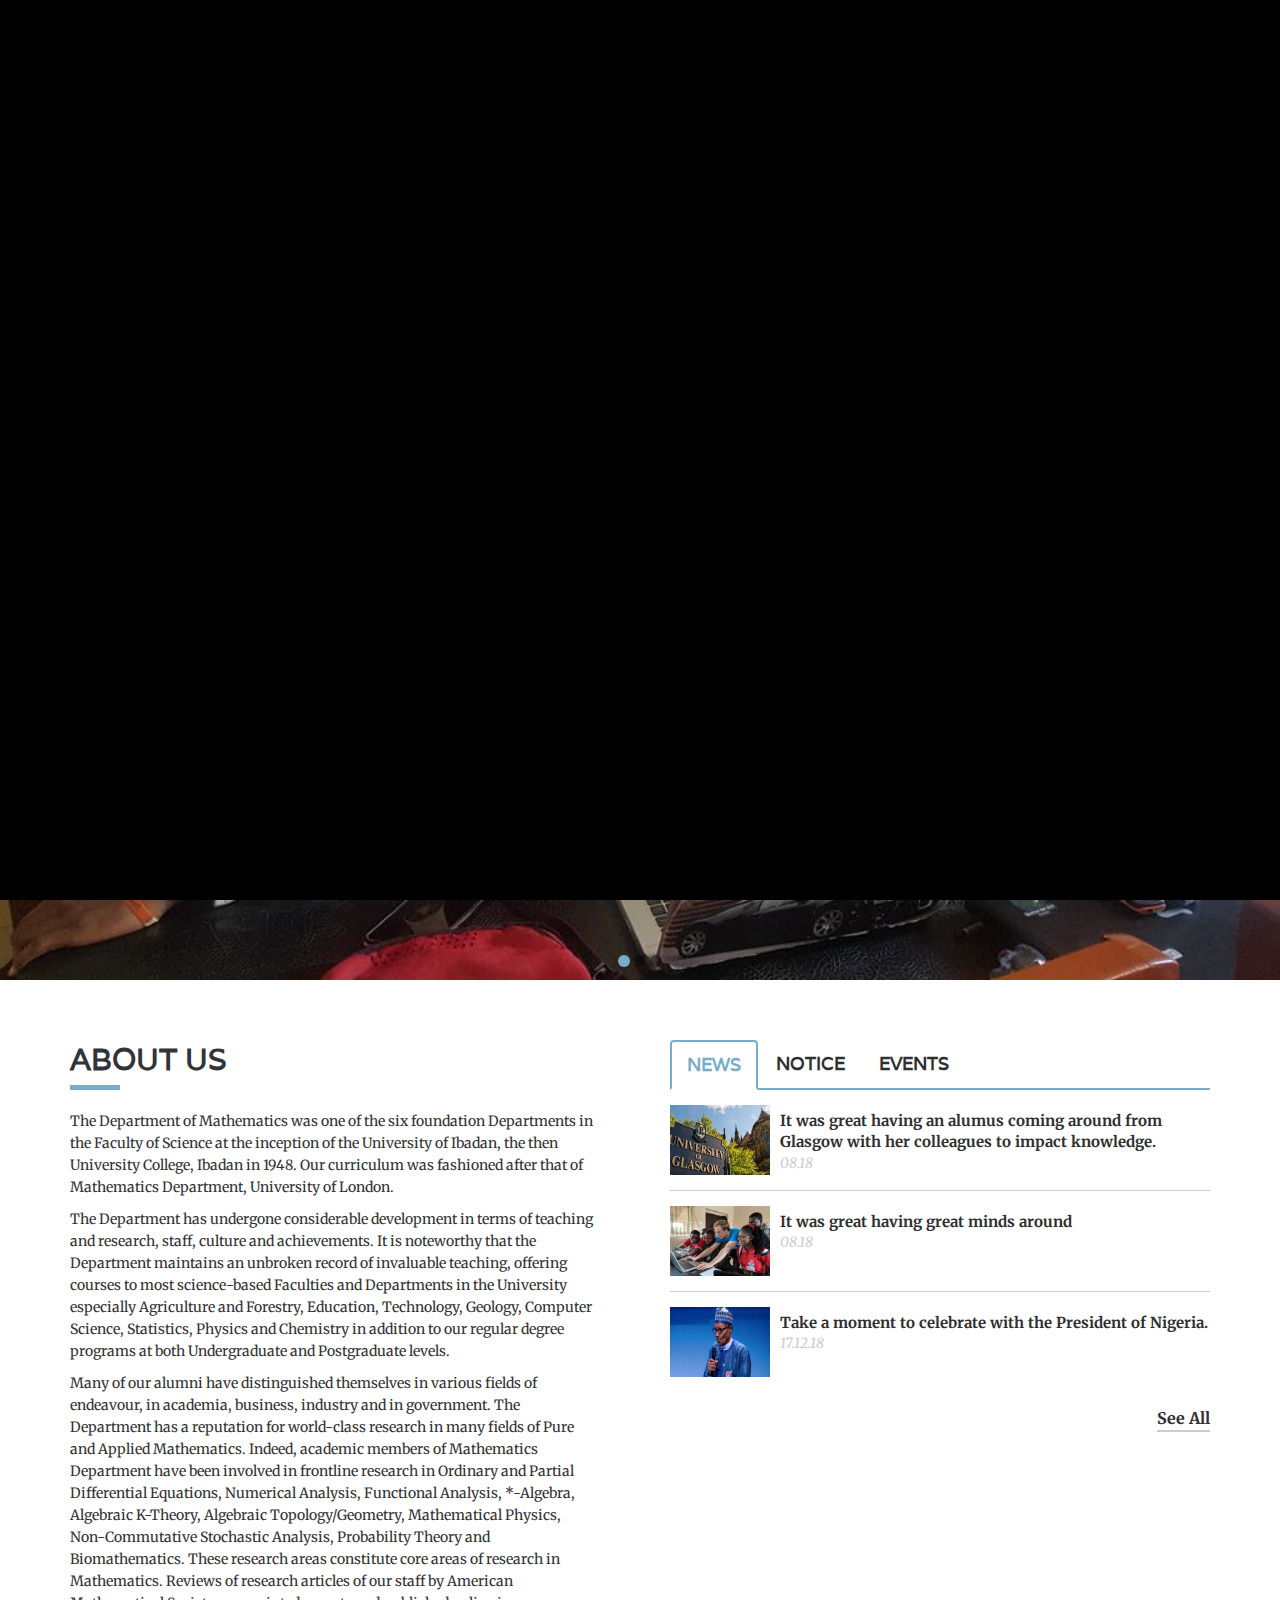
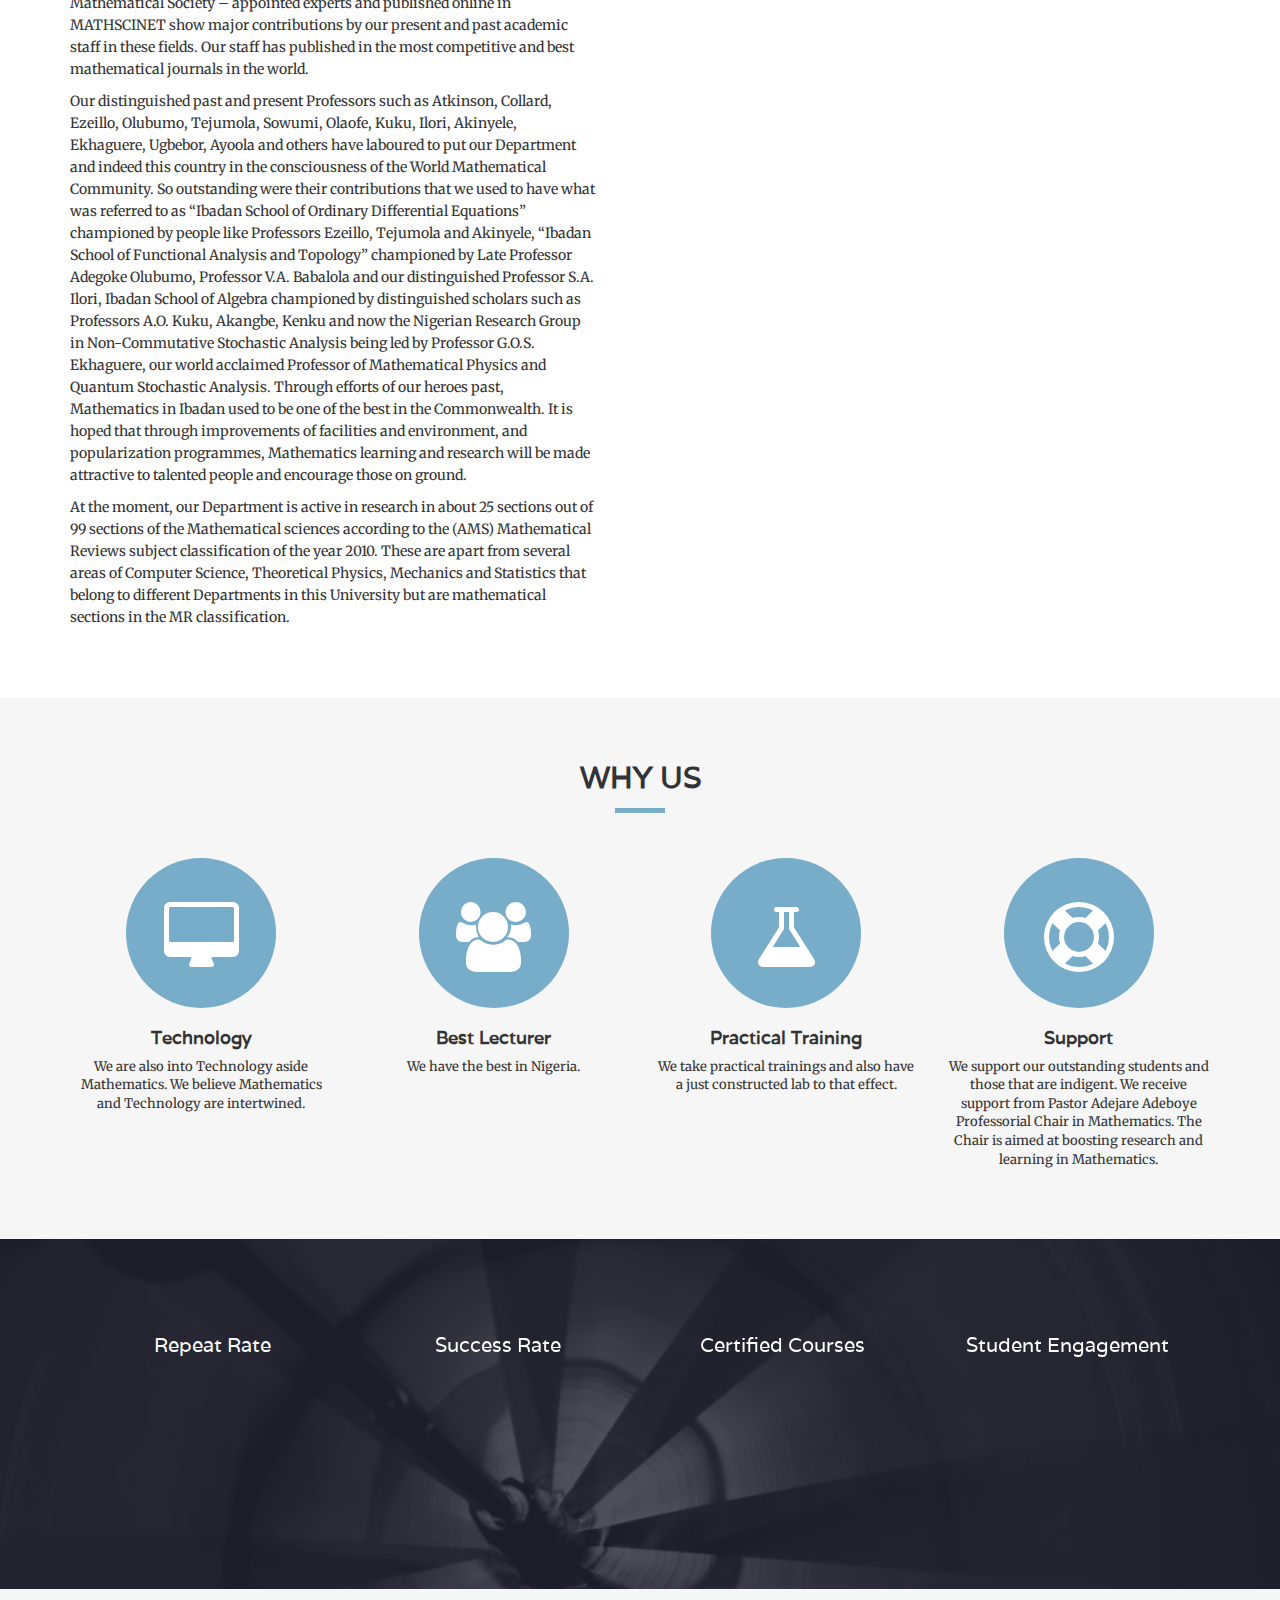
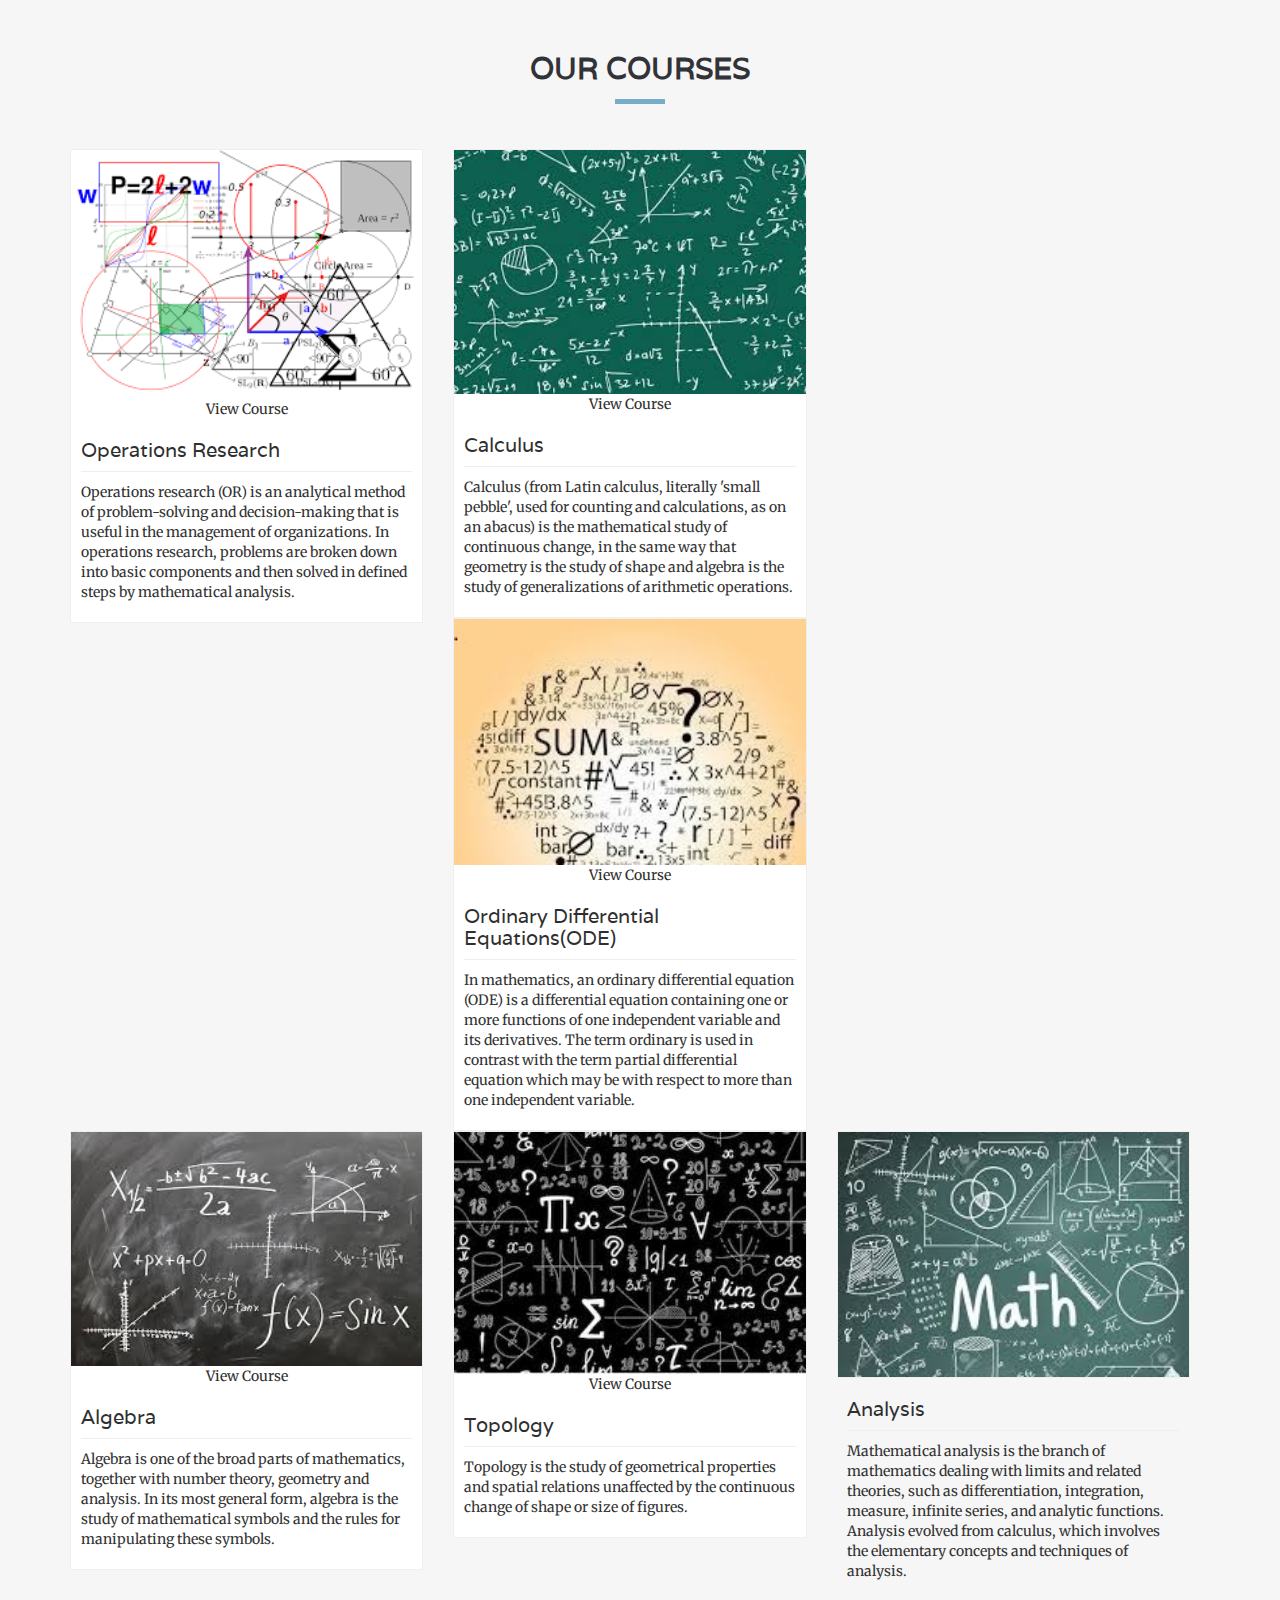
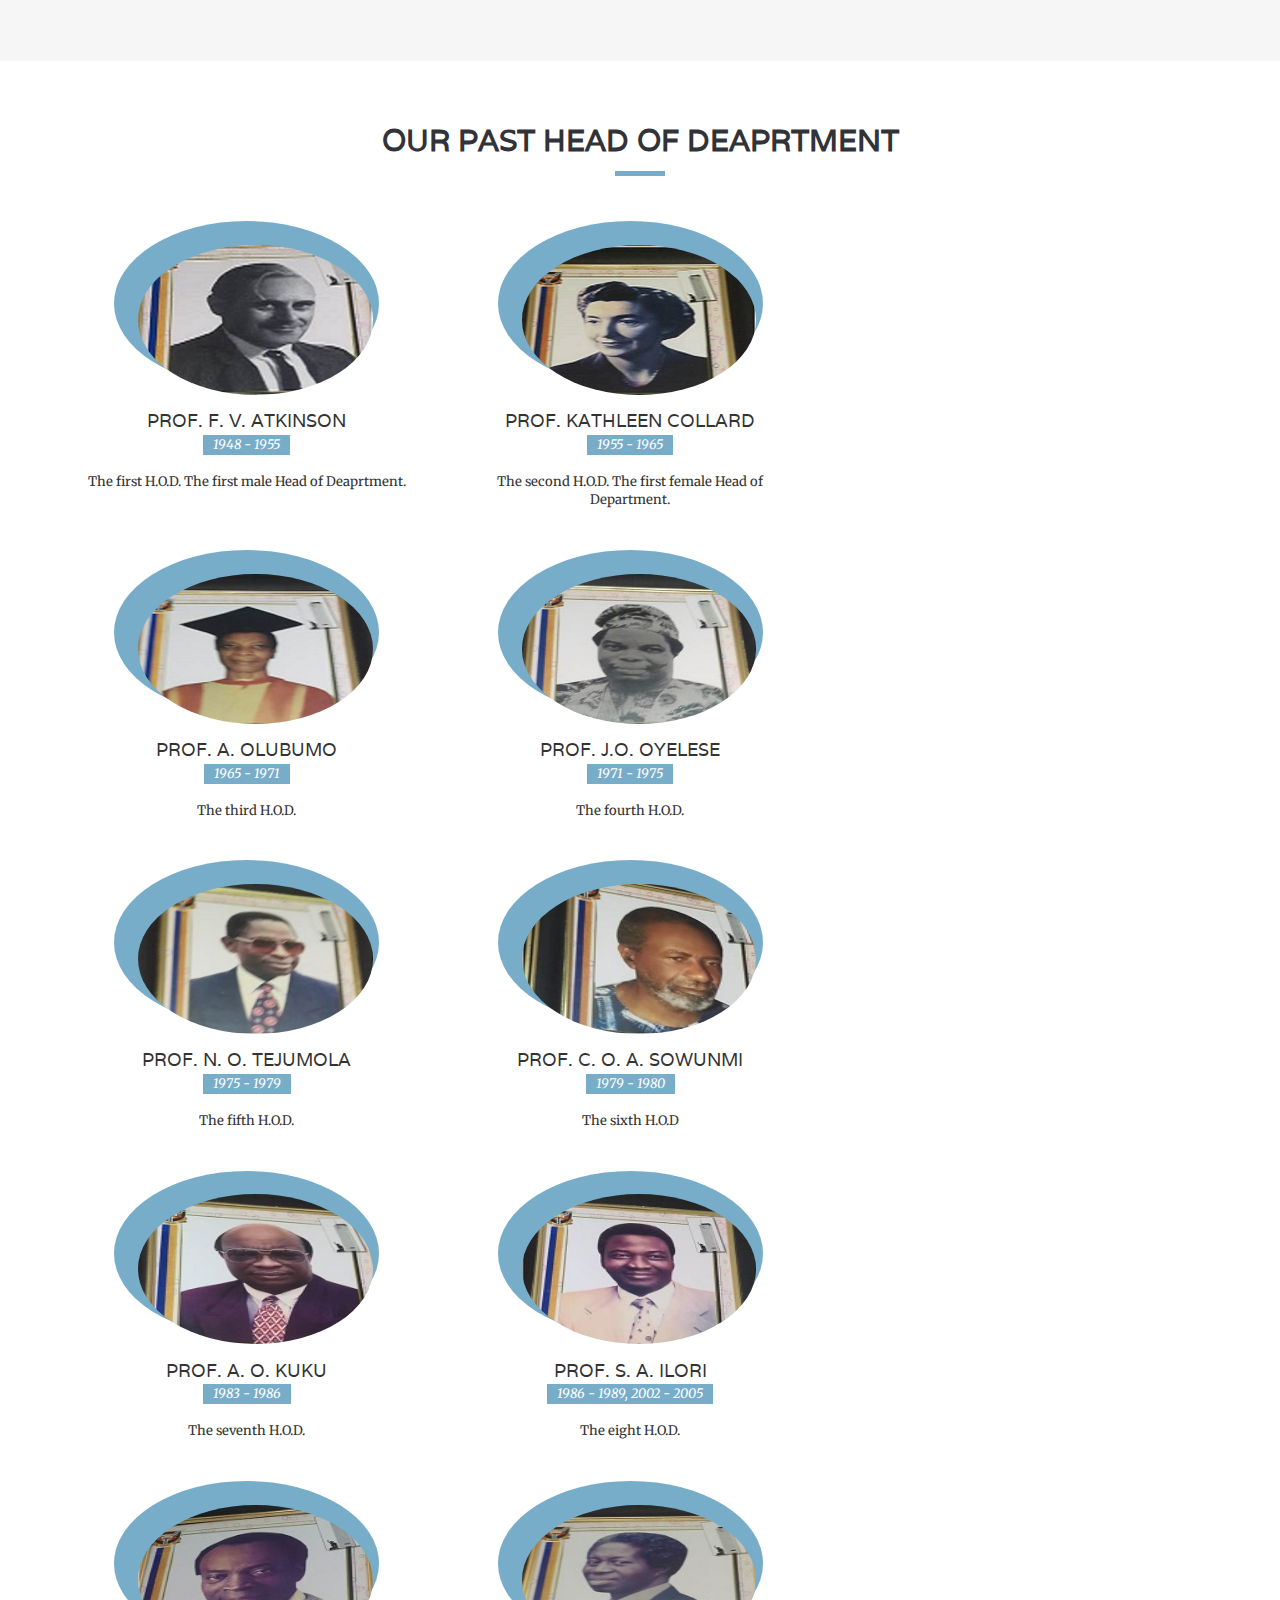
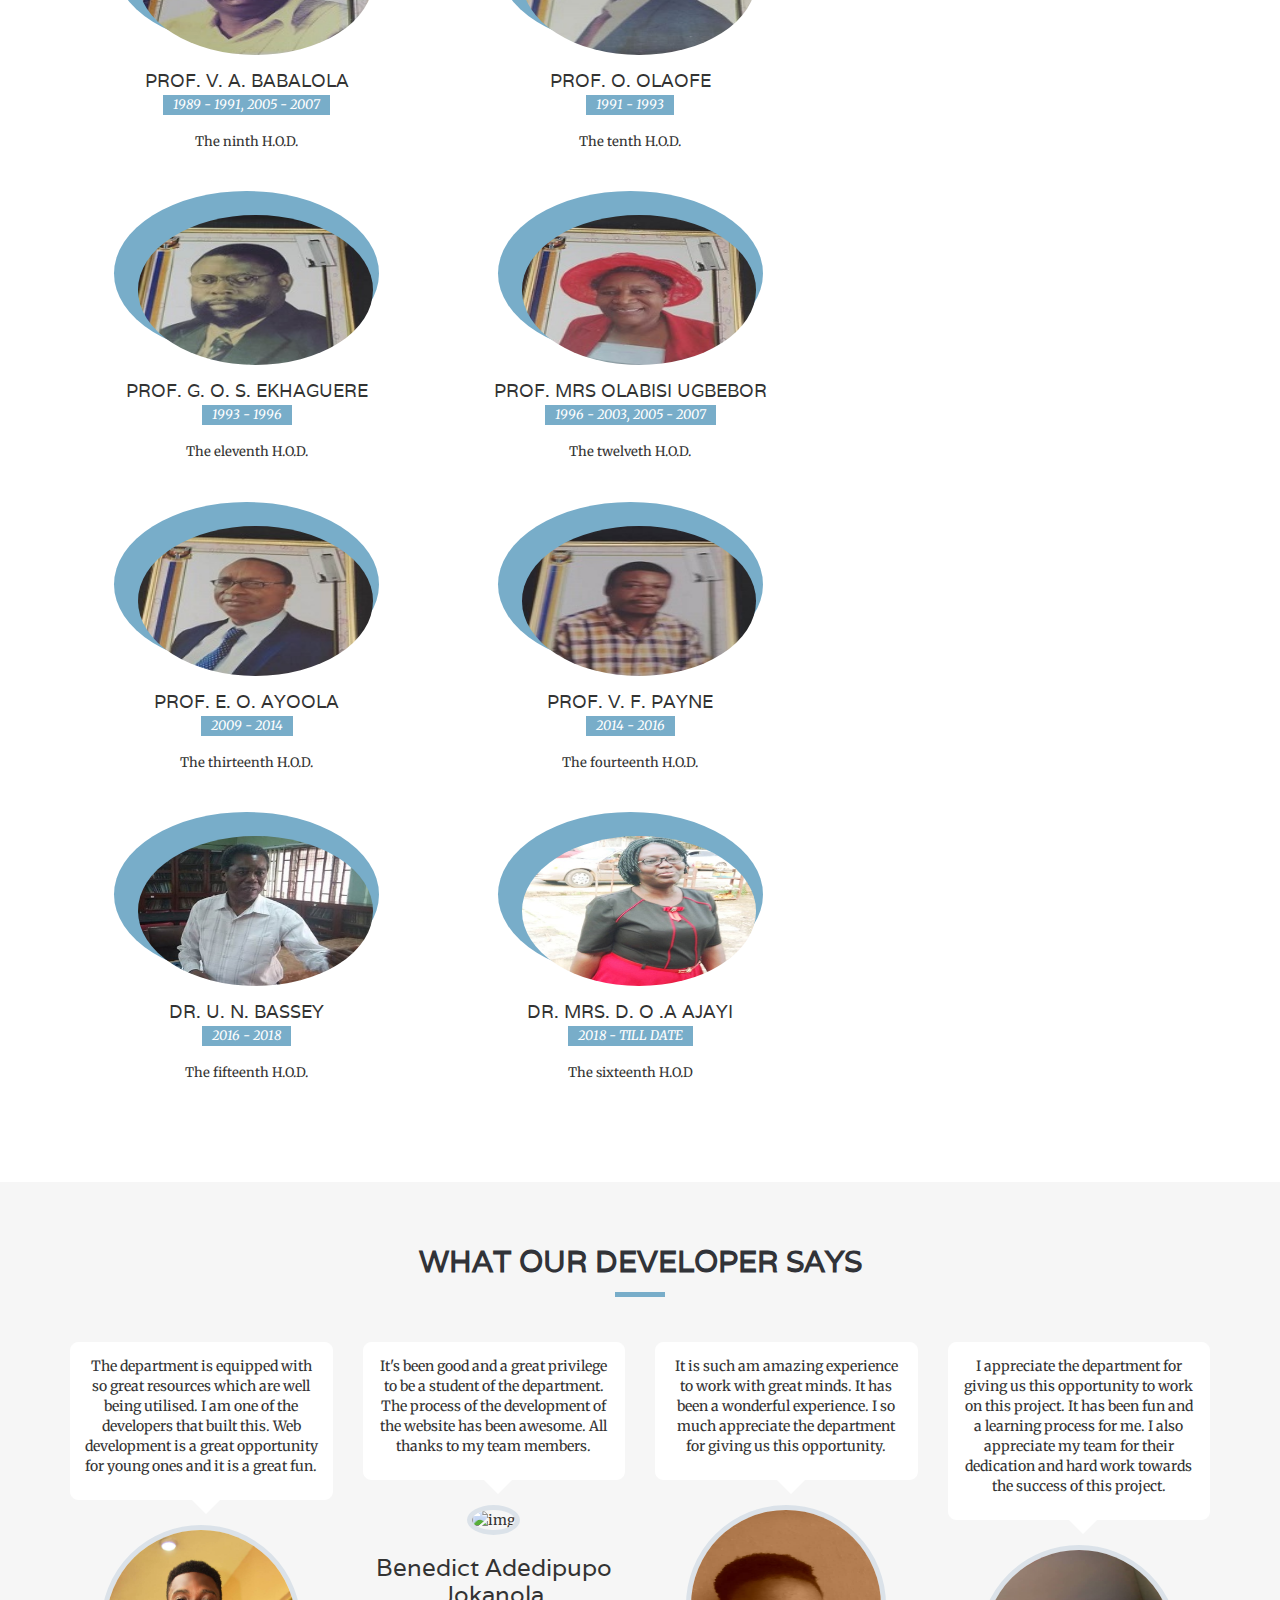
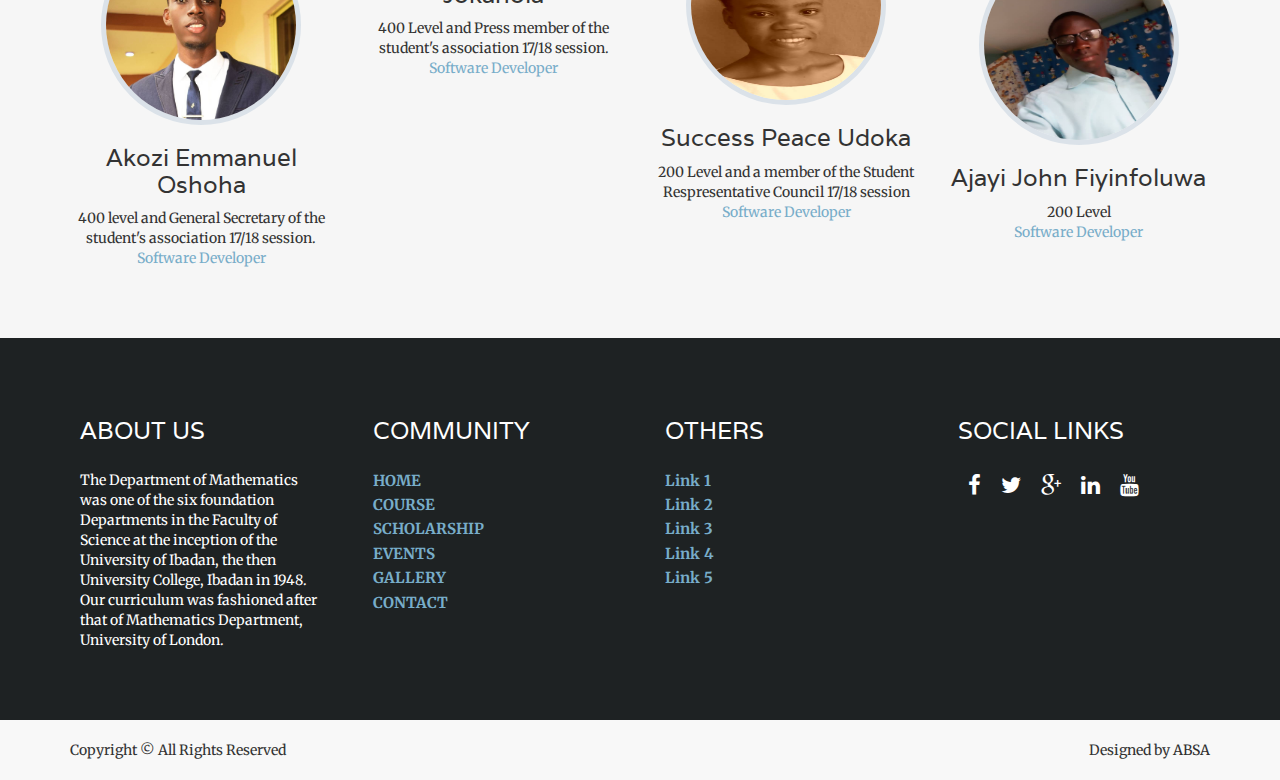
==== index.html @ 93106f30 "new files" ====
<!DOCTYPE html>
<html lang="en">
  <head>
   
    <meta charset="utf-8">
    <meta http-equiv="X-UA-Compatible" content="IE=edge">
     <title>UI MATH : Home</title>

    <!-- Mobile Specific Metas
    ================================================== -->
    <meta name="viewport" content="width=device-width, initial-scale=1">

    <!-- Favicon -->
    <link rel="shortcut icon" type="image/icon" href="img/wpf-favicon.png"/>

    <!-- CSS
    ================================================== -->       
    <!-- Bootstrap css file-->
    <link href="css/bootstrap.min.css" rel="stylesheet">
    <!-- Font awesome css file-->
    <link href="css/font-awesome.min.css" rel="stylesheet">
    <!-- Superslide css file-->
    <link rel="stylesheet" href="css/superslides.css">
    <!-- Slick slider css file -->
    <link href="css/slick.css" rel="stylesheet"> 
    <!-- Circle counter cdn css file -->
    <link rel='stylesheet prefetch' href='https://cdn.rawgit.com/pguso/jquery-plugin-circliful/master/css/jquery.circliful.css'>  
    <!-- smooth animate css file -->
    <link rel="stylesheet" href="css/animate.css"> 
    <!-- preloader -->
    <link rel="stylesheet" href="css/queryLoader.css" type="text/css" />
    <!-- gallery slider css -->
    <link type="text/css" media="all" rel="stylesheet" href="css/jquery.tosrus.all.css" />    
    <!-- Default Theme css file -->
    <link id="switcher" href="css/themes/default-theme.css" rel="stylesheet">
    <!-- Main structure css file -->
    <link href="style.css" rel="stylesheet">
   
    <!-- Google fonts -->
    <link href='http://fonts.googleapis.com/css?family=Merriweather' rel='stylesheet' type='text/css'>   
    <link href='http://fonts.googleapis.com/css?family=Varela' rel='stylesheet' type='text/css'>    

    <!-- HTML5 shim and Respond.js for IE8 support of HTML5 elements and media queries -->
    <!-- WARNING: Respond.js doesn't work if you view the page via file:// -->
    <!--[if lt IE 9]>
      <script src="https://oss.maxcdn.com/html5shiv/3.7.2/html5shiv.min.js"></script>
      <script src="https://oss.maxcdn.com/respond/1.4.2/respond.min.js"></script>
    <![endif]-->
 
  </head>
  <body>    

    <!-- SCROLL TOP BUTTON -->
    <a class="scrollToTop" href="#"></a>
    <!-- END SCROLL TOP BUTTON -->

    <!--=========== BEGIN HEADER SECTION ================-->
    <header id="header">
      <!-- BEGIN MENU -->
      <div class="menu_area">
        <nav class="navbar navbar-default navbar-fixed-top" role="navigation">  <div class="container">
            <div class="navbar-header">
              <!-- FOR MOBILE VIEW COLLAPSED BUTTON -->
              <button type="button" class="navbar-toggle collapsed" data-toggle="collapse" data-target="#navbar" aria-expanded="false" aria-controls="navbar">
                <span class="sr-only">Toggle navigation</span>
                <span class="icon-bar"></span>
                <span class="icon-bar"></span>
                <span class="icon-bar"></span>
              </button>
              <!-- LOGO -->
              <!-- TEXT BASED LOGO -->
              <a class="navbar-brand" href="index.html">UI MATH<span>@70</span></a>              
              <!-- IMG BASED LOGO  -->
               <!-- <a class="navbar-brand" href="index.html"><img src="img/logo.png" alt="logo"></a>  -->            
                     
            </div>
            <div id="navbar" class="navbar-collapse collapse">
              <ul id="top-menu" class="nav navbar-nav navbar-right main-nav">
                <li class="active"><a href="index.html">Home</a></li>
                <li><a href="course-archive.html">Course</a></li>
                <li><a href="scholarship.html">Scholarship</a></li>
                <li><a href="events-archive.html">Events</a></li>
                <li><a href="gallery.html">Gallery</a></li>                

                <li><a href="contact.html">Contact</a></li>
              </ul>           
            </div><!--/.nav-collapse -->
          </div>     
        </nav>  
      </div>
      <!-- END MENU -->    
    </header>
    <!--=========== END HEADER SECTION ================--> 

    <!--=========== BEGIN SLIDER SECTION ================-->
    <section id="slider">
      <div class="row">
        <div class="col-lg-12 col-md-12">
          <div class="slider_area">
            <!-- Start super slider -->
            <div id="slides">
              <ul class="slides-container">                          
                <li>
                  <img src="img/slider/bb.jpg" alt="img">
                   <div class="slider_caption">
                    <h2>Department of Mathematics</h2>
                    <p>Where great thinkers are born.</p>
                  </div>
                  </li>
                <!-- Start single slider-->
                <li>
                  <img src="img/slider/1.jpg" alt="img">
                   <div class="slider_caption slider_right_caption">
                    <h2>Better Education Environment</h2>
                    <p>It is a long established fact that a reader will be distracted by the readable content of a page when looking at its layout.
                      Learning environments are educational approaches, cultures and physical settings for all types of learners and activities.
                      Learning environment can refer to an educational approach, cultural context, or physical setting in which teaching and learning occur. </p>
                  </div>
                </li>
                <!-- Start single slider-->
                <li>
                  <img src="img/slider/5.jpg" alt="img">
                   <div class="slider_caption">
                    <h2>Find out you in better way</h2>
                    <p>If you want to excel at anything, it’s not enough to fix your weaknesses. You also need to leverage your strengths. When Albert Einstein failed a French exam, if he had concentrated only on his language skills, he might never have transformed physics. When J.K. Rowling realized that she was highly disorganized, if she had focused solely on becoming more orderly, she might never have honed her storytelling skills to write Harry Potter.</p>
                  </div>
                </li>
              </ul>
              <nav class="slides-navigation">
                <a href="#" class="next"></a>
                <a href="#" class="prev"></a>
              </nav>
            </div>
          </div>
        </div>
      </div>
    </section>
    <!--=========== END SLIDER SECTION ================-->

    <!--=========== BEGIN ABOUT US SECTION ================-->
    <section id="aboutUs">
      <div class="container">
        <div class="row">
        <!-- Start about us area -->
        <div class="col-lg-6 col-md-6 col-sm-6">
          <div class="aboutus_area wow fadeInLeft">
            <h2 class="titile">About Us</h2>
            <p>The Department of Mathematics was one of the six foundation Departments in the Faculty of Science at the inception of the University of Ibadan, the then University College, Ibadan in 1948. Our curriculum was fashioned after that of Mathematics Department, University of London.</p>
              
            <p> The Department has undergone considerable development in terms of teaching and research, staff, culture and achievements. It is noteworthy that the Department maintains an unbroken record of invaluable teaching, offering courses to most science-based Faculties and Departments in the University especially Agriculture and Forestry, Education, Technology, Geology, Computer Science, Statistics, Physics and Chemistry in addition to our regular degree programs at both Undergraduate and Postgraduate levels.</p>
              
            <p>  Many of our alumni have distinguished themselves in various fields of endeavour, in academia, business, industry and in government. The Department has a reputation for world-class research in many fields of Pure and Applied Mathematics. Indeed, academic members of Mathematics Department have been involved in frontline research in Ordinary and Partial Differential Equations, Numerical Analysis, Functional Analysis, *-Algebra, Algebraic K-Theory, Algebraic Topology/Geometry, Mathematical Physics, Non-Commutative Stochastic Analysis, Probability Theory and Biomathematics. These research areas constitute core areas of research in Mathematics. Reviews of research articles of our staff by American Mathematical Society – appointed experts and published online in MATHSCINET show major contributions by our present and past academic staff in these fields. Our staff has published in the most competitive and best mathematical journals in the world.</p>
              
            <p>  Our distinguished past and present Professors such as Atkinson, Collard, Ezeillo, Olubumo, Tejumola, Sowumi, Olaofe, Kuku, Ilori, Akinyele, Ekhaguere, Ugbebor, Ayoola and others have laboured to put our Department and indeed this country in the consciousness of the World Mathematical Community. So outstanding were their contributions that we used to have what was referred to as “Ibadan School of Ordinary Differential Equations” championed by people like Professors Ezeillo, Tejumola and Akinyele, “Ibadan School of Functional Analysis and Topology” championed by Late Professor Adegoke Olubumo, Professor V.A. Babalola and our distinguished Professor S.A. Ilori, Ibadan School of Algebra championed by distinguished scholars such as Professors A.O. Kuku, Akangbe, Kenku and now the Nigerian Research Group in Non-Commutative Stochastic Analysis being led by Professor G.O.S. Ekhaguere, our world acclaimed Professor of Mathematical Physics and Quantum Stochastic Analysis. Through efforts of our heroes past, Mathematics in Ibadan used to be one of the best in the Commonwealth. It is hoped that through improvements of facilities and environment, and popularization programmes, Mathematics learning and research will be made attractive to talented people and encourage those on ground.</p>
              
            <p>  At the moment, our Department is active in research in about 25 sections out of 99 sections of the Mathematical sciences according to the (AMS) Mathematical Reviews subject classification of the year 2010. These are apart from several areas of Computer Science, Theoretical Physics, Mechanics and Statistics that belong to different Departments in this University but are mathematical sections in the MR classification.</p>
          </div>
        </div>
        <div class="col-lg-6 col-md-6 col-sm-6">
          <div class="newsfeed_area wow fadeInRight">
            <ul class="nav nav-tabs feed_tabs" id="myTab2">
              <li class="active"><a href="#news" data-toggle="tab">News</a></li>
              <li><a href="#notice" data-toggle="tab">Notice</a></li>
              <li><a href="#events" data-toggle="tab">Events</a></li>         
            </ul>

            <!-- Tab panes -->
            <div class="tab-content">
              <!-- Start news tab content -->
              <div class="tab-pane fade in active" id="news">                
                <ul class="news_tab">
                  <li>
                    <div class="media">
                      <div class="media-left">
                        <a class="news_img" href="#">
                          <img class="media-object" src="img/glasgow.jpg" alt="img">
                        </a>
                      </div>
                      <div class="media-body">
                       <a href="#">It was great having an alumus coming around from Glasgow with her colleagues to impact knowledge. </a>
                       <span class="feed_date">08.18</span>
                      </div>
                    </div>                    
                  </li>
                  <li>
                    <div class="media">
                      <div class="media-left">
                        <a class="news_img" href="#">
                          <img class="media-object" src="img/glasgow1.jpg" alt="img">
                        </a>
                      </div>
                      <div class="media-body">
                       <a href="#">It was great having great minds around</a>
                       <span class="feed_date">08.18</span>
                      </div>
                    </div>
                  </li>
                  <li>
                    <div class="media">
                      <div class="media-left">
                        <a class="news_img" href="#">
                          <img class="media-object" src="img/buhari.jpg" alt="img">
                        </a>
                      </div>
                      <div class="media-body">
                       <a href="#">Take a moment to celebrate with the President of Nigeria.</a>
                       <span class="feed_date">17.12.18</span>
                      </div>
                    </div>
                  </li>
                </ul>                
                <a class="see_all" href="#">See All</a>
              </div>
              <!-- Start notice tab content -->  
              <div class="tab-pane fade " id="notice">
                <div class="single_notice_pane">
                  <ul class="news_tab">
                    <li>
                      <div class="media">
                        <div class="media-left">
                          <a class="news_img" href="#">
                            <img class="media-object" src="img/mm.jpg" alt="img">
                          </a>
                        </div>
                        <div class="media-body">
                         <a href="#">The department clocks 70 years.</a>
                         <span class="feed_date">17.12.18</span>
                        </div>
                      </div>                   
                    </li>
                    <li>
                      <div class="media">
                        <div class="media-left">
                          <a class="news_img" href="#">
                            <img class="media-object" src="img/mo.png" alt="img">
                          </a>
                        </div>
                        <div class="media-body">
                         <a href="#">Mourinho to be sacked soon after Liverpool defeat</a>
                         <span class="feed_date">17.12.18</span>             
                        </div>
                      </div>
                    </li>
                    <li>
                      <div class="media">
                        <div class="media-left">
                          <a class="news_img" href="#">
                            <img class="media-object" src="img/notice.jpg" alt="img">
                          </a>
                        </div>
                        <div class="media-body">
                         <a href="#">Dummy text of the printing and typesetting industry</a>
                         <span class="feed_date">28.02.15</span>             
                        </div>
                      </div>
                    </li>                                    
                  </ul>
                  <ul class="news_tab">
                    <li>
                      <div class="media">
                        <div class="media-left">
                          <a class="news_img" href="#">
                            <img class="media-object" src="img/notice.jpg" alt="img">
                          </a>
                        </div>
                        <div class="media-body">
                         <a href="#">Contrary to popular belief, Lorem Ipsum is not simply random text</a>
                         <span class="feed_date">27.02.15</span>
                        </div>
                      </div>
                    </li>
                    <li>
                      <div class="media">
                        <div class="media-left">
                          <a class="news_img" href="#">
                            <img class="media-object" src="img/notice.jpg" alt="img">
                          </a>
                        </div>
                        <div class="media-body">
                         <a href="#">Dummy text of the printing and typesetting industry</a>
                         <span class="feed_date">28.02.15</span>          
                        </div>
                      </div>
                    </li>
                    <li>
                      <div class="media">
                        <div class="media-left">
                          <a class="news_img" href="#">
                            <img class="media-object" src="img/notice.jpg" alt="img">
                          </a>
                        </div>
                        <div class="media-body">
                         <a href="#">Contrary to popular belief, Lorem Ipsum is not simply random text</a>
                         <span class="feed_date">28.02.15</span>
                        </div>
                      </div>
                    </li>                                    
                  </ul>
                </div>               
              </div>
              <!-- Start events tab content -->
              <div class="tab-pane fade " id="events">
                <ul class="news_tab">
                  <li>
                    <div class="media">
                      <div class="media-left">
                        <a class="news_img" href="#">
                          <img class="media-object" src="img/ui.jpg" alt="img">
                        </a>
                      </div>
                      <div class="media-body">
                       <a href="#">The university had her convocation on November in which noble men were invited to grace the occasion.</a>
                       <span class="feed_date">27.11.18</span>
                      </div>
                    </div>
                  </li>
                  <li>
                    <div class="media">
                      <div class="media-left">
                        <a class="news_img" href="#">
                          <img class="media-object" src="img/asuu.jpg" alt="img">
                        </a>
                      </div>
                      <div class="media-body">
                       <a href="#">The Federal Government has said that talks with the Academic Staff Union of Universities (ASUU) have so far been fruitful, expressing optimism that the ongoing strike by the university teachers, will soon be called off.</a>
                       <span class="feed_date">17.12.18</span>                
                      </div>
                    </div>
                  </li>
                  <li>
                    <div class="media">
                      <div class="media-left">
                        <a class="news_img" href="#">
                          <img class="media-object" src="img/news.jpg" alt="img">
                        </a>
                      </div>
                      <div class="media-body">
                       <a href="#">Dummy text of the printing and typesetting industry</a>
                       <span class="feed_date">28.02.15</span>                
                      </div>
                    </div>
                  </li>                  
                </ul>
                <a class="see_all" href="#">See All</a>
              </div>
            </div>
          </div>
        </div>
      </div>
      </div>
    </section>
    <!--=========== END ABOUT US SECTION ================--> 

    <!--=========== BEGIN WHY US SECTION ================-->
    <section id="whyUs">
      <!-- Start why us top -->
      <div class="row">        
        <div class="col-lg-12 col-sm-12">
          <div class="whyus_top">
            <div class="container">
              <!-- Why us top titile -->
              <div class="row">
                <div class="col-lg-12 col-md-12"> 
                  <div class="title_area">
                    <h2 class="title_two">Why Us</h2>
                    <span></span> 
                  </div>
                </div>
              </div>
              <!-- End Why us top titile -->
              <!-- Start Why us top content  -->
              <div class="row">
                <div class="col-lg-3 col-md-3 col-sm-3">
                  <div class="single_whyus_top wow fadeInUp">
                    <div class="whyus_icon">
                      <span class="fa fa-desktop"></span>
                    </div>
                    <h3>Technology</h3>
                    <p>We are also into Technology aside Mathematics. We believe Mathematics and Technology are intertwined. </p>
                  </div>
                </div>
                <div class="col-lg-3 col-md-3 col-sm-3">
                  <div class="single_whyus_top wow fadeInUp">
                    <div class="whyus_icon">
                      <span class="fa fa-users"></span>
                    </div>
                    <h3>Best Lecturer</h3>
                    <p>We have the best in Nigeria. </p>
                  </div>
                </div>
                <div class="col-lg-3 col-md-3 col-sm-3">
                  <div class="single_whyus_top wow fadeInUp">
                    <div class="whyus_icon">
                      <span class="fa fa-flask"></span>
                    </div>
                    <h3>Practical Training</h3>
                    <p>We take practical trainings and also have a just constructed lab to that effect.</p>
                  </div>
                </div>
                <div class="col-lg-3 col-md-3 col-sm-3">
                  <div class="single_whyus_top wow fadeInUp">
                    <div class="whyus_icon">
                      <span class="fa fa-support"></span>
                    </div>
                    <h3>Support</h3>
                    <p>We support our outstanding students and those that are indigent. We receive support from Pastor Adejare Adeboye Professorial Chair in Mathematics. The Chair is aimed at boosting research and learning in Mathematics. </p>
                  </div>
                </div>
              </div>
              <!-- End Why us top content  -->
            </div>
          </div>
        </div>        
      </div>
      <!-- End why us top -->

      <!-- Start why us bottom -->
      <div class="row">        
        <div class="col-lg-12 col-sm-12">
          <div class="whyus_bottom">            
            <div class="slider_overlay"></div>
            <div class="container">               
              <div class="skills">                
                <!-- START SINGLE SKILL-->
                <div class="col-lg-3 col-md-3 col-sm-3">
                 <div class="single_skill wow fadeInUp">
                   <div id="myStat" data-dimension="150" data-text="35%" data-info="" data-width="10" data-fontsize="25" data-percent="35" data-fgcolor="#999" data-bgcolor="#fff"></div>
                    <h4>Repeat Rate</h4>                      
                  </div>
                </div>
                <!-- START SINGLE SKILL-->
                <div class="col-lg-3 col-md-3 col-sm-3">
                  <div class="single_skill wow fadeInUp">
                    <div id="myStathalf2" data-dimension="150" data-text="90%" data-info="" data-width="10" data-fontsize="25" data-percent="90" data-fgcolor="#999" data-bgcolor="#fff"></div>
                    <h4>Success Rate</h4>
                  </div>
                </div>
                <!-- START SINGLE SKILL-->
                <div class="col-lg-3 col-md-3 col-sm-3">                 
                  <div class="single_skill wow fadeInUp">
                    <div id="myStat2" data-dimension="150" data-text="100%" data-info="" data-width="10" data-fontsize="25" data-percent="100" data-fgcolor="#999" data-bgcolor="#fff"></div>
                    <h4>Certified Courses</h4>
                  </div>
                </div>
                <!-- START SINGLE SKILL-->
                <div class="col-lg-3 col-md-3 col-sm-3">                 
                  <div class="single_skill wow fadeInUp">
                    <div id="myStat3" data-dimension="150" data-text="65%" data-info="" data-width="10" data-fontsize="25" data-percent="65" data-fgcolor="#999" data-bgcolor="#fff"></div>
                    <h4>Student Engagement</h4>
                  </div>
                </div>
              </div>
            </div>            
          </div>
        </div>        
      </div>
      <!-- End why us bottom -->
    </section>
    <!--=========== END WHY US SECTION ================-->

    <!--=========== BEGIN OUR COURSES SECTION ================-->
    <section id="ourCourses">
      <div class="container">
       <!-- Our courses titile -->
        <div class="row">
          <div class="col-lg-12 col-md-12"> 
            <div class="title_area">
              <h2 class="title_two">Our Courses</h2>
              <span></span> 
            </div>
          </div>
        </div>
        <!-- End Our courses titile -->
        <!-- Start Our courses content -->
        <div class="row">
          <div class="col-lg-12 col-md-12 col-sm-12">
            <div class="ourCourse_content">
              <ul class="course_nav">
                <li>
                  <div class="single_course">
                    <div class="singCourse_imgarea">
                      <img src="img/image3.png" />
                      <div class="mask">                         
                        <a href="#" class="course_more">View Course</a>
                      </div>
                    </div>
                    <div class="singCourse_content">
                    <h3 class="singCourse_title"><a href="#">Operations Research</a></h3>
                  <!--  <p class="singCourse_price"><span>$20</span> Per One Month</p> -->
                    <p>Operations research (OR) is an analytical method of problem-solving and decision-making that is useful in the management of organizations. In operations research, problems are broken down into basic components and then solved in defined steps by mathematical analysis.</p>
                    </div>
                    <!--<div class="singCourse_author">
                      <img src="img/author.jpg" alt="img">
                      <p>Richard Remus, Teacher</p> 
                    </div> -->
                  </div>
                </li>
                <li>
                  <div class="single_course">
                    <div class="singCourse_imgarea">
                      <img src="img/image4.jpg" />
                      <div class="mask">                         
                        <a href="#" class="course_more">View Course</a>
                      </div>
                    </div>
                    <div class="singCourse_content">
                    <h3 class="singCourse_title"><a href="#">Calculus</a></h3>
                    <!--<p class="singCourse_price"><span>$20</span> Per One Month</p> -->
                    <p>Calculus (from Latin calculus, literally 'small pebble', used for counting and calculations, as on an abacus) is the mathematical study of continuous change, in the same way that geometry is the study of shape and algebra is the study of generalizations of arithmetic operations.</p>
                    </div>
                    <!--<div class="singCourse_author">
                      <img src="img/author.jpg" alt="img">
                      <p>Richard Remus, Teacher</p>
                    </div> -->
                  </div>
                </li> 
                <li>
                  <div class="single_course">
                    <div class="singCourse_imgarea">
                      <img src="img/image1.jpg" />
                      <div class="mask">                         
                        <a href="#" class="course_more">View Course</a>
                      </div>
                    </div>
                    <div class="singCourse_content">
                    <h3 class="singCourse_title"><a href="#">Ordinary Differential Equations(ODE)</a></h3>
                    <!--<p class="singCourse_price"><span>$20</span> Per One Month</p> -->
                    <p>In mathematics, an ordinary differential equation (ODE) is a differential equation containing one or more functions of one independent variable and its derivatives. The term ordinary is used in contrast with the term partial differential equation which may be with respect to more than one independent variable.</p>
                    </div>
                    <!--<div class="singCourse_author">
                      <img src="img/author.jpg" alt="img">
                      <p>Richard Remus, Teacher</p>
                    </div> -->
                  </div>
                </li>  
                <li>
                  <div class="single_course">
                    <div class="singCourse_imgarea">
                      <img src="img/image2.jpg" />
                      <div class="mask">                         
                        <a href="#" class="course_more">View Course</a>
                      </div>
                    </div>
                    <div class="singCourse_content">
                    <h3 class="singCourse_title"><a href="#">Algebra</a></h3>
                    <!--<p class="singCourse_price"><span>$20</span> Per One Month</p> -->
                    <p>Algebra is one of the broad parts of mathematics, together with number theory, geometry and analysis. In its most general form, algebra is the study of mathematical symbols and the rules for manipulating these symbols.</p>
                    </div>
                    <!--<div class="singCourse_author">
                      <img src="img/author.jpg" alt="img">
                      <p>Richard Remus, Teacher</p>
                    </div> -->
                  </div>
                </li>
                <li>
                  <div class="single_course">
                    <div class="singCourse_imgarea">
                      <img src="img/image5.jpg" />
                      <div class="mask">                         
                        <a href="#" class="course_more">View Course</a>
                      </div>
                    </div>
                    <div class="singCourse_content">
                    <h3 class="singCourse_title"><a href="#">Topology</a></h3>
                    <!--<p class="singCourse_price"><span>$20</span> Per One Month</p> -->
                    <p> Topology is the study of geometrical properties and spatial relations unaffected by the continuous change of shape or size of figures.</p>
                    </div>
                    <!--<div class="singCourse_author">
                      <img src="img/author.jpg" alt="img">
                      <p>Richard Remus, Teacher</p>
                    </div> -->
                  </div>
                </li> 
                <li>
                  <div class="single_course">
                    <div class="singCourse_imgarea">
                      <img src="img/image6.jpg" />
                      <!--<div class="mask">                         
                        <a href="#" class="course_more">View Course</a> -->
                      </div> 
                    </div>
                    <div class="singCourse_content">
                    <h3 class="singCourse_title"><a href="#">Analysis</a></h3>
                    <!--<p class="singCourse_price"><span>$20</span> Per One Month</p> -->
                    <p>Mathematical analysis is the branch of mathematics dealing with limits and related theories, such as differentiation, integration, measure, infinite series, and analytic functions. Analysis evolved from calculus, which involves the elementary concepts and techniques of analysis.</p>
                    </div>
                    <!--<div class="singCourse_author">
                      <img src="img/author.jpg" alt="img">
                      <p>Richard Remus, Teacher</p>
                    </div> -->
                  </div>
                </li>                
              </ul>
            </div>
          </div>
        </div>
        <!-- End Our courses content -->
      </div>
    </section>
    <!--=========== END OUR COURSES SECTION ================-->  

    <!--=========== BEGIN OUR TUTORS SECTION ================-->
    <section id="ourTutors">
      <div class="container">
       <!-- Our courses titile -->
        <div class="row">
          <div class="col-lg-12 col-md-12"> 
            <div class="title_area">
              <h2 class="title_two">Our Past Head of Deaprtment</h2>
              <span></span> 
            </div>
          </div>
        </div>
        <!-- End Our courses titile -->

        <!-- Start Our courses content -->
        <div class="row">
          <div class="col-lg-12 col-md-12 col-sm-12">
            <div class="ourTutors_content">
              <!-- Start Tutors nav -->
              <ul class="tutors_nav">
                <li>
                  <div class="single_tutors">
                    <div class="tutors_thumb">
                      <img src="img/hod111.jpg" />                      
                    </div>
                    <div class="singTutors_content">
                      <h3 class="tutors_name">Prof. F. V. Atkinson</h3>
                      <span>1948 - 1955</span>
                      <p>The first H.O.D. The first male Head of Deaprtment. </p>
                    </div>
                    <div class="singTutors_social">
                      <!-- <ul class="tutors_socnav">
                        <li><a class="fa fa-facebook" href="#"></a></li>
                        <li><a class="fa fa-twitter" href="#"></a></li>
                        <li><a class="fa fa-instagram" href="#"></a></li>
                        <li><a class="fa fa-google-plus" href="#"></a></li>
                      </ul> -->
                    </div>
                  </div>
                </li>
                <li>
                  <div class="single_tutors">
                    <div class="tutors_thumb">
                      <img src="img/hod22.jpg" />                      
                    </div>
                    <div class="singTutors_content">
                      <h3 class="tutors_name">PROF. KATHLEEN COLLARD</h3>
                      <span>1955 - 1965</span>
                      <p>The second H.O.D. The first female Head of Department.</p>
                    </div>
                    <div class="singTutors_social">
                      <!-- <ul class="tutors_socnav">
                        <li><a class="fa fa-facebook" href="#"></a></li>
                        <li><a class="fa fa-twitter" href="#"></a></li>
                        <li><a class="fa fa-instagram" href="#"></a></li>
                        <li><a class="fa fa-google-plus" href="#"></a></li>
                      </ul> -->
                    </div>
                  </div>
                </li>
                <li>
                  <div class="single_tutors">
                    <div class="tutors_thumb">
                      <img src="img/hod33.jpg" />                      
                    </div>
                    <div class="singTutors_content">
                      <h3 class="tutors_name">Prof. A. OLUBUMO</h3>
                      <span>1965 - 1971</span>
                      <p>The third H.O.D.</p>
                    </div>
                    <div class="singTutors_social">
                      <!-- <ul class="tutors_socnav">
                        <li><a class="fa fa-facebook" href="#"></a></li>
                        <li><a class="fa fa-twitter" href="#"></a></li>
                        <li><a class="fa fa-instagram" href="#"></a></li>
                        <li><a class="fa fa-google-plus" href="#"></a></li>
                      </ul> -->
                    </div>
                  </div>
                </li>
                <li>
                  <div class="single_tutors">
                    <div class="tutors_thumb">
                      <img src="img/hod44.jpg" />                      
                    </div>
                    <div class="singTutors_content">
                      <h3 class="tutors_name">Prof. J.O. OYELESE</h3>
                      <span>1971 - 1975</span>
                      <p>The fourth H.O.D.</p>
                    </div>
                    <div class="singTutors_social">
                      <!-- <ul class="tutors_socnav">
                        <li><a class="fa fa-facebook" href="#"></a></li>
                        <li><a class="fa fa-twitter" href="#"></a></li>
                        <li><a class="fa fa-instagram" href="#"></a></li>
                        <li><a class="fa fa-google-plus" href="#"></a></li>
                      </ul> -->
                    </div>
                  </div>
                </li>
                <li>
                  <div class="single_tutors">
                    <div class="tutors_thumb">
                      <img src="img/hod55.jpg" />                      
                    </div>
                    <div class="singTutors_content">
                      <h3 class="tutors_name">Prof. N. O. TEJUMOLA</h3>
                      <span>1975 - 1979</span>
                      <p>The fifth H.O.D.</p>
                    </div>
                    <div class="singTutors_social">
                      <!-- <ul class="tutors_socnav">
                        <li><a class="fa fa-facebook" href="#"></a></li>
                        <li><a class="fa fa-twitter" href="#"></a></li>
                        <li><a class="fa fa-instagram" href="#"></a></li>
                        <li><a class="fa fa-google-plus" href="#"></a></li>
                      </ul> -->
                    </div>
                  </div>
                </li>
                <li>
                  <div class="single_tutors">
                    <div class="tutors_thumb">
                      <img src="img/hod66.jpg" />                      
                    </div>
                    <div class="singTutors_content">
                      <h3 class="tutors_name">Prof. C. O. A. SOWUNMI</h3>
                      <span>1979 - 1980</span>
                      <p>The sixth H.O.D</p>
                    </div>
                    <div class="singTutors_social">
                      <!-- <ul class="tutors_socnav">
                        <li><a class="fa fa-facebook" href="#"></a></li>
                        <li><a class="fa fa-twitter" href="#"></a></li>
                        <li><a class="fa fa-instagram" href="#"></a></li>
                        <li><a class="fa fa-google-plus" href="#"></a></li>
                      </ul> -->
                    </div>
                  </div>
                </li>
                <li>
                  <div class="single_tutors">
                    <div class="tutors_thumb">
                      <img src="img/hod77.jpg" />                      
                    </div>
                    <div class="singTutors_content">
                      <h3 class="tutors_name">Prof. A. O. KUKU</h3>
                      <span>1983 - 1986</span>
                      <p>The seventh H.O.D.</p>
                    </div>
                    <div class="singTutors_social">
                      <!-- <ul class="tutors_socnav">
                        <li><a class="fa fa-facebook" href="#"></a></li>
                        <li><a class="fa fa-twitter" href="#"></a></li>
                        <li><a class="fa fa-instagram" href="#"></a></li>
                        <li><a class="fa fa-google-plus" href="#"></a></li>
                      </ul> -->
                    </div>
                  </div>
                </li>
                <li>
                  <div class="single_tutors">
                    <div class="tutors_thumb">
                      <img src="img/hod88.jpg" />                      
                    </div>
                    <div class="singTutors_content">
                      <h3 class="tutors_name">Prof. S. A. ILORI</h3>
                      <span>1986 - 1989, 2002 - 2005</span>
                      <p>The eight H.O.D.</p>
                    </div>
                    <div class="singTutors_social">
                      <!-- <ul class="tutors_socnav">
                        <li><a class="fa fa-facebook" href="#"></a></li>
                        <li><a class="fa fa-twitter" href="#"></a></li>
                        <li><a class="fa fa-instagram" href="#"></a></li>
                        <li><a class="fa fa-google-plus" href="#"></a></li>
                      </ul> -->
                    </div>
                  </div>
                </li>
                <li>
                  <div class="single_tutors">
                    <div class="tutors_thumb">
                      <img src="img/hod99.jpg" />                      
                    </div>
                    <div class="singTutors_content">
                      <h3 class="tutors_name">Prof. V. A. BABALOLA</h3>
                      <span>1989 - 1991, 2005 - 2007</span>
                      <p>The ninth H.O.D.</p>
                    </div>
                    <div class="singTutors_social">
                      <!-- <ul class="tutors_socnav">
                        <li><a class="fa fa-facebook" href="#"></a></li>
                        <li><a class="fa fa-twitter" href="#"></a></li>
                        <li><a class="fa fa-instagram" href="#"></a></li>
                        <li><a class="fa fa-google-plus" href="#"></a></li>
                      </ul> -->
                    </div>
                  </div>
                </li>
                <li>
                  <div class="single_tutors">
                    <div class="tutors_thumb">
                      <img src="img/hod100.jpg" />                      
                    </div>
                    <div class="singTutors_content">
                      <h3 class="tutors_name">Prof. O. OLAOFE</h3>
                      <span>1991 - 1993</span>
                      <p>The tenth H.O.D.</p>
                    </div>
                    <div class="singTutors_social">
                      <!-- <ul class="tutors_socnav">
                        <li><a class="fa fa-facebook" href="#"></a></li>
                        <li><a class="fa fa-twitter" href="#"></a></li>
                        <li><a class="fa fa-instagram" href="#"></a></li>
                        <li><a class="fa fa-google-plus" href="#"></a></li>
                      </ul> -->
                    </div>
                  </div>
                </li>
                <li>
                  <div class="single_tutors">
                    <div class="tutors_thumb">
                      <img src="img/hod101.jpg" />                      
                    </div>
                    <div class="singTutors_content">
                      <h3 class="tutors_name">Prof. G. O. S. EKHAGUERE</h3>
                      <span>1993 - 1996</span>
                      <p>The eleventh H.O.D.</p>
                    </div>
                    <div class="singTutors_social">
                      <!-- <ul class="tutors_socnav">
                        <li><a class="fa fa-facebook" href="#"></a></li>
                        <li><a class="fa fa-twitter" href="#"></a></li>
                        <li><a class="fa fa-instagram" href="#"></a></li>
                        <li><a class="fa fa-google-plus" href="#"></a></li>
                      </ul> -->
                    </div>
                  </div>
                </li>
                <li>
                  <div class="single_tutors">
                    <div class="tutors_thumb">
                      <img src="img/hod102.jpg" />                      
                    </div>
                    <div class="singTutors_content">
                      <h3 class="tutors_name">Prof. Mrs OLABISI UGBEBOR</h3>
                      <span>1996 - 2003, 2005 - 2007</span>
                      <p>The twelveth H.O.D.</p>
                    </div>
                    <div class="singTutors_social">
                      <!-- <ul class="tutors_socnav">
                        <li><a class="fa fa-facebook" href="#"></a></li>
                        <li><a class="fa fa-twitter" href="#"></a></li>
                        <li><a class="fa fa-instagram" href="#"></a></li>
                        <li><a class="fa fa-google-plus" href="#"></a></li>
                      </ul> -->
                    </div>
                  </div>
                </li>
                <li>
                  <div class="single_tutors">
                    <div class="tutors_thumb">
                      <img src="img/hod103.jpg" />                      
                    </div>
                    <div class="singTutors_content">
                      <h3 class="tutors_name">Prof. E. O. AYOOLA</h3>
                      <span>2009 - 2014</span>
                      <p>The thirteenth H.O.D.</p>
                    </div>
                    <div class="singTutors_social">
                      <!-- <ul class="tutors_socnav">
                        <li><a class="fa fa-facebook" href="#"></a></li>
                        <li><a class="fa fa-twitter" href="#"></a></li>
                        <li><a class="fa fa-instagram" href="#"></a></li>
                        <li><a class="fa fa-google-plus" href="#"></a></li>
                      </ul> -->
                    </div>
                  </div>
                </li>
                <li>
                  <div class="single_tutors">
                    <div class="tutors_thumb">
                      <img src="img/hod104.jpg" />                      
                    </div>
                    <div class="singTutors_content">
                      <h3 class="tutors_name">Prof. V. F. PAYNE</h3>
                      <span>2014 - 2016</span>
                      <p>The fourteenth H.O.D.</p>
                    </div>
                    <div class="singTutors_social">
                      <!-- <ul class="tutors_socnav">
                        <li><a class="fa fa-facebook" href="#"></a></li>
                        <li><a class="fa fa-twitter" href="#"></a></li>
                        <li><a class="fa fa-instagram" href="#"></a></li>
                        <li><a class="fa fa-google-plus" href="#"></a></li>
                      </ul> -->
                    </div>
                  </div>
                </li>
                <li>
                  <div class="single_tutors">
                    <div class="tutors_thumb">
                      <img src="img/bassey.jpg" />                      
                    </div>
                    <div class="singTutors_content">
                      <h3 class="tutors_name">Dr. U. N. BASSEY</h3>
                      <span>2016 - 2018</span>
                      <p>The fifteenth H.O.D.</p>
                    </div>
                    <div class="singTutors_social">
                      <!-- <ul class="tutors_socnav">
                        <li><a class="fa fa-facebook" href="#"></a></li>
                        <li><a class="fa fa-twitter" href="#"></a></li>
                        <li><a class="fa fa-instagram" href="#"></a></li>
                        <li><a class="fa fa-google-plus" href="#"></a></li>
                      </ul> -->
                    </div>
                  </div>
                </li>
                <li>
                  <div class="single_tutors">
                    <div class="tutors_thumb">
                      <img src="img/ajayi.jpg" />                      
                    </div>
                    <div class="singTutors_content">
                      <h3 class="tutors_name">Dr. Mrs. D. O .A AJAYI</h3>
                      <span>2018 - TILL DATE</span>
                      <p>The sixteenth H.O.D </p>
                    </div>
                    <div class="singTutors_social">
                      <!-- <ul class="tutors_socnav">
                        <li><a class="fa fa-facebook" href="#"></a></li>
                        <li><a class="fa fa-twitter" href="#"></a></li>
                        <li><a class="fa fa-instagram" href="#"></a></li>
                        <li><a class="fa fa-google-plus" href="#"></a></li>
                      </ul> -->
                    </div>
                  </div>
                </li>                                             
              </ul>
            </div>
          </div>
        </div>
        <!-- End Our courses content -->
      </div>
    </section>
    <!--=========== END OUR TUTORS SECTION ================-->

    <!--=========== BEGIN STUDENTS TESTIMONIAL SECTION ================-->
    <section id="studentsTestimonial">
      <div class="container">
       <!-- Our courses titile -->
        <div class="row">
          <div class="col-lg-12 col-md-12"> 
            <div class="title_area">
              <h2 class="title_two">What our Developer says</h2>
              <span></span> 
            </div>
          </div>
        </div>
        <!-- End Our courses titile -->

        <!-- Start Our courses content -->
        <div class="row">
          <div class="col-lg-12 col-md-12 col-sm-12">
            <div class="studentsTestimonial_content">              
              <div class="row">
                <!-- start single student testimonial -->
                <div class="col-lg-3 col-md-3 col-sm-3">
                  <div class="single_stsTestimonial wow fadeInUp">
                    <div class="stsTestimonial_msgbox">
                      <p>The department is equipped with so great resources which are well being utilised. I am one of the developers that built this. Web development is a great opportunity for young ones and it is a great fun. </p>
                    </div>
                    <img class="stsTesti_img" src="img/Emmanuel.jpg" alt="img">
                    <div class="stsTestimonial_content">
                      <h3>Akozi Emmanuel Oshoha</h3>                      
                      <span>400 level and General Secretary of the student's association 17/18 session.</span>
                      <p>Software Developer</p>
                    </div>
                  </div>
                </div>
                <!-- End single student testimonial -->
                <!-- start single student testimonial -->
                <div class="col-lg-3 col-md-3 col-sm-3">
                  <div class="single_stsTestimonial wow fadeInUp">
                    <div class="stsTestimonial_msgbox">
                      <p>It's been good and a great privilege to be a student of the department. The process of the development of the website has been awesome. All thanks to my team members.</p>
                    </div>
                    <img class="stsTesti_img" src="img/benee.png" alt="img">
                    <div class="stsTestimonial_content">
                      <h3>Benedict Adedipupo Jokanola</h3>                      
                      <span>400 Level and Press member of the student's association 17/18 session.</span>
                      <p>Software Developer</p>
                    </div>
                  </div>
                </div>
                <!-- End single student testimonial -->
                <!-- start single student testimonial -->
                <div class="col-lg-3 col-md-3 col-sm-3">
                  <div class="single_stsTestimonial wow fadeInUp">
                    <div class="stsTestimonial_msgbox">
                      <p>It is such am amazing experience to work with great minds. It has been a wonderful experience. I so much appreciate the department for giving us this opportunity.</p>
                    </div>
                    <img class="stsTesti_img" src="img/peace.jpg" alt="img">
                    <div class="stsTestimonial_content">
                      <h3>Success Peace Udoka</h3>                      
                      <span>200 Level and a member of the Student Respresentative Council 17/18 session</span>
                      <p>Software Developer</p>
                    </div>
                  </div>
                </div>
               <!-- End single student testimonial -->
                <!-- start single student testimonial -->
                <div class="col-lg-3 col-md-3 col-sm-3">
                  <div class="single_stsTestimonial wow fadeInUp">
                    <div class="stsTestimonial_msgbox">
                      <p> I appreciate the department for giving us this opportunity to work on this project. It has been fun and a learning process for me. I also appreciate my team for their dedication and hard work towards the success of this project.  </p>
                    </div>
                    <img class="stsTesti_img" src="img/john.jpg" alt="img">
                    <div class="stsTestimonial_content">
                      <h3>Ajayi John Fiyinfoluwa </h3>                      
                      <span>200 Level</span>
                      <p>Software Developer</p>
                    </div>
                  </div>
                </div>  
                <!-- End single student testimonial -->
              </div>
            </div>
          </div>
        </div>
        <!-- End Our courses content -->
      </div>
    </section>
    <!--=========== END STUDENTS TESTIMONIAL SECTION ================-->    
    
    <!--=========== BEGIN FOOTER SECTION ================-->
    <footer id="footer">
      <!-- Start footer top area -->
      <div class="footer_top">
        <div class="container">
          <div class="row">
            <div class="col-ld-3  col-md-3 col-sm-3">
              <div class="single_footer_widget">
                <h3>About Us</h3>
                <p>The Department of Mathematics was one of the six foundation Departments in the Faculty of Science at the inception of the University of Ibadan, the then University College, Ibadan in 1948. Our curriculum was fashioned after that of Mathematics Department, University of London.</p>
              </div>
            </div>
            <div class="col-ld-3  col-md-3 col-sm-3">
              <div class="single_footer_widget">
                <h3>Community</h3>
                <ul class="footer_widget_nav">
                  <li><a href="#">HOME</a></li>
                  <li><a href="#">COURSE</a></li>
                  <li><a href="#">SCHOLARSHIP</a></li>
                  <li><a href="#">EVENTS</a></li>
                  <li><a href="#">GALLERY</a></li>
                  <li><a href="#">CONTACT</a></li>
                </ul>
              </div>
            </div>
            <div class="col-ld-3  col-md-3 col-sm-3">
              <div class="single_footer_widget">
                <h3>Others</h3>
                <ul class="footer_widget_nav">
                  <li><a href="#">Link 1</a></li>
                  <li><a href="#">Link 2</a></li>
                  <li><a href="#">Link 3</a></li>
                  <li><a href="#">Link 4</a></li>
                  <li><a href="#">Link 5</a></li>
                </ul>
              </div>
            </div>
            <div class="col-ld-3  col-md-3 col-sm-3">
              <div class="single_footer_widget">
                <h3>Social Links</h3>
                <ul class="footer_social">
                  <li><a data-toggle="tooltip" data-placement="top" title="Facebook" class="soc_tooltip" href="#"><i class="fa fa-facebook"></i></a></li>
                  <li><a data-toggle="tooltip" data-placement="top" title="Twitter" class="soc_tooltip"  href="#"><i class="fa fa-twitter"></i></a></li>
                  <li><a data-toggle="tooltip" data-placement="top" title="Google+" class="soc_tooltip"  href="#"><i class="fa fa-google-plus"></i></a></li>
                  <li><a data-toggle="tooltip" data-placement="top" title="Linkedin" class="soc_tooltip"  href="#"><i class="fa fa-linkedin"></i></a></li>
                  <li><a data-toggle="tooltip" data-placement="top" title="Youtube" class="soc_tooltip"  href="#"><i class="fa fa-youtube"></i></a></li>
                </ul>
              </div>
            </div>
          </div>
        </div>
      </div>
      <!-- End footer top area -->

      <!-- Start footer bottom area -->
      <div class="footer_bottom">
        <div class="container">
          <div class="row">
            <div class="col-lg-6 col-md-6 col-sm-6">
              <div class="footer_bootomLeft">
                <p> Copyright &copy; All Rights Reserved</p>
              </div>
            </div>
            <div class="col-lg-6 col-md-6 col-sm-6">
              <div class="footer_bootomRight">
                <p>Designed by <a href="#" rel="nofollow">ABSA</a></p>
              </div>
            </div>
          </div>
        </div>
      </div>
      <!-- End footer bottom area -->
    </footer>
    <!--=========== END FOOTER SECTION ================--> 

  

    <!-- Javascript Files
    ================================================== -->

    <!-- initialize jQuery Library -->
    <script src="https://ajax.googleapis.com/ajax/libs/jquery/1.11.1/jquery.min.js"></script>
    <!-- Preloader js file -->
    <script src="js/queryloader2.min.js" type="text/javascript"></script>
    <!-- For smooth animatin  -->
    <script src="js/wow.min.js"></script>  
    <!-- Bootstrap js -->
    <script src="js/bootstrap.min.js"></script>
    <!-- slick slider -->
    <script src="js/slick.min.js"></script>
    <!-- superslides slider -->
    <script src="js/jquery.easing.1.3.js"></script>
    <script src="js/jquery.animate-enhanced.min.js"></script>
    <script src="js/jquery.superslides.min.js" type="text/javascript" charset="utf-8"></script>   
    <!-- for circle counter -->
    <script src='https://cdn.rawgit.com/pguso/jquery-plugin-circliful/master/js/jquery.circliful.min.js'></script>
    <!-- Gallery slider -->
    <script type="text/javascript" language="javascript" src="js/jquery.tosrus.min.all.js"></script>   
   
    <!-- Custom js-->
    <script src="js/custom.js"></script>
    <!--=============================================== 
    Template Design By WpFreeware Team.
    Author URI : http://www.wpfreeware.com/
    ====================================================-->


  </body>
</html>
---- css/superslides.css ----
#slides {
  position: relative;
}
#slides .slides-container {
  display: none;
}
#slides .scrollable {
  *zoom: 1;
  position: relative;
  top: 0;
  left: 0;
  overflow-y: auto;
  -webkit-overflow-scrolling: touch;
  height: 100%;
}
#slides .scrollable:after {
  content: "";
  display: table;
  clear: both;
}

.slides-navigation {
  margin: 0 auto;
  position: absolute;
  z-index: 3;
  top: 46%;
  width: 100%;
}
.slides-navigation a {
  position: absolute;
  display: block;
  height: 95px;
  width: 55px;

}
.slides-navigation a.prev {
  background-image: url("../img/slider/navigation-icon.png");
  background-repeat: no-repeat; 
  background-position: left -240px center;
  left: 0;  
}
.slides-navigation a.next {
  background-image: url("../img/slider/navigation-icon.png");
  background-position: left -316px center;
  background-repeat: no-repeat;
  right: 0;
}
.slides-navigation a.prev:hover{
  background-position: left center;
}
.slides-navigation a.next:hover {  
  background-position: left -75px center;
  
}


.slides-pagination {
  position: absolute;
  z-index: 3;
  bottom: 10px;
  text-align: center;
  width: 100%;
}
.slides-pagination a {
  border-radius: 15px;
  width: 12px;
  background: none repeat scroll 0 0 rgba(0, 0, 0, 0.4);
  height: 12px;
  display: -moz-inline-stack;
  display: inline-block;
  vertical-align: middle;
  *vertical-align: auto;
  zoom: 1;
  *display: inline;
  background-image: url("[data-uri]");
  margin: 2px;
  overflow: hidden;
  text-indent: -137%;
}
.slides-pagination a.current {  
  background-color: #78adc9;
}
---- css/themes/default-theme.css ----
/*=======================================
Template Design By WpFreeware Team.
Author URI : http://www.wpfreeware.com/
========================================*/

.navbar-default .navbar-brand span{
  color: #78ADC9;
}
.navbar-default .navbar-brand span{
  color: #78ADC9;
}
.navbar-default .navbar-nav > li > a:focus, .navbar-default .navbar-nav > li > a:hover {
    color: #78ADC9;
}
.navbar-default .navbar-nav > .active > a, .navbar-default .navbar-nav > .active > a:hover, .navbar-default .navbar-nav > .active > a:focus {
   color: #78ADC9;
}
.dropdown-menu > li > a:focus, .dropdown-menu > li > a:hover {
  color: #78ADC9 !important;  
}
.navbar-default .navbar-toggle .icon-bar {
  background-color: #78ADC9;
}
.navbar-default .navbar-nav > .open > a, .navbar-default .navbar-nav > .open > a:focus, .navbar-default .navbar-nav > .open > a:hover {
  background-color: transparent;
  color: #78ADC9;
}
.navbar-default .navbar-nav .open .dropdown-menu > li > a {
  color: #78ADC9;
}
.slides-pagination a.current {  
  background-color: #78adc9;
}
.slider_btn:hover,.slider_btn:focus{  
  color: #78adc9;
  border-color: #78adc9; 
}
.titile:after{ 
  background-color: #78adc9;
}
.feed_tabs{border-bottom: 2px solid #78adc9;}
.feed_tabs li.active a,.feed_tabs li.active a:hover,.feed_tabs li.active a:focus{
  border:2px solid;
  color: #78ADC9 !important; 
  border-color: #78ADC9 #78ADC9 transparent;
}

.feed_tabs li a:hover{ 
  background-color: #78adc9;
}
.news_tab .media-body > a :hover{
  color: #78ADC9;
}
.see_all:hover, .see_all:focus{
  border-color:#78ADC9;
  color: #78ADC9;  
}
.single_notice_pane .slick-prev {
  background-color: #78adc9; 
}
.single_notice_pane .slick-next {
  background-color: #78adc9;  
}
.title_area span{  
  background: none repeat scroll 0 0 #78ADC9;
}
.whyus_icon{
  background: none repeat scroll 0 0 #78ADC9;  
}
.course_more:hover,.course_more:focus {
  color: #78ADC9;    
}
.singCourse_title a:hover{  
  color: #78ADC9;
}
.singCourse_price{
  color: #78ADC9;
}
.tutors_thumb {
  background: none repeat scroll 0 0 #78adc9;
}
.singTutors_content>span{
  background-color: #78adc9;
}
.tutors_socnav li a:hover,.tutors_socnav li a:focus{
  color: #78ADC9;
  border-color: #78ADC9;
}
.tutors_nav .slick-dots li.slick-active{
  border-color: #78ADC9;
}
.stsTestimonial_content > p {
  color: #78adc9;
}
.scrollToTop:hover{
  background-color: #78ADC9;  
}
.footer_bootomLeft a{
  color: #78ADC9;
}
.pagination li a{
  color: #78ADC9;
}
.pagination li a:hover,.pagination li a:focus{
  background-color: #78ADC9;
}
.single_blog_archive {
  border-bottom: 3px solid #78adc9;  
}
.blog_title a:hover{
  color: #78ADC9;
}
.blog_commentbox > p:hover{
  color: #78ADC9;
}
.blog_commentbox>a:hover{
  color: #78ADC9;
}
.blog_readmore:hover,.blog_readmore:focus{  
  color: #78ADC9;
}
.blog_readmore:hover::before,
.blog_readmore:hover::after,
.blog_readmore:focus::before,
.blog_readmore:focus::after {
  color: #78ADC9; 
}
.tags_nav li a:hover,.tags_nav li a:focus{  
  background-color: #78ADC9;
}
.single_blog blockquote>span{
  color: #78ADC9;
}
.single_blog ul li > span {
  color: #78adc9;
}
.prev_post:hover{
  color: #78ADC9;
  border-color: #78ADC9; 
}
.next_post:hover{
  color: #78ADC9;
  border-color: #78ADC9;
}
.related_post > h2 {
  color: #78adc9;
}
.events_slider .slick-prev,.events_slider .slick-next {
  background-color: #78adc9;
}
.error_page_content h1:after, .error_page_content h1:before {
  border: 2px solid #78adc9;
}
.error_page_content p>a:hover{
  color: #78adc9;
}
.error_page_content p:before {
  border-top: 1px solid #78adc9;
}
.error_page_content p:after {
  border-top: 1px solid #78adc9;
}
.error_page_content p {
  border-bottom: 2px solid #78adc9;
  border-top: 2px solid #78adc9;
}
.error_page_content h1 {  
  color: #78adc9;
}
.wp-form-control:focus{
  border: 1px solid #78ADC9;
}
.wpcf7-submit {
  border: 1px solid #78adc9;
  color: #78adc9;  
}
.wpcf7-submit:hover,.wpcf7-submit:focus{
  background-color: #78ADC9;
  color: #ffffff;
}
.footer_widget_nav li a {
  color: #78adc9;
}
.dropdown-menu > .active > a, .dropdown-menu > .active > a:focus, .dropdown-menu > .active > a:hover {
  color: #78adc9 !important;  
}
.single_sidebar > h2 {
  background-color: #78adc9;
}
.singlecourse_price {  
  color: #78ADC9;
}
.course_table thead{
  background-color: #78ADC9;
}
.related_course > h2 {
  color: #78adc9;  
}
.single_sidebar > ul > li>a:hover,.single_sidebar > ul > li>a:focus{
  color: #78ADC9;
}
.news_tab .media-body > a:hover {
  color: #78ADC9;
}


/*Header nav color*/
/*.navbar-default {
  background-color: #313b3d;
}*/

/*Footer top color*/
/*.footer_top {
  background-color: #1e2223;  
}*/

/*=======================================
Template Design By WpFreeware Team.
Author URI : http://www.wpfreeware.com/
========================================*/
---- style.css ----
body,html{
  overflow-x:hidden;
}
body {
font-family: 'Merriweather', serif;
  overflow-x: hidden !important;
}

ul{
  padding: 0;
  margin: 0;
  list-style: none;
}

a{ 
  text-decoration: none;
  color: #2f2f2f;
  
}
a:focus{
  outline: none;
  text-decoration: none;
}

h1,h2,h3,h4,h5,h6{
	font-family: 'Varela', sans-serif;	
}

h2 {
  color: #313338;  
  font-size: 30px;
  font-weight: 700;
  line-height: 40px;
  margin: 0;
  padding-bottom: 10px;  
}
img{
 border:none;
}

/* Preloader */
#preloader {
  position: fixed;
  top:0;
  left:0;
  right:0;
  bottom:0;
  background-color:#000; /* change if the mask should have another color then white */
  z-index:99999; /* makes sure it stays on top */
}

#status {
  width:200px;
  height:200px;
  position:absolute;
  left:50%; /* centers the loading animation horizontally one the screen */
  top:50%; /* centers the loading animation vertically one the screen */
  background-image:url(img/status.GIF); /* path to your loading animation */
  background-repeat:no-repeat;
  background-position:center;
  margin:-100px 0 0 -100px; /* is width and height divided by two */
}

/*scrol to top*/

.scrollToTop {
  background: url("img/bootom-top-arrow.png") no-repeat scroll 13px 12px #ffffff;
  border: 3px solid #f0f1f3;
  border-radius: 5px;
  bottom: 20px;
  display: inline-block;
  height: 54px;
  opacity: 0;
  position: fixed;
  right: 20px;
  text-align: center;
  width: 54px;
  z-index: 100;
  -webkit-transition: all 0.5s;
  -o-transition: all 0.5s;
  transition: all 0.5s;

}
.scrollToTop:hover{
  background-position: 13px -50px;  
  text-decoration: none;
  outline: none;
}

/*--------------------*/
/* HOME HEADER */
/*--------------------*/

#header{
	float: left;
	display: inline;
	width: 100%;
  background-color: #313b3d;	
}

/*--------.menu_area-------- */
.menu_area{
  float: left;
  display: inline;
  width: 100%;
}
.navbar-default .navbar-brand {
  color: #fff;
  font-size: 25px;
  font-weight: bold;
  margin-top: 15px; 
}
.navbar-default .navbar-brand:focus, .navbar-default .navbar-brand:hover {
  background-color: transparent;
  color: #fff;
}
.navbar-default {
  background-color: #313b3d;
  border-color: transparent;
}
#navbar{overflow-x: hidden;}
.navbar-default .navbar-nav > li > a {
  color: #fff;
  padding: 30px 15px;
  text-transform: uppercase;
  -webkit-transition: all 0.5s;
  -o-transition: all 0.5s;
  transition: all 0.5s;
}
.navbar-default .navbar-nav > li > a:focus, .navbar-default .navbar-nav > li > a:hover {
  background-color: transparent;
}
.navbar-default .navbar-nav > .active > a, .navbar-default .navbar-nav > .active > a:hover, .navbar-default .navbar-nav > .active > a:focus {
  background-color: transparent;
}
.navbar-nav > li > .dropdown-menu {
  background-color: #48575a; 
}
.navbar-nav > li > .dropdown-menu:before { 
  border-bottom: 15px solid #48575a; 
  border-left: 15px solid transparent;
  border-right: 15px solid transparent;
  content: "";
  height: 0;
  position: absolute;
  right: 25px;
  top: -15px;
  width: 0;
}
.navbar-nav > li > .dropdown-menu li a {
  border-bottom: 1px dotted rgba(255, 255, 255, 0.3);
  color: #fff;
  display: block;  
  opacity: 0.8;
  padding: 10px;
  -webkit-transition: all 0.5s;
  -o-transition: all 0.5s;
  transition: all 0.5s;
}
.navbar-nav > li > .dropdown-menu > li:last-child a {
  border-bottom: medium none;
}
.dropdown-menu > li > a:focus, .dropdown-menu > li > a:hover {
  background-color:transparent;  
  text-decoration: none;
}
.dropdown-menu > .active > a, .dropdown-menu > .active > a:focus, .dropdown-menu > .active > a:hover {
  background-color: transparent;  
}
.navbar-default .navbar-toggle:focus, .navbar-default .navbar-toggle:hover {
  background-color: transparent;
}
.navbar-default .navbar-nav > .open > a, .navbar-default .navbar-nav > .open > a:focus, .navbar-default .navbar-nav > .open > a:hover {
  background-color: transparent;
}

/*--------------------*/
/* HOME SLIDER SECTION */
/*--------------------*/

#slider{
  float: left;
  display: inline;
  width: 100%;
}
.slider_area {
  background-color: #ccc;
  display: inline;
  float: left;
  margin-top: 80px;
  width: 100%;
}
.slider_caption {
  left: 5%;
  position: absolute;
  top: 25%;
  width: 50%;
}
.slider_right_caption{
  left: 38%;
}
.slider_caption h2 {
  color: #fff;
  font-size: 33px;
  background-color: rgba(49, 59, 61, 0.6);
  padding: 8px;
  margin-bottom: 5px;
  text-transform: uppercase;
}
.slider_caption p {
  background-color: rgba(49, 59, 61, 0.6);
  color: #fff;
  font-family: "Varela",sans-serif;
  font-size: 15px;
  font-weight: 600;
  padding: 10px;
}
.slider_btn {  
  background: rgba(49, 59, 61, 0.6);
  border: 2px solid #fff;
  border-radius: 5px;
  color: #fff;
  font-size: 16px;
  display: inline-block;
  font-family: "Varela",sans-serif;
  margin-top: 10px;
  padding: 9px 15px;
  text-decoration: none;
  -webkit-transition: all 0.5s;
    -o-transition: all 0.5s;
    transition: all 0.5s;  
}
.slider_btn:hover,.slider_btn:focus{   
  text-decoration: none;
  outline: none;
}
.next,.prev{
  display: none !important;  
}
.slider_area:hover .next{
  display: block !important;
}
.slider_area:hover .prev{
  display: block !important;
}

/*--------------------*/
/* HOME ABOUT US */
/*--------------------*/

#aboutUs {
  display: inline;
  float: left;
  padding: 60px 0;
  width: 100%;
}
.aboutus_area {
  display: inline;
  float: left;
  padding-right: 30px;
  width: 100%;
}
.aboutus_area p {
  line-height: 22px;
}
.titile{
  text-transform: uppercase;
  position: relative;
  margin-bottom: 20px;
}
.titile:after{
  content: "";
  position: absolute;
  left: 0;  
  bottom: 0px;
  width: 50px;
  height: 5px;  
}
.newsfeed_area{
  float: left;
  display: inline;
  width: 100%;
  padding-left: 15px;
}
.feed_tabs li{margin-bottom: -2px;}

.feed_tabs li a {
  font-family: "Varela",sans-serif;
  font-size: 18px;
  text-transform: uppercase;
  font-weight: bold;
}
.feed_tabs li a:hover{
  color: #fff;  
}
.news_tab {
  margin-top: 15px;
}
.news_tab li {
  border-bottom: 1px solid #ccc;
  padding-bottom: 15px;
  margin-bottom: 15px;
}
.news_tab li:last-child{
  border-bottom: none;
}
.news_img {
  display: block;
  height: 70px;
  width: 100px;
}
.news_img>img{
  width: 100%;
  height: 100%;
}
.news_tab .media-body > a {
  display: block;
  font-size: 15px;
  font-weight: bold;
  margin-top: 5px;
  -webkit-transition: all 0.5s;
  -o-transition: all 0.5s;
  -ms-transition: all 0.5s;
  transition: all 0.5s;
}
.feed_date{
  color: #ccc;
  font-style: italic;
}
.see_all {
  border-bottom: 2px solid #ccc;
  float: right;
  font-size: 16px;
  font-weight: bold;
  text-decoration: none;
  -webkit-transition: all 0.5s;
  -o-transition: all 0.5s;
  transition: all 0.5s;
}
.see_all:hover, .see_all:focus{  
  text-decoration: none;
  outline: none;  
}
.single_news_pane{
  float: left;
  display: inline;
  width: 100%;
}
.single_notice_pane{
  float: left;
  display: inline;
  width: 100%;
}
.single_notice_pane .slick-prev {  
  background-image: url("img/nav-prev.png");
  background-repeat: no-repeat;
  height: 30px;
  width: 30px;
  background-position: center;
}
.single_notice_pane .slick-next {  
  background-image: url("img/nav-next.png");
  background-repeat: no-repeat;
  height: 30px;
  width: 30px;
  background-position: center;
}
.single_notice_pane .slick-prev, .single_notice_pane .slick-next { 
  top: 100%;  
}
.single_notice_pane .slick-prev{
  left: 87%;
}

/*--------------------*/
/* HOME WHY US SECTION */
/*--------------------*/

#whyUs{
  float: left;
  display: inline;
  width: 100%;
}
.whyus_top{
  float: left;
  display: inline;
  width: 100%;
  background-color: #f6f6f6;
  padding: 60px 0px;  
}
.single_whyus_top{
  float: left;  
  display: inline;  
  width: 100%;
  text-align: center;
}
.title_area{
  float: left;  
  display: inline;  
  width: 100%; 
  text-align: center;
  margin-bottom: 40px;  
}
.title_area span{
  display: inline-block;  
  text-align: center; 
  height: 5px;    
  width: 50px;
}
.title_two {
  padding-bottom: 0;
  position: relative;
  text-align: center;
  text-transform: uppercase;
}
.whyus_icon{
  border-radius: 150px;
  color: #ffffff;
  display: inline-block;
  height: 150px;  
  text-align: center;
  width: 150px;
}
.whyus_icon span{
  display: inline-block;
  font-size: 70px;
  height: 100%;
  line-height: 160px;
  width: 100%;
  -webkit-transition:   all 0.5s;
  -o-transition:  all 0.5s;
  transition:   all 0.5s;
}
.single_whyus_top:hover .whyus_icon span{
  transform:scale(0.9);
}
.single_whyus_top>h3{
  font-size: 18px;
  font-weight: bold;
}
.single_whyus_top>p{
  font-size: 13px;
}
.whyus_bottom{
  float: left;
  display: inline;
  width: 100%;
  min-height: 350px;
  padding: 85px 0px;
  background-image: url(img/skills_bg.jpg);
  background-repeat: no-repeat;
  background-size: 100% 100%;
  position: relative;
  -webkit-background-size: cover;
  background-size: cover;  
}
.slider_overlay {
  background: none repeat scroll 0 0 #242434;
  height: 100%;
  opacity: 0.8;
  position: absolute;
  right: 0;
  top: 0;
  width: 100%;
  z-index: 9;
}
.skills{
  position: relative;
  z-index: 999;
}

.heading h3 {
  color: #fff;
  display: inline-block;
  float: left;
  font-size: 40px;
  margin: 0 0 40px;
  padding-bottom: 10px;
  text-transform: uppercase;
  font-weight: bold;
  line-height: 40px;
}
div[data-dimension] {
  float: none;
  margin: 0 auto;
}
.circle-text{
  color: #fff;
}
.single_skill{
  float: left;
  display: block;
  width: 100%;
  text-align: center;
}
.single_skill > h4 {
  color: #ffffff;
  font-size: 20px;  
}

/*--------------------*/
/* HOME COURSE SECTION */
/*--------------------*/

#ourCourses{
  background-color: #f6f6f6;
  float: left;
  display: inline;
  width: 100%;  
  padding: 60px 0px;
}
.ourCourse_content{
  float: left;
  display: inline;
  width: 100%;
}
.course_nav{}
.course_nav li {
  display: block;
  float: left;
  margin-right: 30px;
  width: 31%;
}
.course_nav li:last-child{
  margin-right: 0px;
}
.single_course {
  background-color: #ffffff;
  border: 1px solid #efefef;
  display: inline;
  float: left;
  min-height: 150px;
  width: 100%;
}
.singCourse_imgarea {
  float: left;
  overflow: hidden;
  position: relative;
  text-align: center;
  width: 100%;
}
.singCourse_imgarea img {
  display: block;
  position: relative;
  width: 100%;
   -webkit-transition: all 0.3s ease-in-out;
   -moz-transition: all 0.3s ease-in-out;
   -o-transition: all 0.3s ease-in-out;
   -ms-transition: all 0.3s ease-in-out;
   transition: all 0.3s ease-in-out;
}
/* .singCourse_imgarea .mask {
   background-color: rgba(49, 59, 61, 0.6);
   -webkit-transform: translateX(-100%);
   -moz-transform: translateX(-100%);
   -o-transform: translateX(-100%);
   -ms-transform: translateX(-100%);
   transform: translateX(-100%);
   -ms-filter: "progid: DXImageTransform.Microsoft.Alpha(Opacity=100)";
   filter: alpha(opacity=100);
   opacity: 1;
   -webkit-transition: all 0.3s ease-in-out;
   -moz-transition: all 0.3s ease-in-out;
   -o-transition: all 0.3s ease-in-out;
   -ms-transition: all 0.3s ease-in-out;
   transition: all 0.3s ease-in-out;
}
.singCourse_imgarea .mask, .singCourse_imgarea .content {  
  left: 0;
  overflow: hidden;
  position: absolute;
  top: 0;
  bottom: 0;
  width: 100%;
}
.singCourse_imgarea:hover .mask {
   -webkit-transform: translateX(0px);
   -moz-transform: translateX(0px);
   -o-transform: translateX(0px);
   -ms-transform: translateX(0px);
   transform: translateX(0px);
}
.singCourse_imgarea:hover img {
   -webkit-transform: translateX(100%);
   -moz-transform: translateX(100%);
   -o-transform: translateX(100%);
   -ms-transform: translateX(100%);
   transform: translateX(100%);
}
.course_more {
  border: 2px solid #fff;
  color: #fff;
  display: inline-block;
  font-size: 18px;
  margin-top: 27%;
  padding: 10px;
  text-transform: uppercase;
  -webkit-transition: all 0.5s;
  -o-transition: all 0.5s;
  transition: all 0.5s;
}
.course_more:hover,.course_more:focus {
  background-color: #fff;  
  text-decoration: none;
  outline: none;
  border-radius: 4px;
} */
.singCourse_content{
  float: left;
  display: inline;
  width: 100%;
  padding: 10px;
}
.singCourse_title {
  border-bottom: 1px solid #efefef;
  font-size: 20px;
  margin-top: 10px;
  padding-bottom: 10px;
  
}
.singCourse_title a{
  -webkit-transition: all 0.5s;
  -o-transition: all 0.5s;
  transition: all 0.5s;
}
.singCourse_title a:hover{
  text-decoration: none;
  outline: none;
}
.singCourse_price{
  border-bottom: 1px solid #efefef;
  padding-bottom: 10px;
}
.singCourse_price > span {
  font-weight: bold;
  font-size: 18px;
}
.singCourse_author {
  border-top: 1px solid #efefef;
  display: inline;
  float: left;
  padding: 20px 10px 0;
  width: 100%;
}
.singCourse_author > img {
  float: left;
  border-radius: 50%;
  height: 40px;
  margin-bottom: 25px;
  margin-right: 15px;
  width: 40px;
}
.singCourse_author>p{
  float: left;
  color: #c0c1c1;
  font-size: 18px;
  margin-top: 10px;
  -webkit-transition: all 0.5s;
  -o-transition: all 0.5s;
  transition: all 0.5s;
}
.singCourse_author>p:hover{
  color: #000;
}
.course_nav .slick-prev {
  left: -37px;
  background-image: url("img/course-nav-prev.png");
  background-color: transparent;
  background-position: center center;
  background-repeat: no-repeat;
  height: 121px;
  width: 36px;
}
.course_nav .slick-next {  
  background-image: url("img/course-nav-next.png");
  background-color: transparent;
  background-position: center center;
  background-repeat: no-repeat;
  height: 121px;
  width: 36px;
  right: -6px;
}
.course_nav .slick-prev, .course_nav .slick-next {
  top: 40%;
}

/*--------------------*/
/* HOME OUR TUTORS SECTION */
/*--------------------*/

#ourTutors{
  background-color: #ffffff;
  display: inline;
  float: left;
  padding: 60px 0;
  width: 100%;
}
.ourTutors_content{
  float: left;
  display: inline;
  width: 100%;
}
.tutors_nav{}

.tutors_nav>li {
  display: block;
  float: left;
  margin-right: 30px;
  width: 31%;
}
.tutors_nav>li:last-child{
  margin-right: 0px;
}
.single_tutors {
  display: inline;
  float: left;
  min-height: 150px;
  width: 100%;
  padding-bottom: 15px;
}
.tutors_thumb {
  border-radius: 50%;
  display: block;
  font-size: 15px;
  height: 165px;
  line-height: 165px;
  margin: 0 auto;
  padding: 15px 0 0 18px;
  text-align: center;
  width: 75%;
  -webkit-transition: all 0.5s ease-in-out;
  -o-transition: all 0.5s ease-in-out;
  transition: all 0.5s ease-in-out;
}
.single_tutors:hover .tutors_thumb{
  padding: 0px;
}
.tutors_thumb > img {
  border-radius: 50%;
  height: 150px;
  width: 95%;
}
.singTutors_content{
  float: left;
  display: inline;
  width: 100%;
  padding: 5px;
  text-align: center;
}
.tutors_name {
  font-size: 18px;
  margin-bottom: 3px;
  text-transform: uppercase;
}
.singTutors_content>span{
  font-size: 13px;
  color: #fff;
  display: inline-block;
  padding: 0 10px;
  margin-bottom: 18px;
  font-style: italic;
  font-weight: 400;
  line-height: 20px;
  text-transform: capitalize;
}
.singTutors_content > p {
  font-size: 13px;
}
.singTutors_social{
  float: left;
  display: inline;
  width: 100%;
  padding-top: 10px;
}
.tutors_socnav{
  text-align: center;
}
.tutors_socnav li{
  display: inline-block;
}
.tutors_socnav li a{
  background-color: #fff;  
  border: 1px solid #a8a8a8;
  color: #a8a8a8;
  display: inline-block;
  font-size: 14px;
  height: 26px;
  line-height: 24px;
  margin: 0 auto;
  text-align: center;
  width: 26px;
  text-decoration: none;
  -webkit-transition: all 0.5s;
  -o-transition: all 0.5s;
  transition: all 0.5s;
}
.tutors_socnav li a:hover,.tutors_socnav li a:focus{
  text-decoration: none;
  outline: none;
}
.tutors_nav .slick-dots li {
  border: 2px solid #a8a8a8;
  width: 15px;
  height: 15px;  
}
.tutors_nav .slick-dots li.slick-active button:before,.tutors_nav .slick-dots li button:before {
  color: #fff; 
}

/*--------------------*/
/* HOME STUDENTS TESTIMONIAL SECTION */
/*--------------------*/

#studentsTestimonial{
  background-color: #f6f6f6;
  float: left;
  display: inline;
  width: 100%;  
  padding: 60px 0px;
}
.studentsTestimonial_content{
  float: left;
  display: inline;
  width: 100%;
}
.single_stsTestimonial{
  float: left;
  display: inline;
  width: 100%;
  text-align: center;
}
.stsTestimonial_msgbox {
  background-color: #fff;
  border: 1px solid #fff;
  border-radius: 8px;
  display: inline;
  float: left;
  margin-bottom: 25px;
  padding: 13px;
  width: 100%;
  position: relative;
}
.stsTestimonial_msgbox:after {
  border-left: 15px solid transparent;
  border-right: 15px solid transparent;
  border-top: 15px solid #fff;
  bottom: -15px;
  content: "";
  height: 0;
  left: 46%;
  position: absolute;
  width: 0;
}
.stsTesti_img {
  border: 5px solid #dbe2e9;
  border-radius: 50%;
  height: 200px;
  width: 200px;
}
.stsTestimonial_content{
  float: left;
  display: inline;
  width: 100%;
}

/*--------------------*/
/* FOOTER SECTION */
/*--------------------*/

#footer{
  float: left;
  display: inline;
  width: 100%;
}
.footer_top{
  float: left;
  display: inline;
  width: 100%;
  background-color: #1e2223;
  padding: 60px 0px;
}
.single_footer_widget {
  display: inline;
  float: left;
  padding: 0 10px;
  width: 100%;
}
.single_footer_widget > h3 {
  color: #fff;
  text-transform: uppercase;
  margin-bottom: 25px;
}
.single_footer_widget>p{
  color: #fff;
}
.footer_widget_nav li a {
  font-size: 15px;
  font-weight: bold;
  margin-bottom: 3px;
  display: block;
}
.footer_social li a {
  color: #fff;
  display: inline-block;
  float: left;
  font-size: 22px;
  padding: 0 10px;
}
.footer_bottom{
  float: left;
  display: inline;
  width: 100%;
  background-color: #f8f8f8;
  padding: 20px 0px;
}
.footer_bootomLeft{
  float: left;
  display: inline;
  width: 100%;
}
.footer_bootomLeft>p,.footer_bootomRight>p{margin-bottom: 0px;}

.footer_bootomRight{
  float: left;
  display: inline;
  width: 100%;
  text-align: right;
}

/*--------------------*/
/* COURSE ARCHIVE PAGE */
/*--------------------*/

#imgBanner {
  background-image: url("img/banner.jpg");
  background-repeat: no-repeat;
  background-size: 100% 100%;
  display: inline;
  float: left;
  height: 300px;
  margin-top: 77px;
  padding: 118px 0;
  text-align: center;
  width: 100%;
}
#imgBanner h2 {
  color: #fff;
  font-size: 72px;
  font-weight: bold;
  text-align: center;
  text-transform: uppercase;
}
#courseArchive{
  float: left;
  display: inline;
  width: 100%;
  background-color: #f6f6f6;
  padding: 60px 0px;
  min-height: 500px;
}
.courseArchive_content{
  float: left;
  display: inline;
  width: 100%;
}
.courseArchive_content .single_course {
  margin-bottom: 30px;
}
.pagination li a{
  -webkit-transition: all 0.5s;
  -mz-transition: all 0.5s;
  -ms-transition: all 0.5s;
  -o-transition: all 0.5s;
  transition: all 0.5s;
}
.pagination li a:hover,.pagination li a:focus{
  color: #fff;
}
.courseArchive_sidebar{
  background-color: #fff;
  float: left;
  display: inline;
  width: 100%; 
  padding: 12px;
  min-height: 500px;
}
.single_sidebar{
  float: left;
  display: inline;
  width: 100%;
  margin-bottom: 15px;  
}
.single_sidebar > h2 {
  color: #fff;
  font-size: 26px;
  padding: 0 5px;
  margin-bottom: 15px;
}
.single_sidebar > h2 span{
  font-size: 24px;
}
.single_sidebar .news_tab .media-body > a {
  margin-top: 0;
}
.single_sidebar > ul > li>a {
  display: block;
  font-size: 13px;
  font-weight: 600;
  padding: 5px;
  -webkit-transition: all 0.5s;
  -o-transition: all 0.5s;
  transition: all 0.5s;
}
.single_sidebar > ul > li>a:hover,.single_sidebar > ul > li>a:focus{
  text-decoration: none;
  outline: none;
}

/*--------------------*/
/* COURSE SINGLE PAGE */
/*--------------------*/

.singlecourse_ferimg_area{
  float: left;
  display: inline;
  width: 100%;
  background-color: #ffffff;
}
.singlecourse_ferimg{
  float: left;
  display: inline;
  width: 100%;
}
.singlecourse_ferimg > img {
  max-height: 350px;
  width: 100%;
}
.singlecourse_bottom {
  display: inline;
  float: left;
  padding: 15px;
  width: 100%;
}
.singlecourse_bottom > h2 {
  display: inline-block;
  float: left;
  font-size: 18px;
  margin-right: 20px;
  padding-bottom: 0px;
}
.singlecourse_author{
  float: left;
  display: inline-block;
  color: #c0c1c1;
  font-size: 15px;
  -webkit-transition: all 0.5s ease 0s;
  -ms-transition: all 0.5s ease 0s;
  -o-transition: all 0.5s ease 0s;
  transition: all 0.5s ease 0s;  
}
.singlecourse_author:hover{
  color: #000;
}
.singlecourse_author img{
  border-radius: 50%;
  height: 40px;
  /*margin-bottom: 25px;*/
  margin-right: 15px;
  width: 40px;
}
.singlecourse_price {
  display: inline-block;
  float: right;
  font-size: 25px;
  margin-top: 4px;
}
.single_course_content {
  display: inline;
  float: left;
  margin-top: 35px;
  width: 100%;
}
.single_course_content > h2 {
  margin-bottom: 15px;
  text-transform: uppercase;
}
.single_course_content > p {
  font-size: 15px;
  line-height: 1.9em;
}
.course_table{
  margin-top: 50px;
  background-color: #fff;
}
.course_table thead{
  color: #fff;
}
.course_table thead>tr>th{
  color: #ffffff;
  text-transform: uppercase;
}
.related_course{
  float: left;
  display: inline;
  width: 100%;
  margin-top: 30px;
}
.related_course > h2 {
  background-color: #ffffff;
  font-size: 25px;
  margin-bottom: 20px;
  padding: 5px;
  text-transform: uppercase;
}

/*--------------------*/
/* BLOG PAGE */
/*--------------------*/

.single_blog_archive {
  background-color: #fff;
  display: inline;
  float: left;
  margin-bottom: 30px;
  padding-bottom: 15px;
  width: 100%;
}
.blogimg_container {
    width:100%;    
    overflow: hidden;
    margin-bottom: 8px;
}
.blog_img img {
  height: 100%;
  width:100%;
  -webkit-transition: all 1s ease; /* Safari and Chrome */
  -moz-transition: all 1s ease; /* Firefox */
  -ms-transition: all 1s ease; /* IE 9 */
  -o-transition: all 1s ease; /* Opera */
  transition: all 1s ease;
  transform: translate3d(0px, 0px, 0px);
}
.blog_img:hover img {
  opacity: 0.8;
  -webkit-transform:scale(1.1); /* Safari and Chrome */
  -moz-transform:scale(1.1); /* Firefox */
  -ms-transform:scale(1.1); /* IE 9 */
  -o-transform:scale(1.1); /* Opera */
  transform:scale(1.1);
}
.blog_title {
  display: block;
  margin-bottom: 7px;
  margin-top: 20px;
  text-transform: uppercase;
  padding: 0 15px;
  -webkit-transition: all 0.5s;
  -o-transition: all 0.5s;
  transition: all 0.5s;
}
.blog_title a:hover{
  text-decoration: none;
  outline: none;
}
.blog_commentbox{
  float: left;
  display: inline;
  width: 100%;
  padding: 0px 15px;
}
.blog_commentbox > p {
  color: #888;
  display: inline-block;
  font-size: 15px;
  font-weight: normal;
  margin-right: 5px;
  border-right: 2px solid #ccc;
  padding-right: 5px;
  -webkit-transition: all 0.5s;
  -ms-transition: all 0.5s;
  -o-transition: all 0.5s;
  transition: all 0.5s;
}
.blog_commentbox :last-child{
  border-right: none;
}
.blog_commentbox > p i{
  margin-right: 5px;
}
.blog_commentbox>a{
  color: #888;
  font-size: 15px;
  font-weight: normal;
  -webkit-transition: all 0.5s;
  -ms-transition: all 0.5s;
  -o-transition: all 0.5s;
  transition: all 0.5s;
}
.blog_commentbox>a i{
  margin-right: 5px;
}
.blog_summary {
  color: #9b9b9b;
  line-height: 18px;
  margin: 10px 5px 10px 0;
  padding: 0 15px;
}
.blog_readmore{
  position: relative;
  display: inline-block;
  margin: 15px 25px;
  outline: none;
  color: #9b9b9b;
  text-decoration: none;
  text-transform: uppercase;
  letter-spacing: 1px;
  font-weight: 400;
  text-shadow: 0 0 1px rgba(255,255,255,0.3);
  font-size: 15px;
  float: right;
}
.blog_readmore:hover,.blog_readmore:focus{
  text-decoration: none;
  outline: none;
}
.blog_readmore::before,
.blog_readmore::after {
  display: inline-block;
  opacity: 0;
  -webkit-transition: -webkit-transform 0.3s, opacity 0.2s;
  -moz-transition: -moz-transform 0.3s, opacity 0.2s;
  transition: transform 0.3s, opacity 0.2s;
}

.blog_readmore::before {
  margin-right: 10px;
  content: '[';
  -webkit-transform: translateX(20px);
  -moz-transform: translateX(20px);
  transform: translateX(20px);
}

.blog_readmore::after {
  margin-left: 10px;
  content: ']';
  -webkit-transform: translateX(-20px);
  -moz-transform: translateX(-20px);
  transform: translateX(-20px);
}

.blog_readmore:hover::before,
.blog_readmore:hover::after,
.blog_readmore:focus::before,
.blog_readmore:focus::after {
  opacity: 1;
  -webkit-transform: translateX(0px);
  -moz-transform: translateX(0px);
  transform: translateX(0px);
}
.tags_nav li{
  display: inline-block;
}
.tags_nav li a {
  display: inline-block;
  border: 1px solid #ccc;
  margin-bottom: 5px;
  color: #666;
}
.tags_nav li a:hover,.tags_nav li a:focus{
  color: #ffffff !important;
}
.tags_nav li a>i{
  margin-right: 5px;
}
.single_blog{
  float: left;
  display: inline;
  width: 100%;
}
.single_blog .blog_title{
  padding-left: 0px;
}
.single_blog .blog_commentbox{
  padding-left: 0px;
}
.single_blog p {
  line-height: 25px;
  font-size: 15px;
}
.single_blog blockquote{
  border-left: none;
}
.single_blog blockquote>span{
  font-size: 25px;
}
.single_blog ul li {
  line-height: 25px;
}
.single_blog ul li > span {
  margin-right: 5px;
}
.single_blog_prevnext {
  display: inline;
  float: left;
  margin-top: 40px;
  width: 100%;
}
.prev_post{
  display: inline-block;
  float: left;
  padding: 8px 16px;
  color: #ccc;
  border:2px solid #ccc;
  text-transform: uppercase;
  -webkit-transition: all 0.5s;
  -o-transition: all 0.5s;
  -ms-transition: all 0.5s;
  transition: all 0.5s;
}
.prev_post:hover{
  text-decoration: none;
  outline: none;
}
.prev_post>i{
  font-size: 20px;
  margin-right: 5px;
}
.next_post{
  display: inline-block;
  float: right;
  padding: 8px 16px;
  color: #ccc;
  border:2px solid #ccc;
  text-transform: uppercase;
  -webkit-transition: all 0.5s;
  -o-transition: all 0.5s;
  -ms-transition: all 0.5s;
  transition: all 0.5s;
}
.next_post:hover{
  text-decoration: none;
  outline: none;
}
.next_post>i{
  font-size: 20px;
  margin-left: 5px;
}
.related_post{
  float: left;
  display: inline;
  width: 100%;
  margin-top: 40px;
}
.related_post > h2 {
  background-color: #fff;
  border-left: 5px solid;
  font-size: 25px;
  margin-bottom: 20px;
  padding: 10px;
}

/*--------------------*/
/* EVENTS */
/*--------------------*/

.events_slider_area{
  float: left;
  display: inline;
  width: 100%;
}
.events_slider{
  float: left;
  display: inline;
  width: 100%;
}
.events_slider .slick-prev {  
  background-image: url("img/nav-prev.png");
  background-repeat: no-repeat;
  height: 30px;
  width: 30px;
  background-position: center;
}
.events_slider .slick-next {  
  background-image: url("img/nav-next.png");
  background-repeat: no-repeat;
  height: 30px;
  width: 30px;
  background-position: center;
}
.events_slider .slick-prev,.events_slider .slick-next {
  height: 45px;
}
.events_slider .slick-slide img {
  display: block;
  width: 100%;
}

/*--------------------*/
/* GALLERY */
/*--------------------*/

#gallery {
  display: inline;
  float: left;
  padding: 60px 0;
  width: 100%;
}
.gallery_area{
  float: left;
  display: inline;
  width: 100%;
}
.gallery_area a {  
  display: inline-block;
  height: 200px;
  margin: 0 9px 18px;
  width: 23%;
  position: relative;
  overflow: hidden;
  -webkit-transition: all 0.5s;
    -o-transition: all 0.5s;
    transition: all 0.5s;  
}
.gallery_area a>img{
  width: 100%;
  height: 100%;  
  -webkit-transition: all 0.5s;
  -o-transition: all 0.5s;
  transition: all 0.5s;
}
.gallery_area a:hover .gallery_img{
  transform: scale(2.2);
}
.view_btn {
  display: none;
  left: -100%;
  -webkit-transition: all 0.5s;
  -o-transition: all 0.5s;
  transition: all 0.5s;  
}
.gallery_area a:hover .view_btn{
  display: block;
  background-color: rgba(0, 0, 0, 0.9);
  color: #fff;
  font-size: 18px;
  font-weight: bold;
  height: 100%;
  left:0;
  padding-top: 34%;
  position: absolute;
  text-align: center;
  text-transform: uppercase;
  top: 0;
  width: 100%;
  -webkit-transition: all 0.5s;
  -o-transition: all 0.5s;
  transition: all 0.5s;
}
.tos-caption-0{ 
  font-family: 'Varela', sans-serif;
  font-size: 22px;
}

/*--------------------*/
/* CONTACT */
/*--------------------*/

#contact{
  float: left;
  display: inline;
  width: 100%;
  background-color: #f6f6f6;
  padding: 60px 0;
}
.contact_form{
  float: left;
  display: inline;
  width: 100%;
}
 .wp-form-control {
  border: 1px solid #ffffff;
  border-radius: 5px;
  display: inline;
  float: left;
  margin-bottom: 20px;
  padding: 10px 12px;
  -webkit-transition: all 0.4s ease 0s;
  -o-transition: all 0.4s ease 0s;
  -ms-transition: all 0.4s ease 0s;
  transition: all 0.4s ease 0s;  
  width: 100%;  
}
.wpcf7-text{
  height: 45px;
}
.wpcf7-email{
  height: 45px;
}
.wpcf7-textarea {
  height: 200px;
  padding: 15px;
}
.wpcf7-submit {
  background-color: #fff;
  padding: 10px 15px;
  border-radius: 4px;
  text-transform: uppercase;
   -webkit-transition: all 0.4s ease 0s;
  -o-transition: all 0.4s ease 0s;
  -ms-transition: all 0.4s ease 0s;
  transition: all 0.4s ease 0s; 
}
.contact_address{
  float: left;
  display: inline;
  width: 100%;
}
.contact_address>h3{ 
  margin-top: 0px;
}
.address_group{
  float: left;
  display: inline;
  width: 100%;
  margin-bottom: 30px;
}
.address_group .footer_social li a{
  color: #ccc;
}
#googleMap{
  float: left;
  display: inline;
  width: 100%;
  margin-bottom: -6px;
}

/*--------------------*/
/* 404 page */
/*--------------------*/

#errorpage{
  float: left;
  display: inline;
  width: 100%;
  padding: 60px 0;
}
.error_page_content {
  display: inline;
  float: left;
  text-align: center;
  width: 100%;  
}
.error_page_content h1 {
  display: inline-block;  
  font-size: 300px;
  font-weight: 400;
  position: relative;
  vertical-align: middle;  
}
.error_page_content h1:after, .error_page_content h1:before {
  background: none repeat scroll 0 0 #fff;  
  content: "";  
  height: 20px;
  margin-top: -10px;
  position: absolute;
  top: 50%;
  -webkit-transform: rotate(45deg);
  -mz-transform: rotate(45deg);
  -ms-transform: rotate(45deg);
  -o-transform: rotate(45deg); 
  transform: rotate(45deg);
  width: 20px;
}
.error_page_content h1:after {
  right: -60px;
}
.error_page_content h1:before {
  left: -60px;
}
.error_page_content h2 {
  color: #c1c0b4;
  font-size: 60px;
  font-weight: 400;
}
.error_page_content h3 {
  font-size: 24px;
  margin-top: 35px;
}
.error_page_content p { 
  font-size: 23px;
  line-height: 31px;
  margin: 36px auto 0;
  max-width: 630px;
  padding: 9px 0 8px;
  position: relative;
}
.error_page_content p:before {  
  content: "";
  left: 0;
  position: absolute;
  top: 1px;
  width: 100%;
}
.error_page_content p:after {  
  bottom: 1px;
  content: "";
  left: 0;
  position: absolute;
  width: 100%;
}
.error_page_content p>a{
  color: #798992;
  text-decoration: none;
}



/*THEME STYLE SWITCHER*/

.theme_style_switcher {
	background-color: rgba(0, 0, 0, 0.75);
	border-bottom-right-radius: 4px;
	height: auto;
	left: -250px;
	padding: 15px;
	position: fixed;
	top: 140px;
	width: 250px;
	z-index: 1000;
	text-align: center;
	-webkit-transition: all 0.35s ease 0s;
	-o-transition: all 0.35s ease 0s;
	transition: all 0.35s ease 0s;
}
.theme_style_switcher a {
  display: inline-block;
  float: none;
  height: 40px;
  margin: 5px;
  width: 40px;
}
.theme_style_switcher > h4 {
  color: #fff;
  padding: 15px 10px;
  text-transform: uppercase;
}
.style-switch-button {
  background-color: rgba(0, 0, 0, 0.75);
  border-bottom-right-radius: 4px;
  border-top-right-radius: 4px;
  cursor: pointer;
  height: 50px;
  left:250px;
  text-align:left;
  position: absolute;
  top: 50px;
  width: 50px;
  z-index: 1000;
}
.style-switch-active{
	left: 0;
}
.style-switch-button i {
  color: #fff;
  font-size: 20px;
  left: 15px;
  line-height: 1;
  position: relative;
  top: 15px;  
}
#default{
  background-color: #78adc9;
}
#yellow{
  background-color: #ffd133;
}
#red{
  background-color: #ee4532;
}
#bridge{
  background-color: #a5d549;
}
#green{
  background-color: #3fc35f;
}
#liteBlue{
 background-color: #37c6f5; 
}
#orange{
  background-color: #ff871c;
}
#pink{
  background-color: #ff2851;
}
#darkRed{
  background-color: #970001;
}
#purple{
  background-color: #c762cb;
}


/*======================///////////////
			start responsive style
=====================///////////////////////*/


@media(max-width:1199px ){
  .slider_caption {width: 60%;}
  .slider_caption h2 {font-size: 30px;}
  .slider_right_caption {left: 35%;}
  .singCourse_author > p {font-size: 15px;}
  .side_add{display: block;width: 100%;}
  .side_add>img{width: 100%;}
  .gallery_area a {width: 22.5%;}
}
  
@media(max-width:991px ){
  .navbar-default .navbar-brand {font-size: 18px;}
  .navbar-default .navbar-nav > li > a {font-size: 12px;padding: 30px 9px;}
  .navbar-nav > li > .dropdown-menu li a {font-size: 12px;}
  .navbar-brand{width: 160px;}
  .navbar-brand img{max-width: 100%;}
  .slider_caption {width: 80%;}
  .slider_right_caption {left: 15%;}
  .course_nav { padding-left: 15px;}
  .course_nav .slick-prev {left: -20px;}
  .singCourse_title {font-size: 18px;}
  .singCourse_author > p {font-size: 10px;}
  .single_footer_widget > h3 {font-size: 17px;}
  .single_sidebar > h2 {font-size: 20px;}
  .news_tab .media-body > a {font-size: 12px;}
  .gallery_area a {width: 30.3%;} 

  
}


@media(max-width:767px ){
.navbar-default .navbar-nav > li > a {padding: 10px 20px;}
.navbar-nav > li > .dropdown-menu {left: 15px;}	
.navbar-nav > li > .dropdown-menu:before {border-left: 10px solid transparent;border-right: 10px solid transparent;right: 65%;}
.navbar-toggle{margin-top: 15px;}
.navbar-default .navbar-brand {margin-bottom: 8px;margin-top: 8px;}
.navbar-nav > li > .dropdown-menu:before {display: none;}
.slider_caption {width: 90%;}
.slider_right_caption {left: 5%;}
.slider_caption h2 {font-size: 25px;line-height: 35px;}
.slider_area {margin-top: 66px;}
.aboutus_area {padding-right: 0px;margin-bottom: 30px;}
.single_whyus_top {margin-bottom: 30px;}
.single_skill {margin-bottom: 30px;}
.single_stsTestimonial { margin-bottom: 30px;}
.footer_bootomLeft {margin-bottom: 10px;text-align: center;}
.footer_bootomRight {text-align: center;}
.single_footer_widget {text-align: center;}
.footer_social{text-align: center;}
.footer_social li {display: inline-block;}
#imgBanner {margin-top: 65px;}
#imgBanner h2 {font-size: 50px;}
.courseArchive_content {margin-bottom: 65px;}
.gallery_area a {width: 28.5%;}
.contact_address {margin-top: 50px;text-align: center;}

}

@media(max-width:480px ){	
  .slider_right_caption {top: 15%;}
	.slider_caption h2 {font-size: 20px;line-height: 30px;}
  .slider_caption p { font-size: 13px;}
  .slider_btn {font-size: 13px;padding: 5px 10px;}
  .error_page_content h1 {font-size: 100px;}
  #imgBanner h2 {font-size: 40px;}
  #imgBanner {height: 200px;padding: 80px 0;}
  .gallery_area a {width: 100%;margin-right: 0;margin-left: 0;height: 250px;}
 
}

@media(max-width:360px ){
  .error_page_content h1 {font-size: 70px;}
  .error_page_content h2 {font-size: 40px;}
  .error_page_content p {font-size: 17px;}
  .error_page_content h1:after, .error_page_content h1:before {height: 15px;width: 15px;}
  .error_page_content h1:after {right: -30px;}
  .error_page_content h1:before {left: -30px;}
  .feed_tabs li a {font-size: 14px;}
  #imgBanner h2 {font-size: 30px;}
  .blog_title {font-size: 20px;line-height: 30px;}
  .gallery_area a {width: 100%;margin-right: 0;margin-left: 0;height: 200px;}

}

@media(max-width:320px ){

	
}
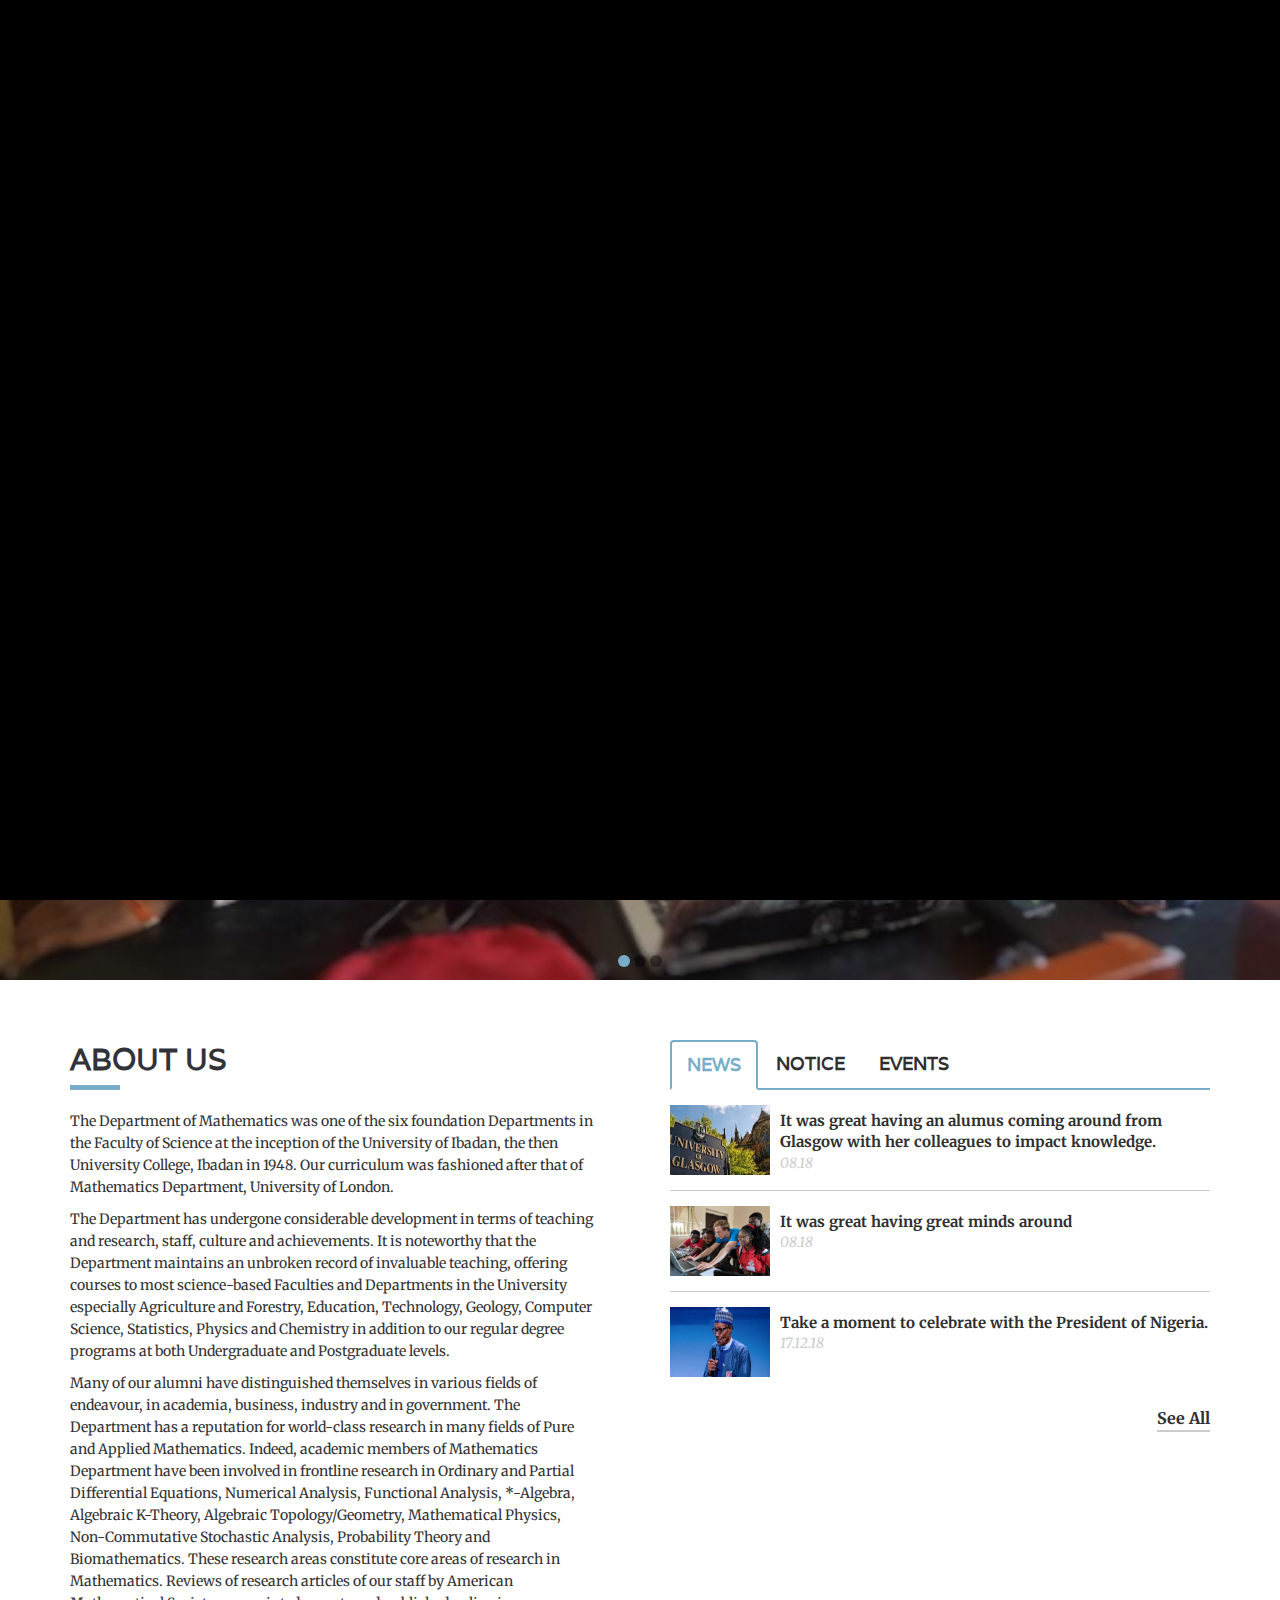
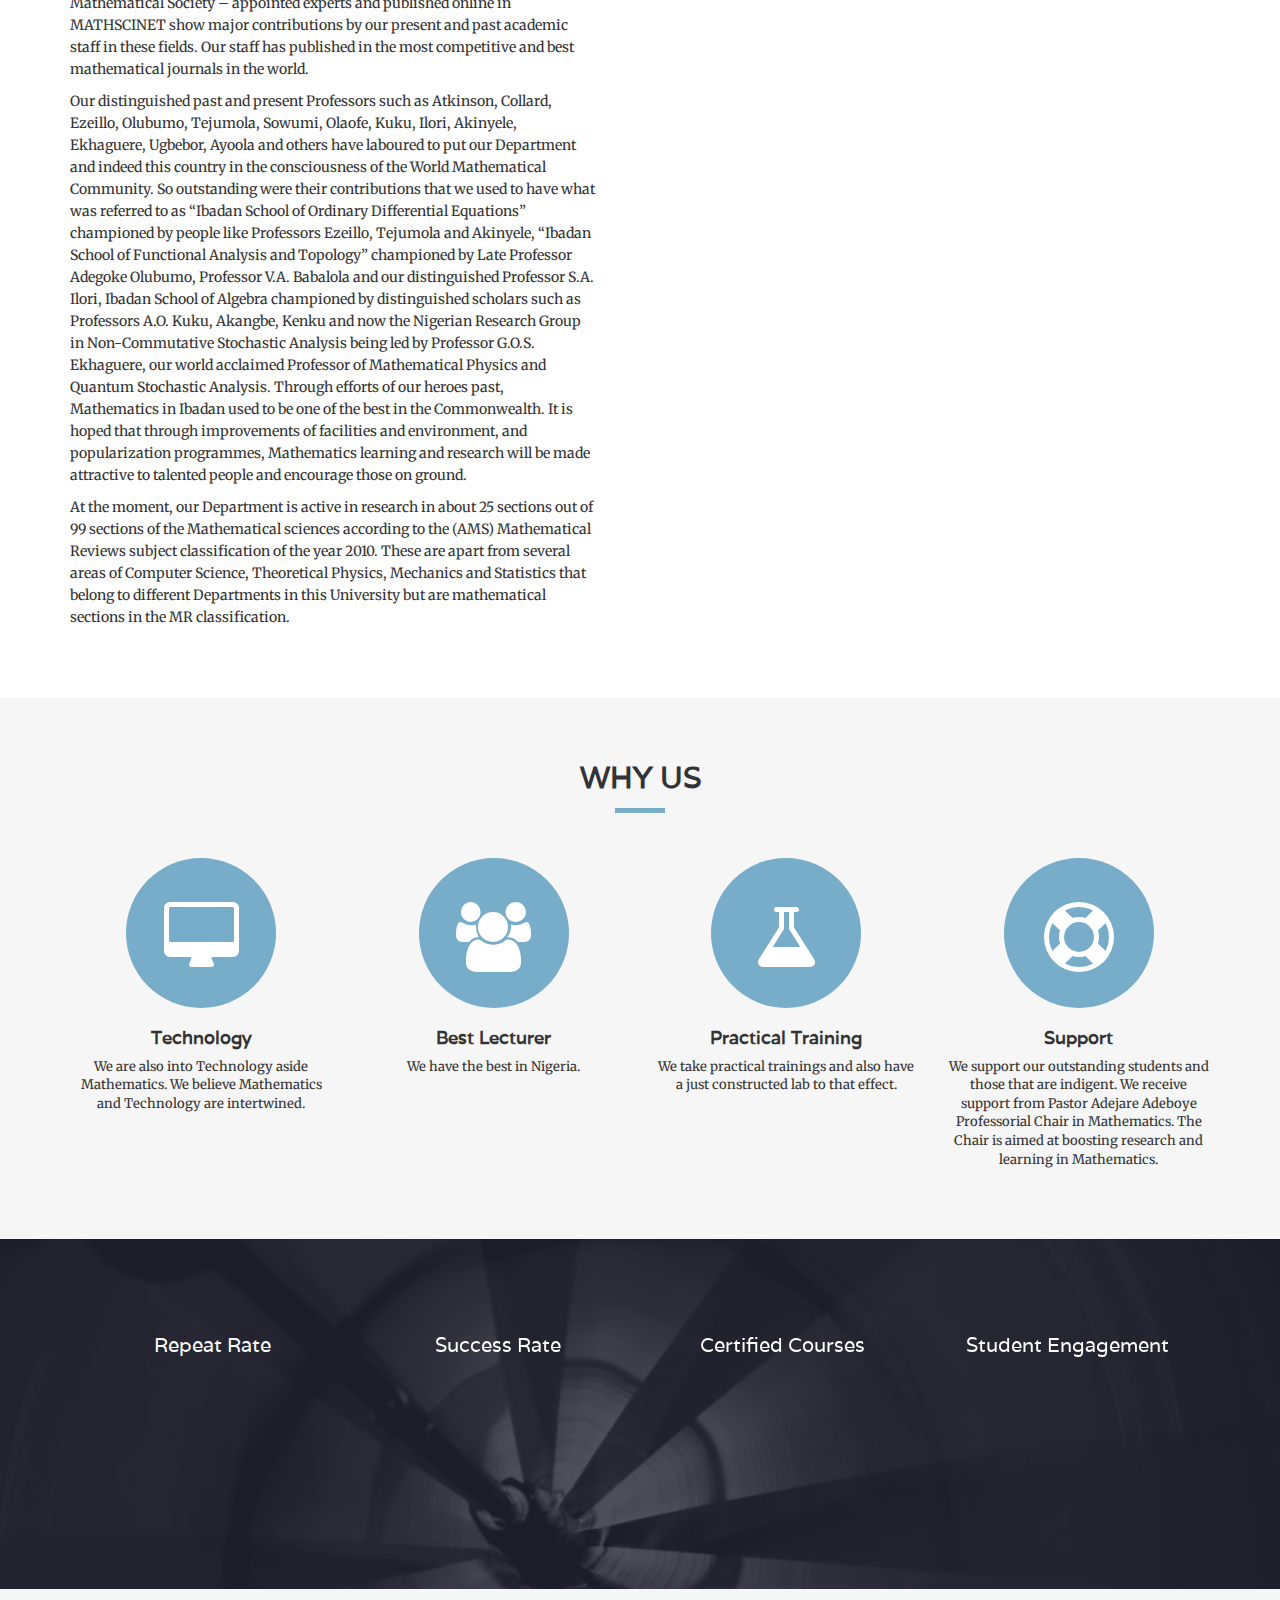
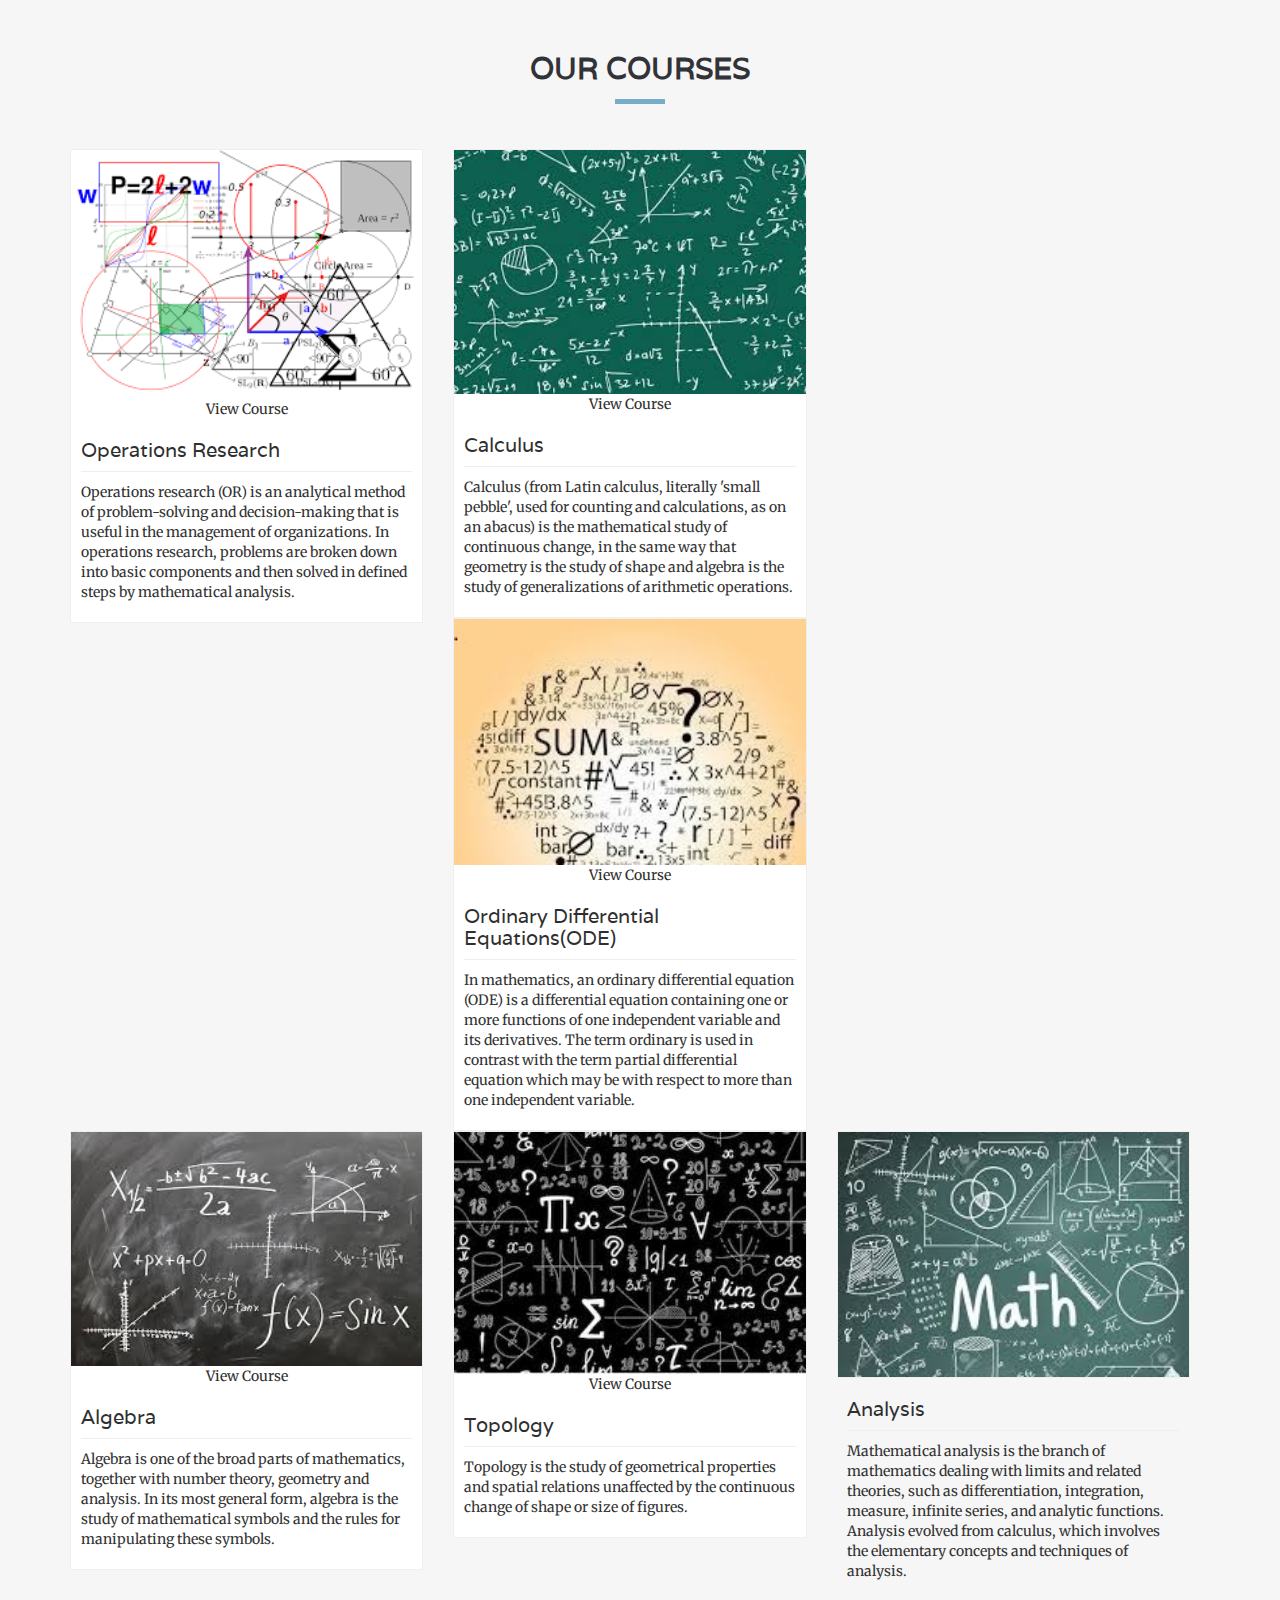
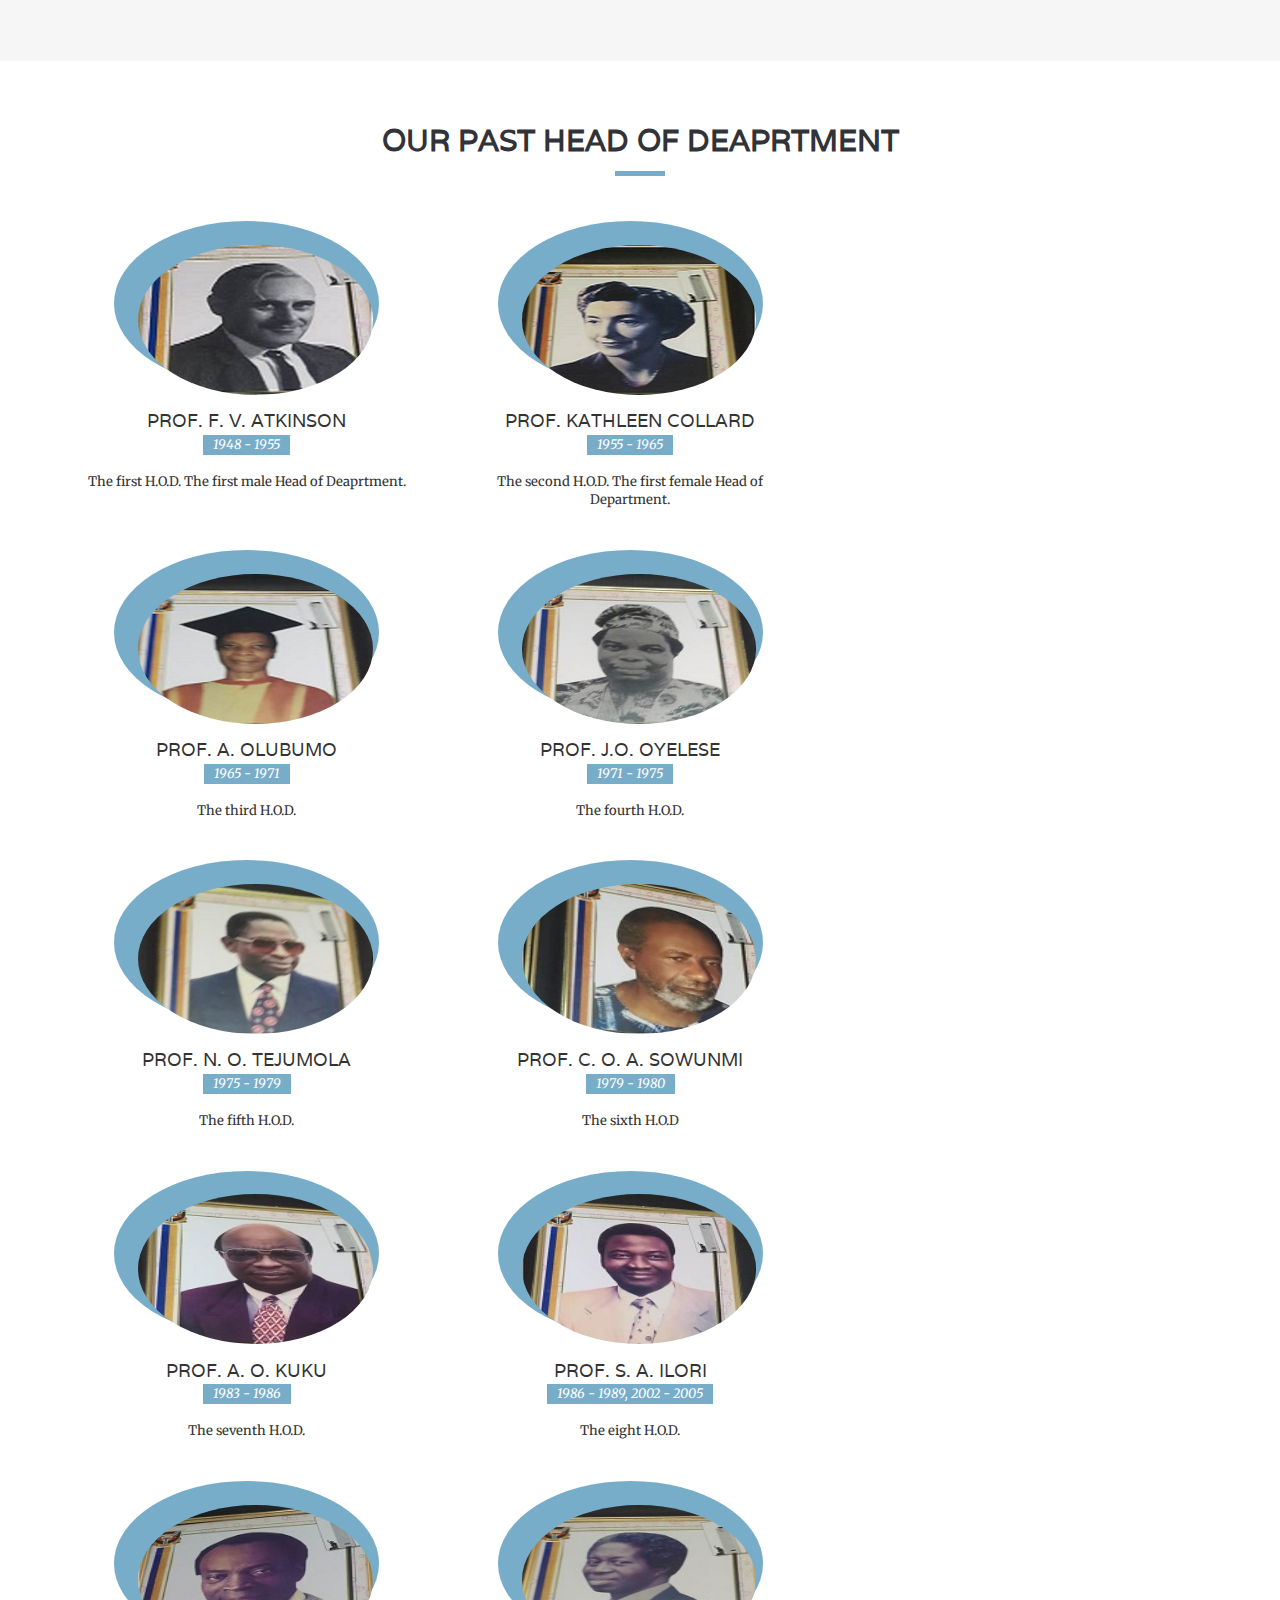
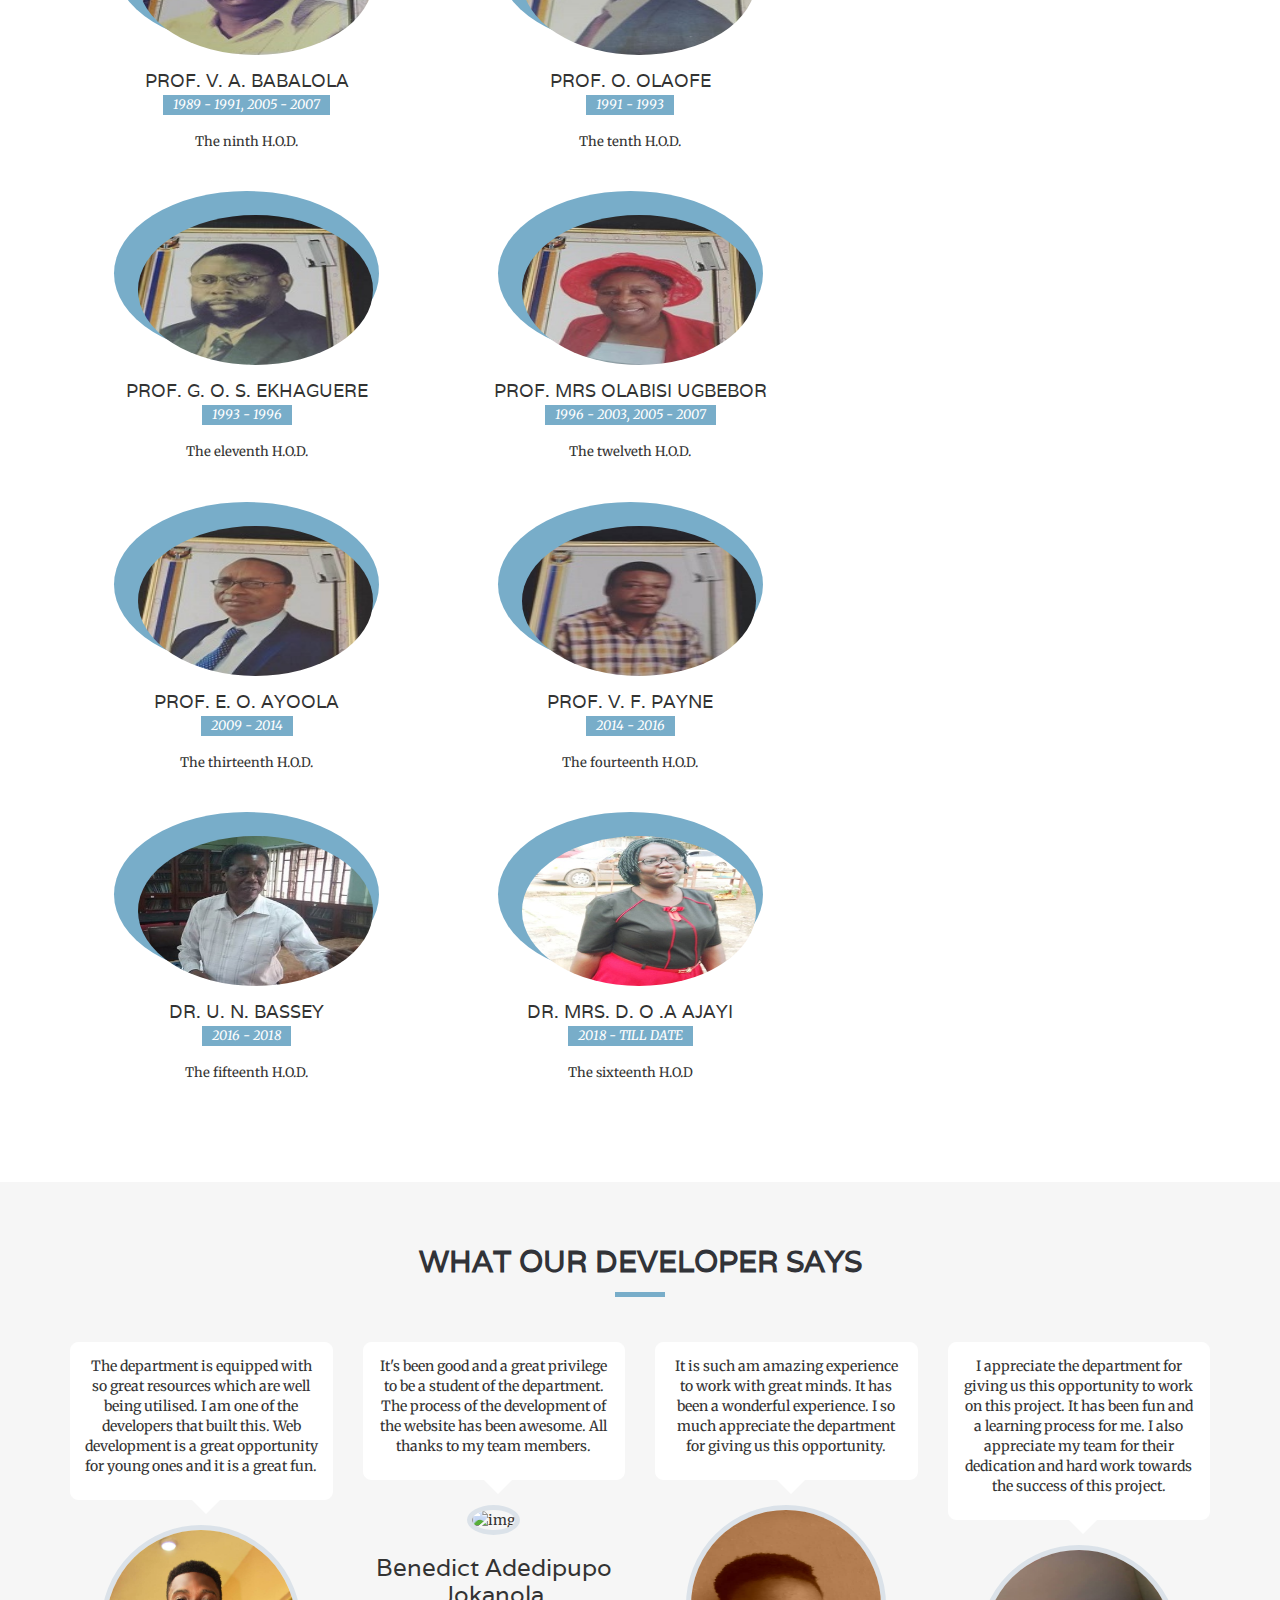
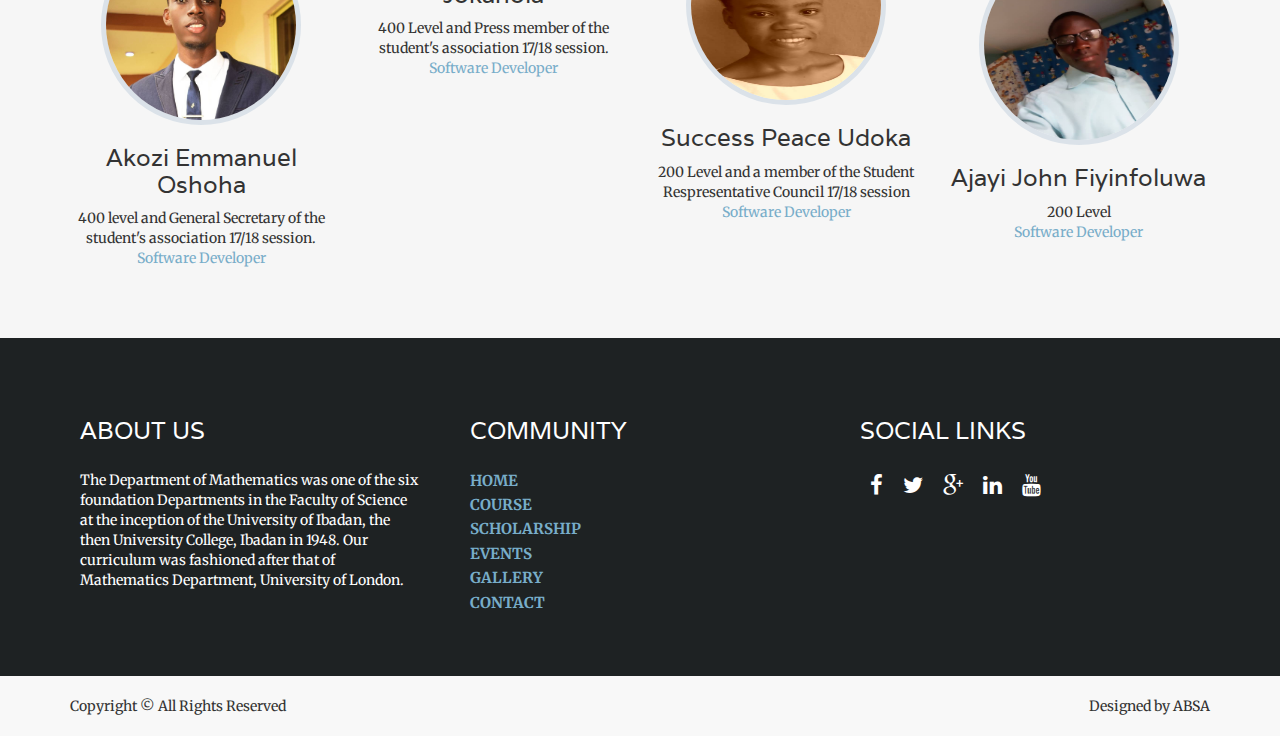
==== commit 8a41c5a6: "modified index.html" ====
--- a/index.html
+++ b/index.html
@@ -101,7 +101,7 @@
             <div id="slides">
               <ul class="slides-container">                          
                 <li>
-                  <img src="img/slider/bb.jpg" alt="img">
+                  <img src="img/slider/bbb.jpg" alt="img">
                    <div class="slider_caption">
                     <h2>Department of Mathematics</h2>
                     <p>Where great thinkers are born.</p>
@@ -109,7 +109,7 @@
                   </li>
                 <!-- Start single slider-->
                 <li>
-                  <img src="img/slider/1.jpg" alt="img">
+                  <img src="img/slider/glasgow5.jpg" alt="img">
                    <div class="slider_caption slider_right_caption">
                     <h2>Better Education Environment</h2>
                     <p>It is a long established fact that a reader will be distracted by the readable content of a page when looking at its layout.
@@ -119,7 +119,7 @@
                 </li>
                 <!-- Start single slider-->
                 <li>
-                  <img src="img/slider/5.jpg" alt="img">
+                  <img src="img/slider/400.jpg" alt="img">
                    <div class="slider_caption">
                     <h2>Find out you in better way</h2>
                     <p>If you want to excel at anything, it’s not enough to fix your weaknesses. You also need to leverage your strengths. When Albert Einstein failed a French exam, if he had concentrated only on his language skills, he might never have transformed physics. When J.K. Rowling realized that she was highly disorganized, if she had focused solely on becoming more orderly, she might never have honed her storytelling skills to write Harry Potter.</p>
@@ -1042,13 +1042,13 @@
       <div class="footer_top">
         <div class="container">
           <div class="row">
-            <div class="col-ld-3  col-md-3 col-sm-3">
+            <div class="col-ld-4  col-md-4 col-sm-4">
               <div class="single_footer_widget">
                 <h3>About Us</h3>
                 <p>The Department of Mathematics was one of the six foundation Departments in the Faculty of Science at the inception of the University of Ibadan, the then University College, Ibadan in 1948. Our curriculum was fashioned after that of Mathematics Department, University of London.</p>
               </div>
             </div>
-            <div class="col-ld-3  col-md-3 col-sm-3">
+            <div class="col-ld-4  col-md-4 col-sm-4">
               <div class="single_footer_widget">
                 <h3>Community</h3>
                 <ul class="footer_widget_nav">
@@ -1061,19 +1061,7 @@
                 </ul>
               </div>
             </div>
-            <div class="col-ld-3  col-md-3 col-sm-3">
-              <div class="single_footer_widget">
-                <h3>Others</h3>
-                <ul class="footer_widget_nav">
-                  <li><a href="#">Link 1</a></li>
-                  <li><a href="#">Link 2</a></li>
-                  <li><a href="#">Link 3</a></li>
-                  <li><a href="#">Link 4</a></li>
-                  <li><a href="#">Link 5</a></li>
-                </ul>
-              </div>
-            </div>
-            <div class="col-ld-3  col-md-3 col-sm-3">
+            <div class="col-ld-4  col-md-4 col-sm-4">
               <div class="single_footer_widget">
                 <h3>Social Links</h3>
                 <ul class="footer_social">
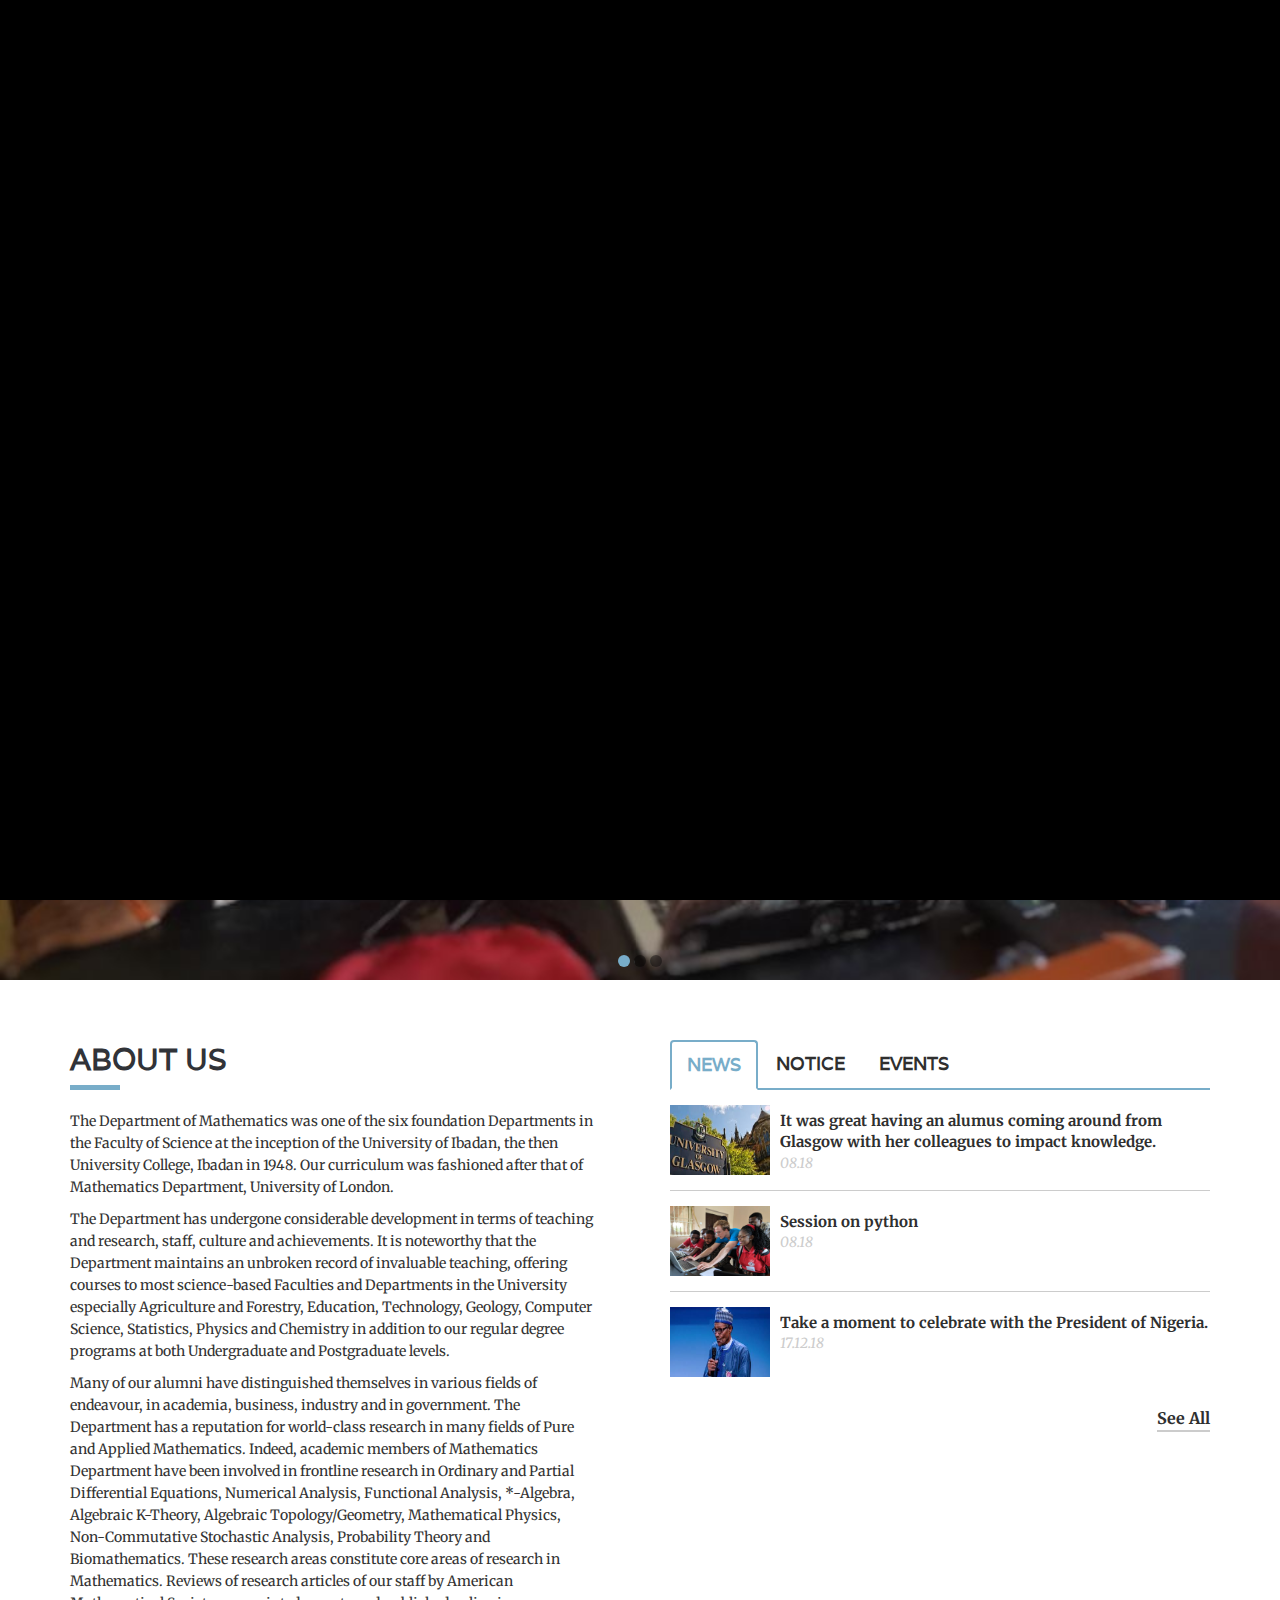
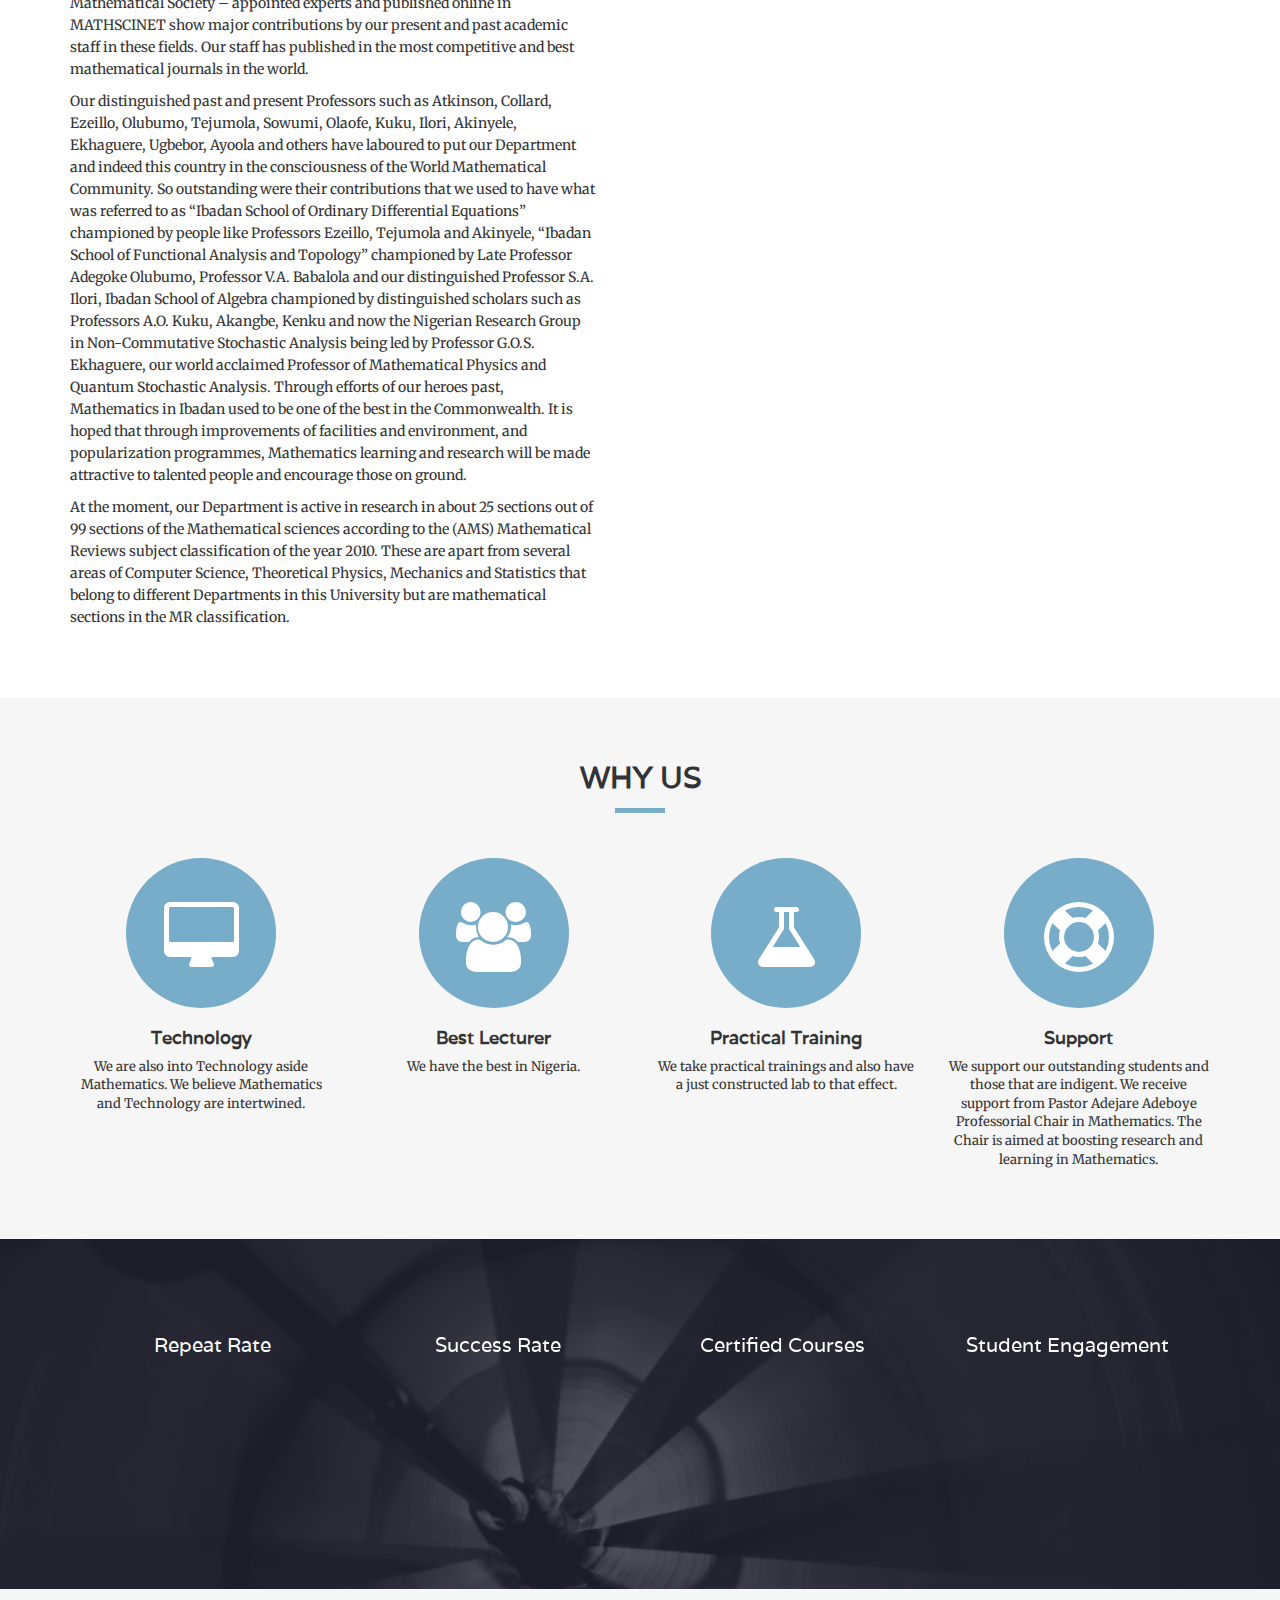
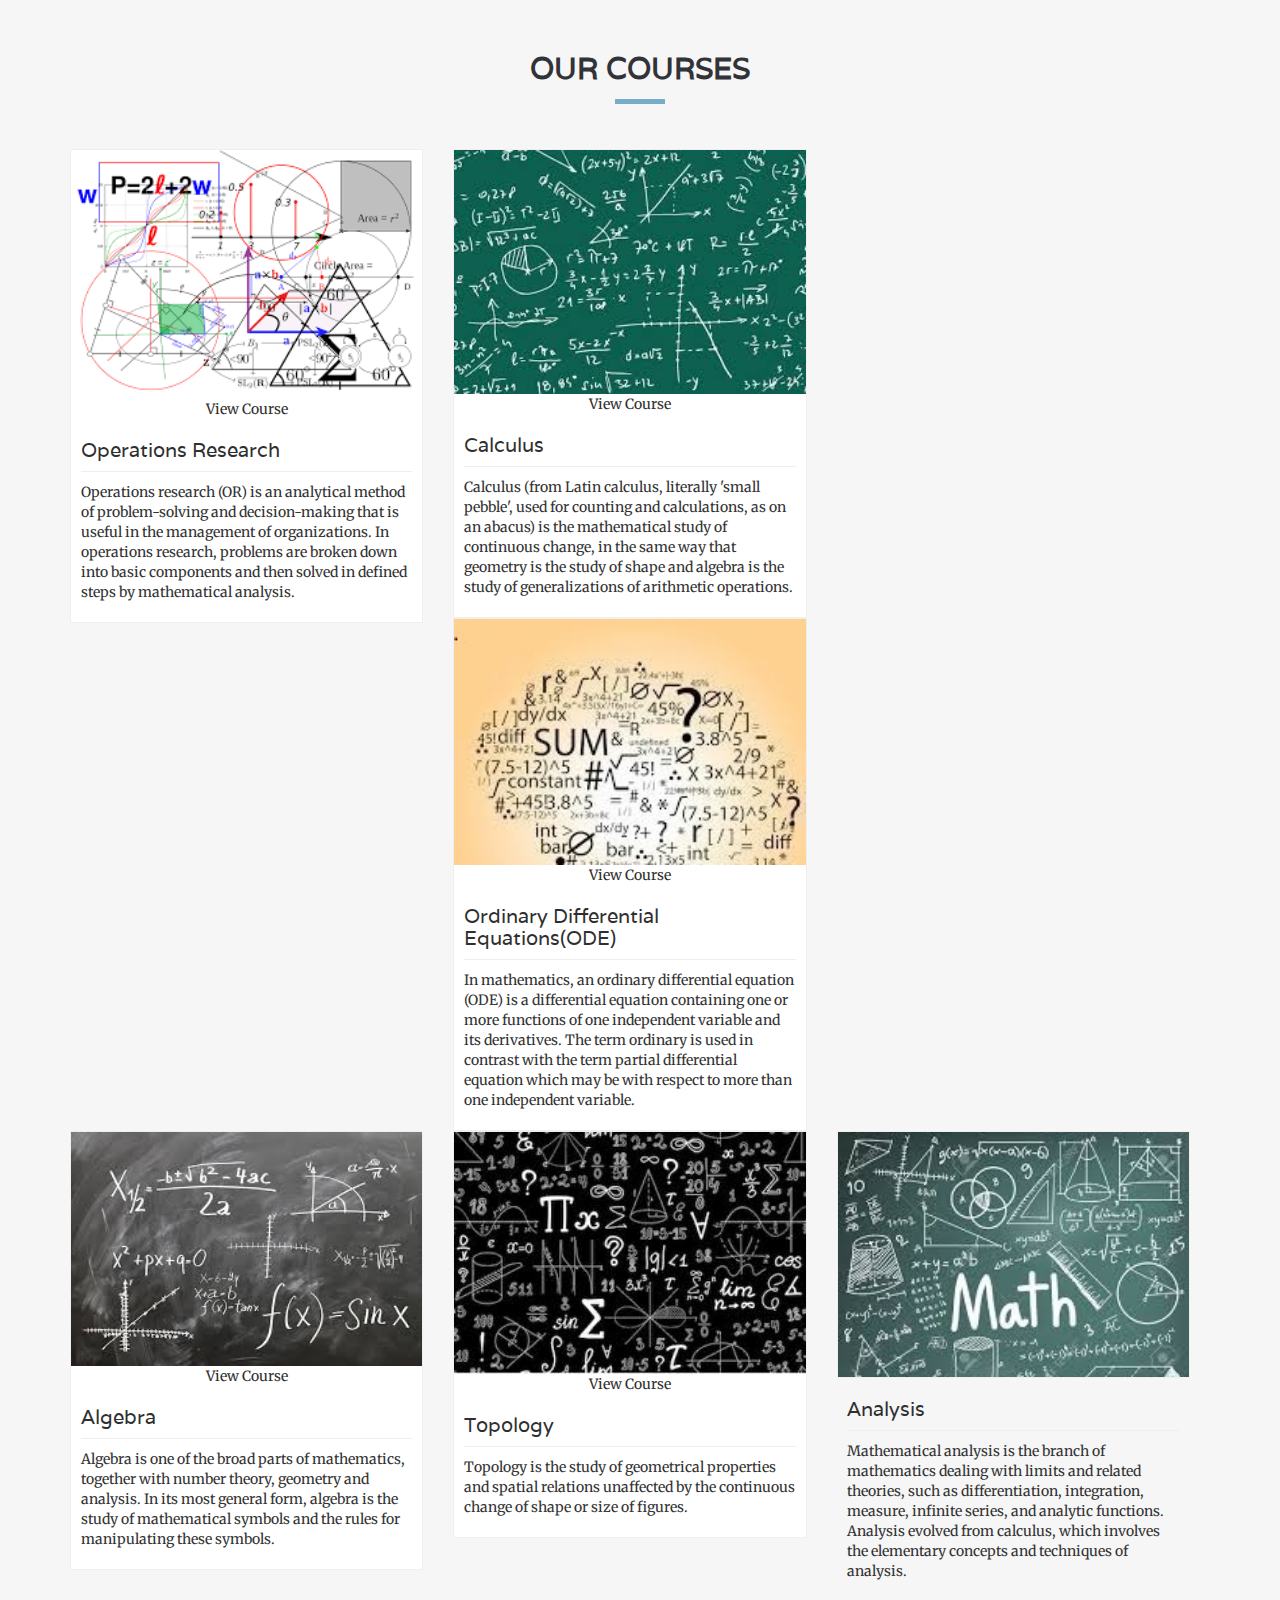
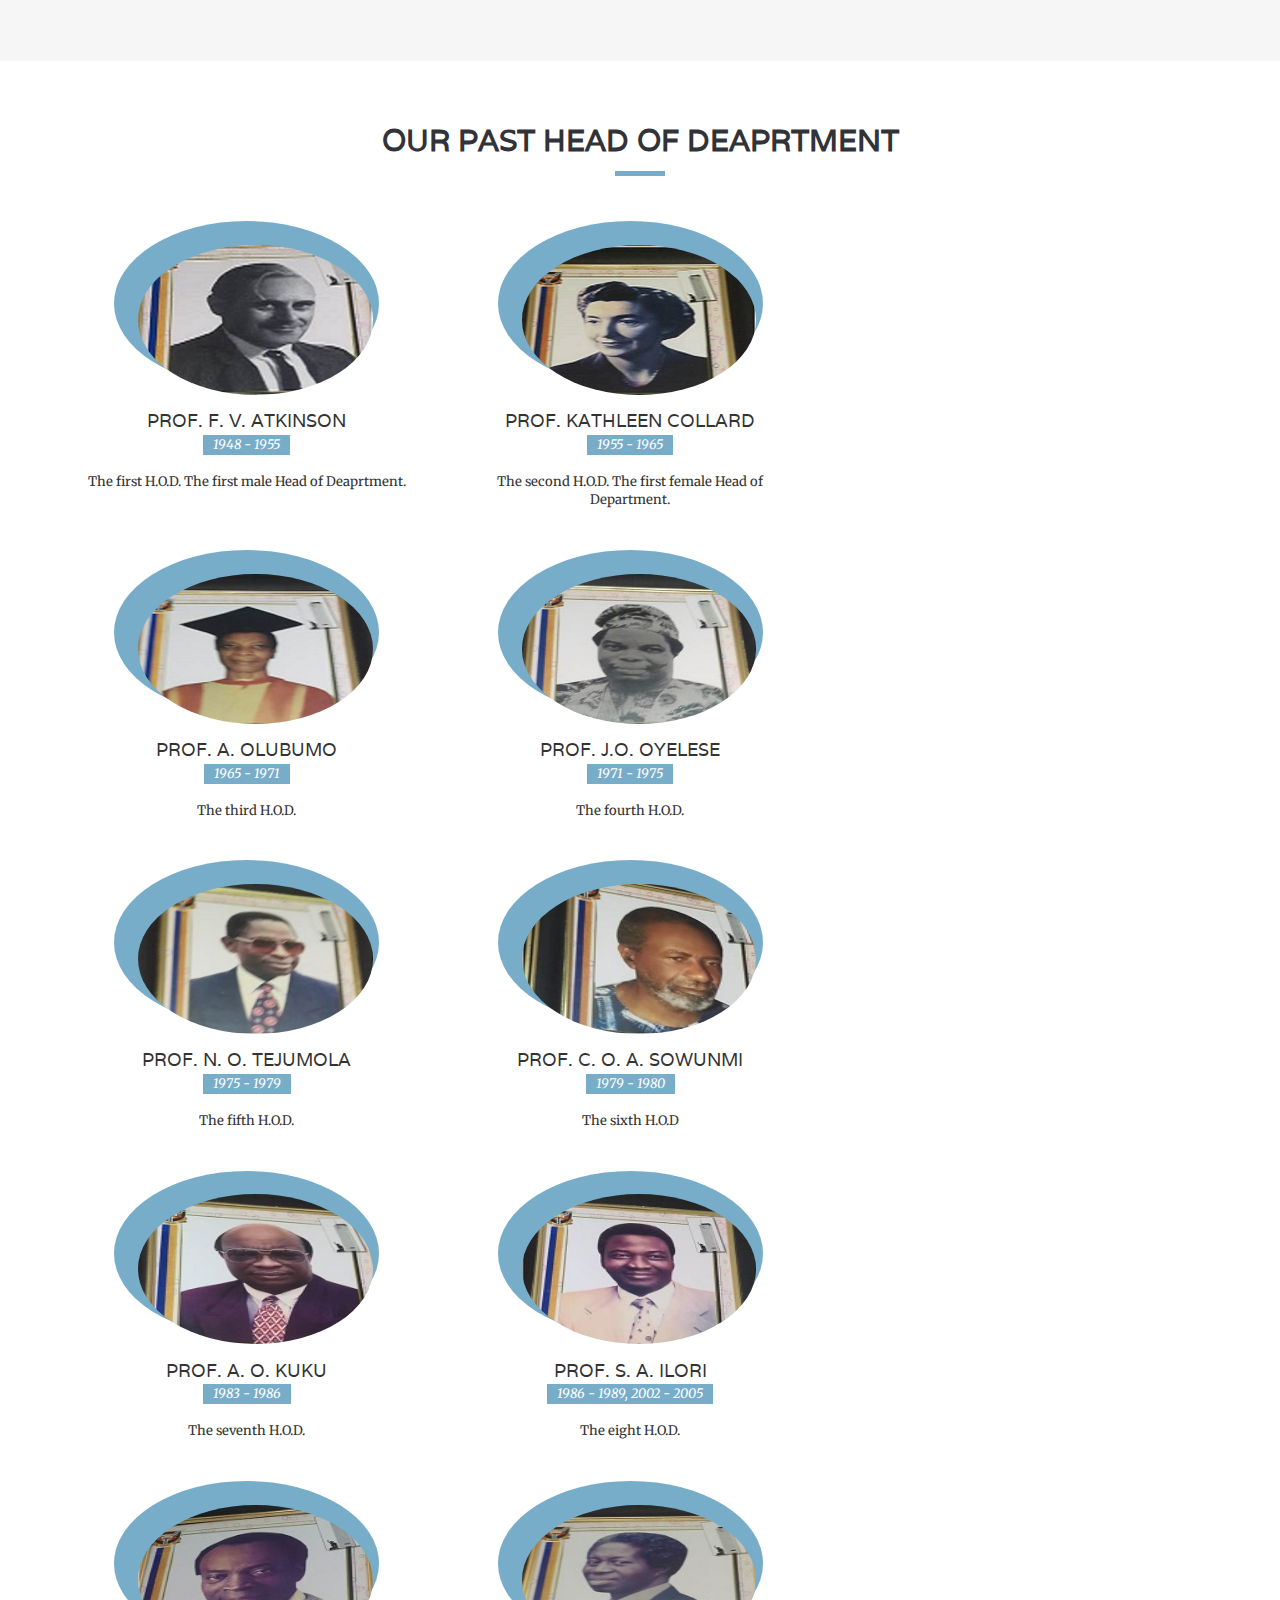
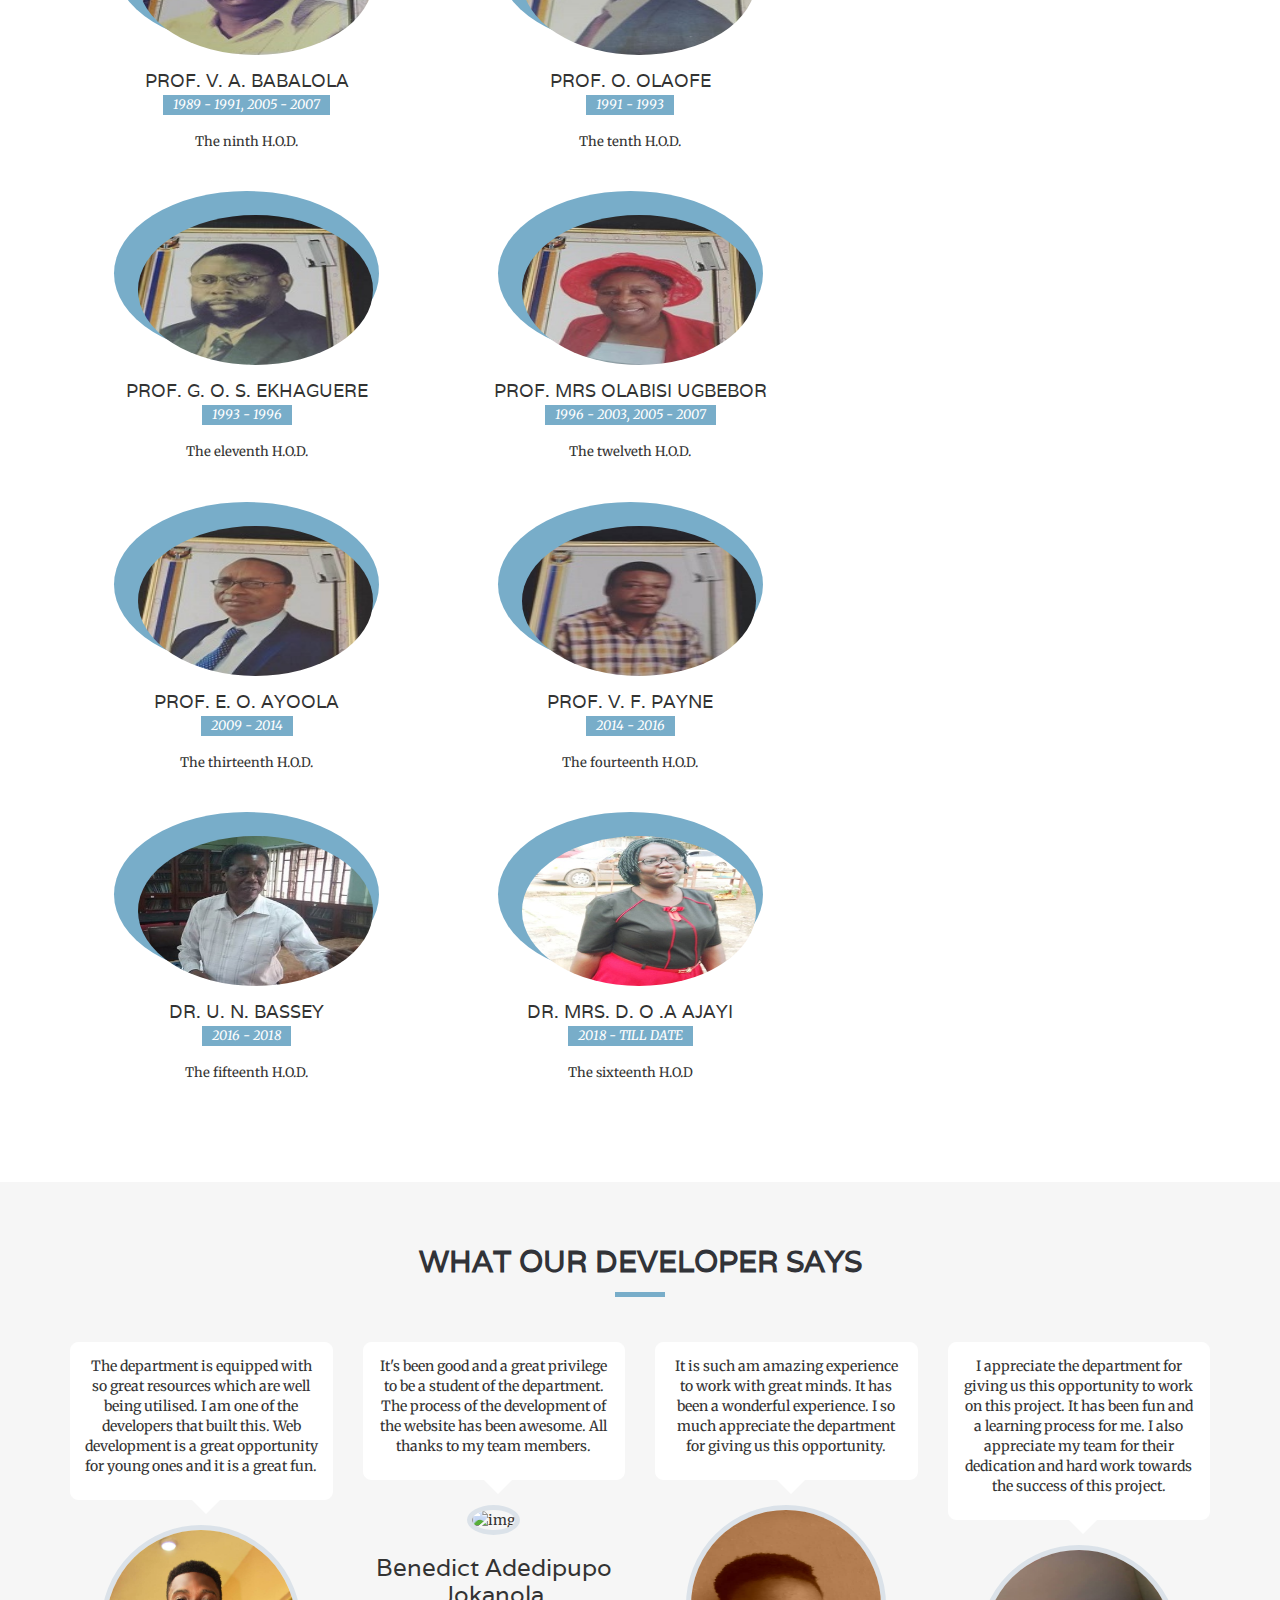
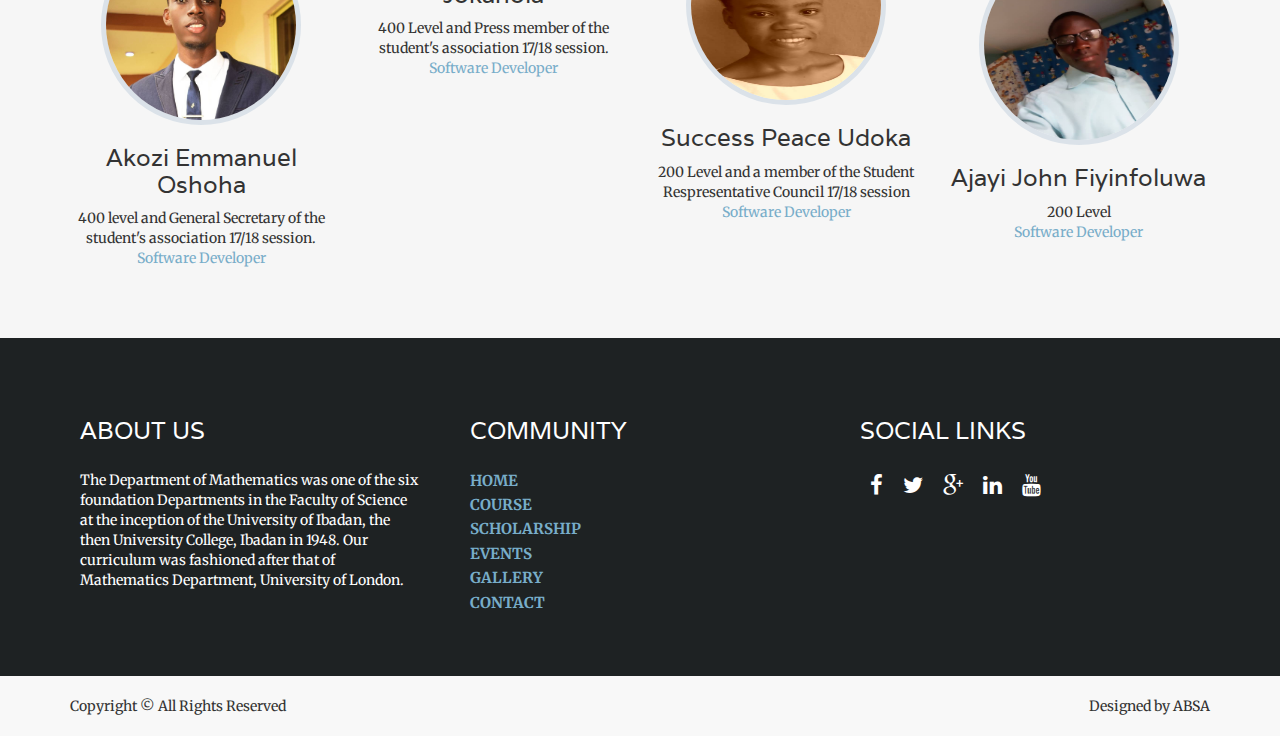
==== commit ed820b76: "new modifications" ====
--- a/index.html
+++ b/index.html
@@ -112,17 +112,15 @@
                   <img src="img/slider/glasgow5.jpg" alt="img">
                    <div class="slider_caption slider_right_caption">
                     <h2>Better Education Environment</h2>
-                    <p>It is a long established fact that a reader will be distracted by the readable content of a page when looking at its layout.
-                      Learning environments are educational approaches, cultures and physical settings for all types of learners and activities.
-                      Learning environment can refer to an educational approach, cultural context, or physical setting in which teaching and learning occur. </p>
+                    <p>It is a long established fact that a reader will be distracted by the readable content of a page when looking at its layout.</p>
                   </div>
                 </li>
                 <!-- Start single slider-->
                 <li>
-                  <img src="img/slider/400.jpg" alt="img">
+                  <img src="img/slider/glasgow1.jpg" alt="img">
                    <div class="slider_caption">
                     <h2>Find out you in better way</h2>
-                    <p>If you want to excel at anything, it’s not enough to fix your weaknesses. You also need to leverage your strengths. When Albert Einstein failed a French exam, if he had concentrated only on his language skills, he might never have transformed physics. When J.K. Rowling realized that she was highly disorganized, if she had focused solely on becoming more orderly, she might never have honed her storytelling skills to write Harry Potter.</p>
+                    <p>If you want to excel at anything, it’s not enough to fix your weaknesses. You also need to leverage your strengths. </p>
                   </div>
                 </li>
               </ul>
@@ -190,7 +188,7 @@
                         </a>
                       </div>
                       <div class="media-body">
-                       <a href="#">It was great having great minds around</a>
+                       <a href="#">Session on python</a>
                        <span class="feed_date">08.18</span>
                       </div>
                     </div>
@@ -1053,11 +1051,11 @@
                 <h3>Community</h3>
                 <ul class="footer_widget_nav">
                   <li><a href="#">HOME</a></li>
-                  <li><a href="#">COURSE</a></li>
-                  <li><a href="#">SCHOLARSHIP</a></li>
-                  <li><a href="#">EVENTS</a></li>
-                  <li><a href="#">GALLERY</a></li>
-                  <li><a href="#">CONTACT</a></li>
+                  <li><a href="file:///C:/Users/USER/Documents/department%20of%20mathematics/depofmaths/course-archive.html">COURSE</a></li>
+                  <li><a href="file:///C:/Users/USER/Documents/department%20of%20mathematics/depofmaths/scholarship.html">SCHOLARSHIP</a></li>
+                  <li><a href="file:///C:/Users/USER/Documents/department%20of%20mathematics/depofmaths/events-archive.html">EVENTS</a></li>
+                  <li><a href="file:///C:/Users/USER/Documents/department%20of%20mathematics/depofmaths/gallery.html">GALLERY</a></li>
+                  <li><a href="file:///C:/Users/USER/Documents/department%20of%20mathematics/depofmaths/contact.html">CONTACT</a></li>
                 </ul>
               </div>
             </div>
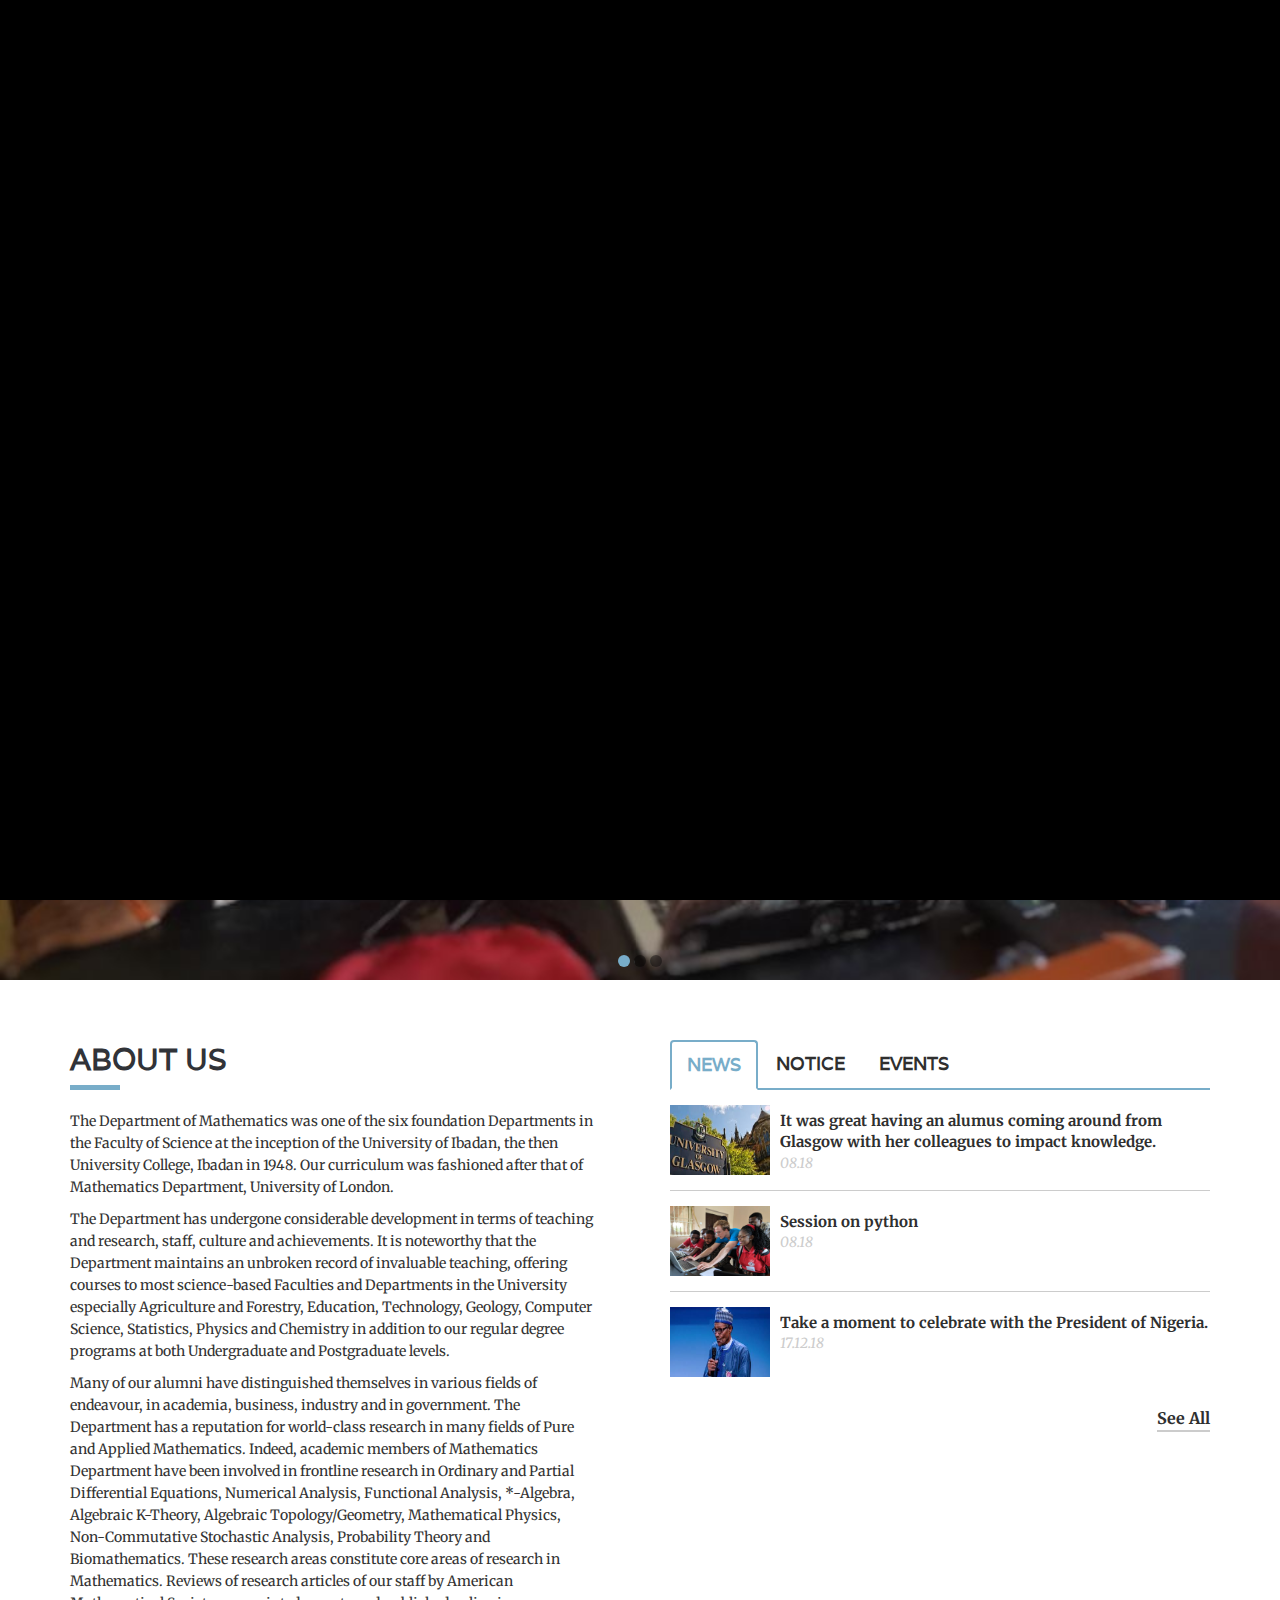
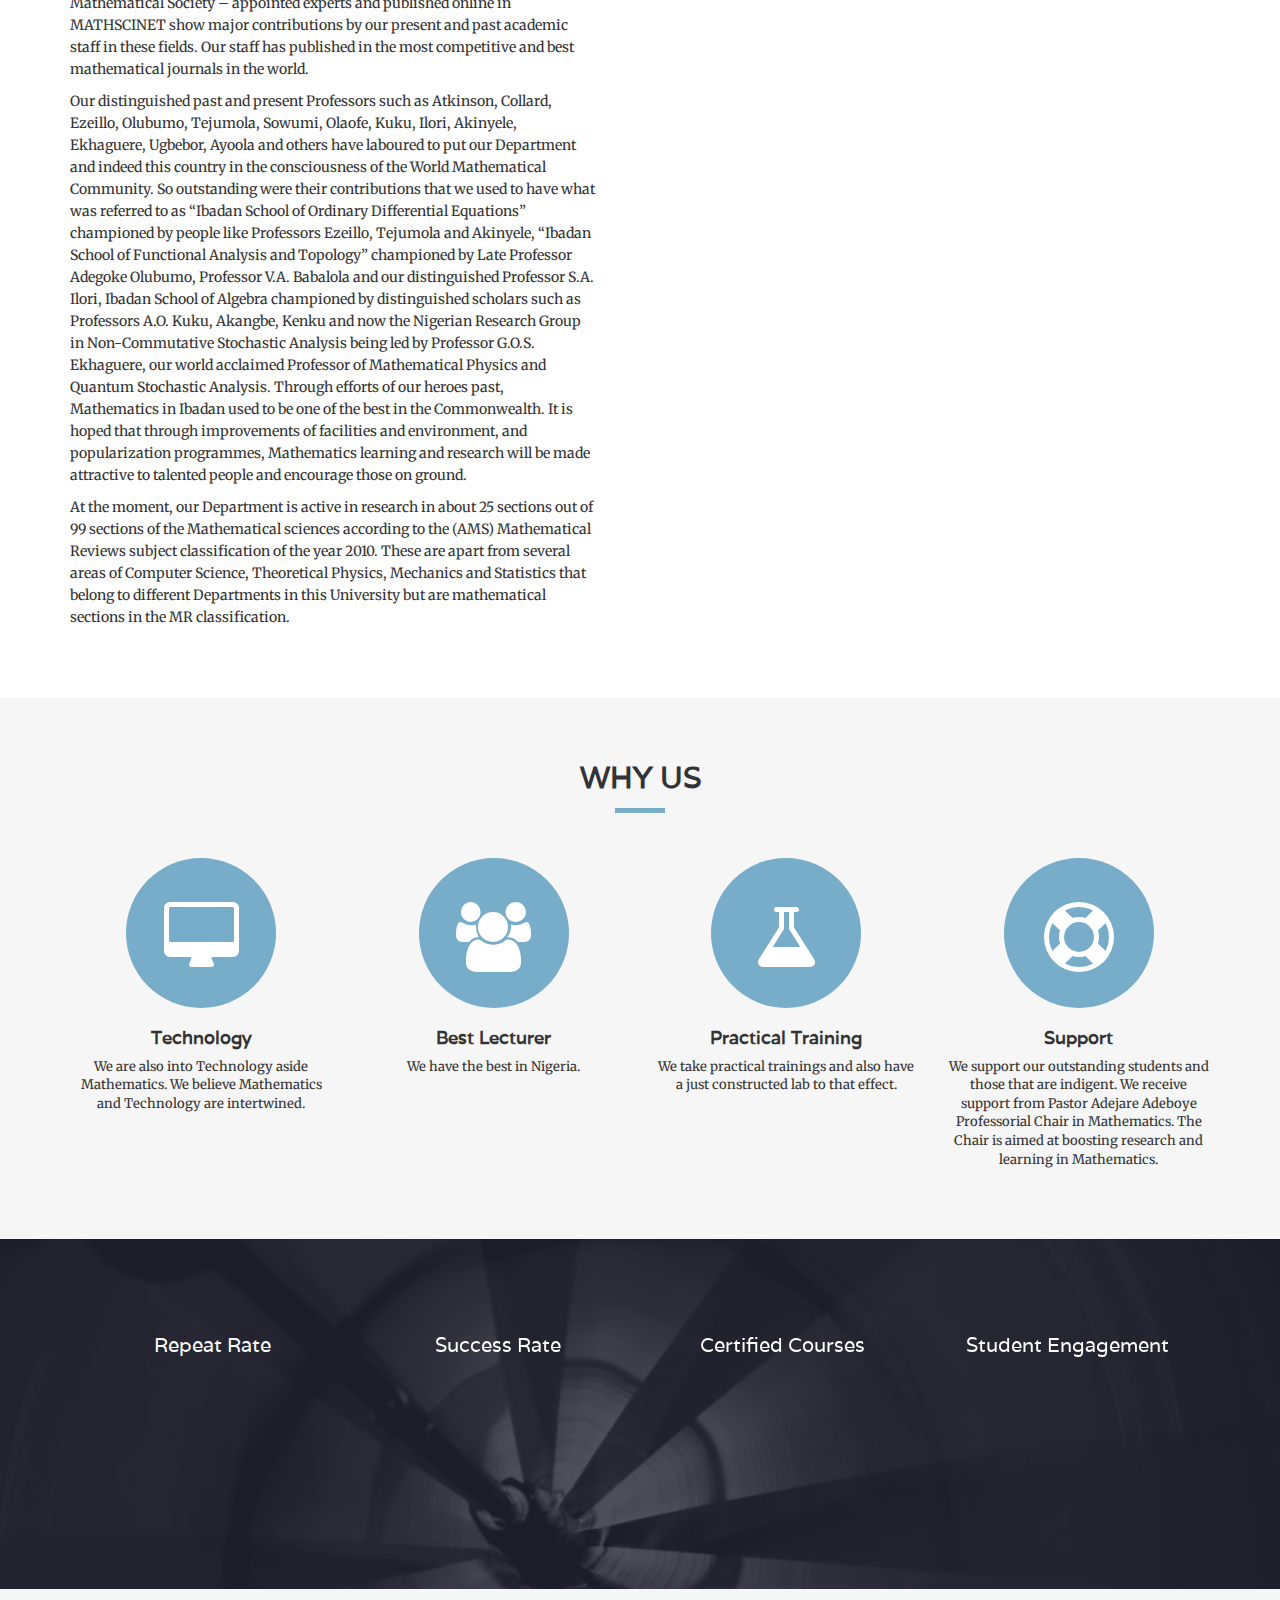
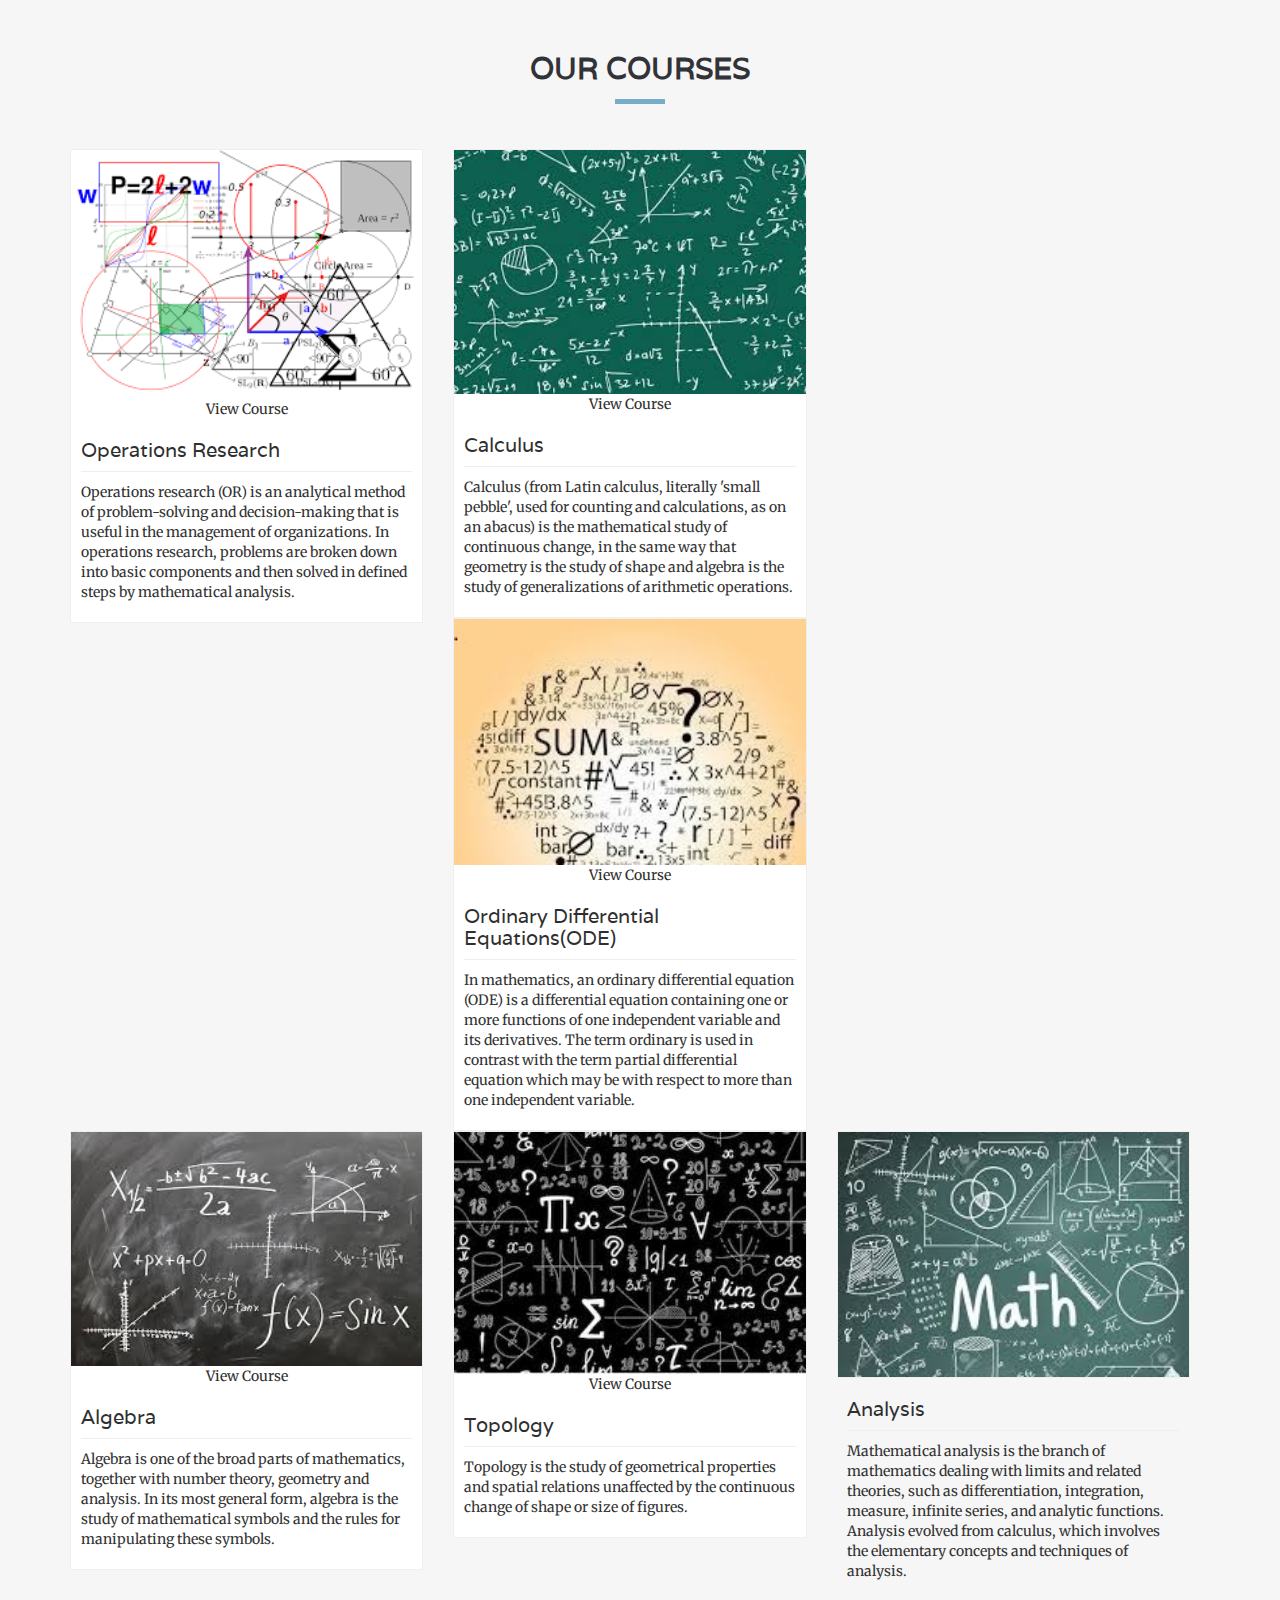
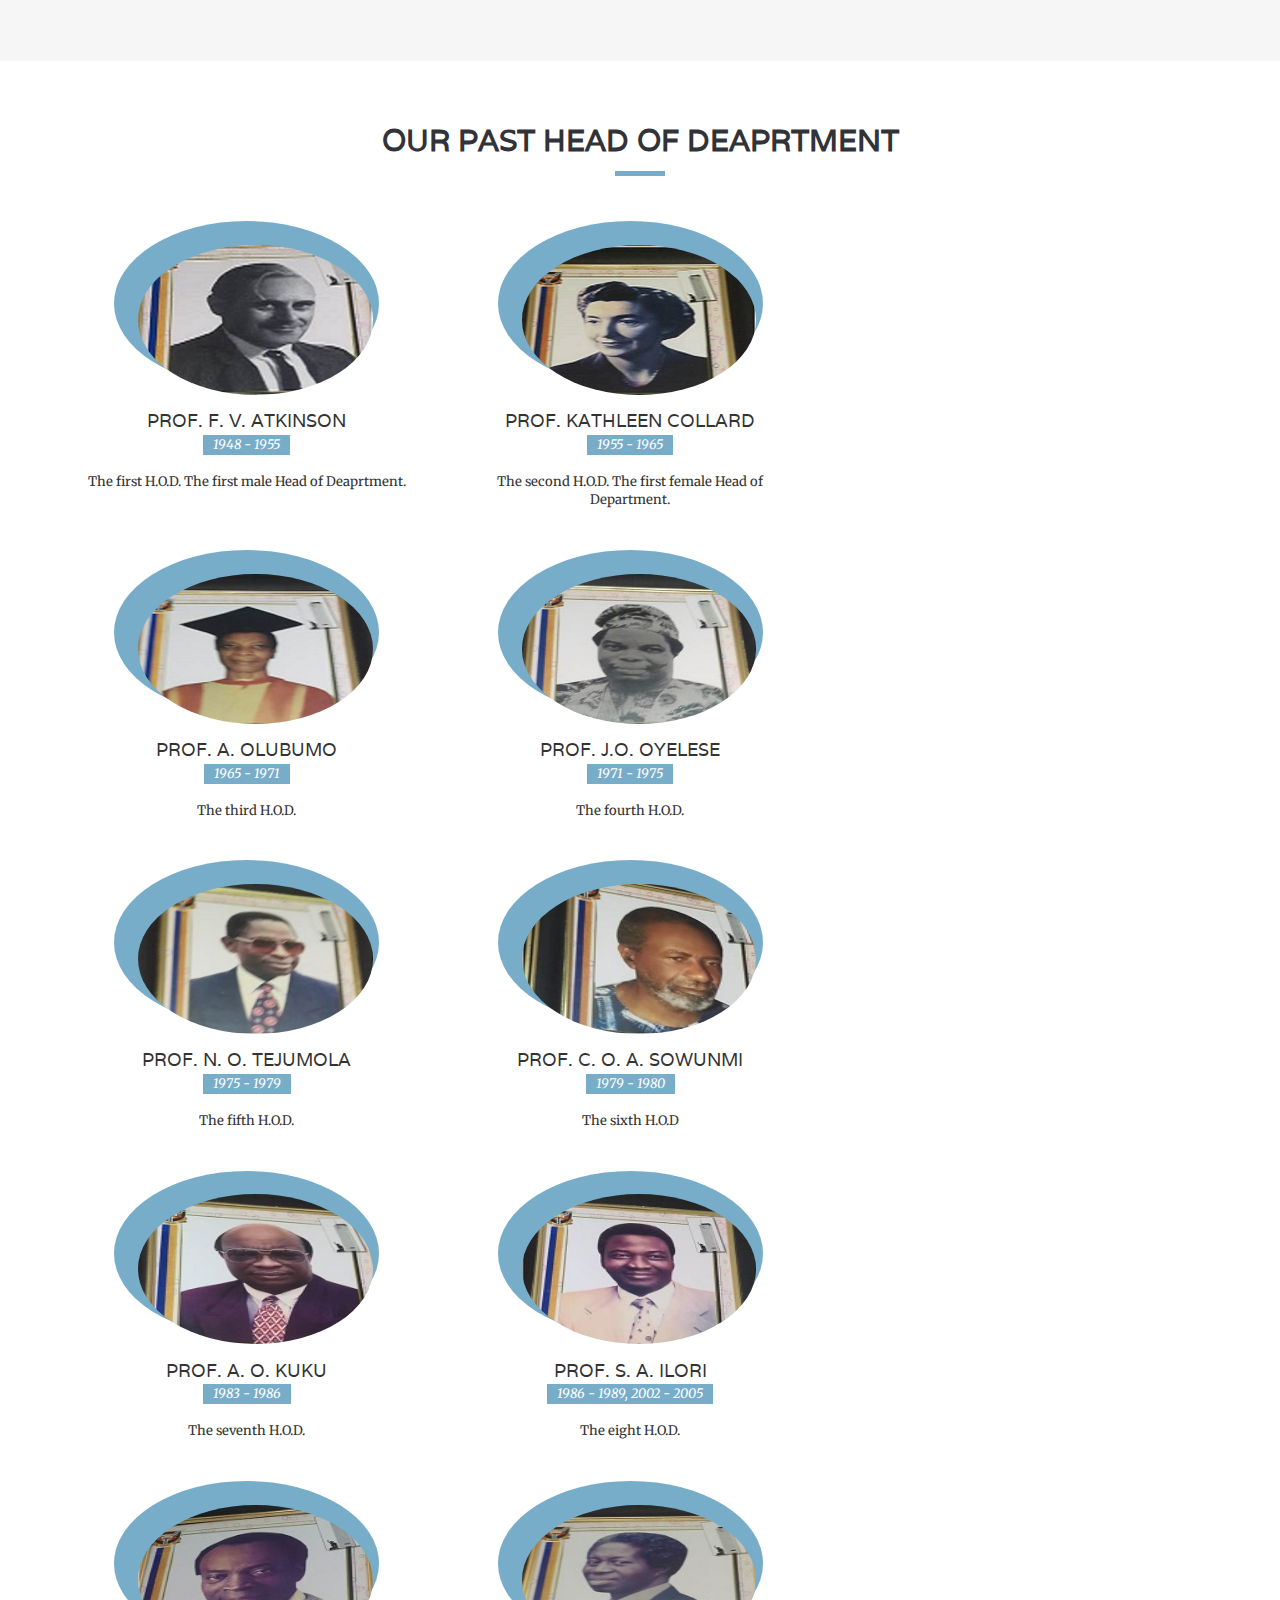
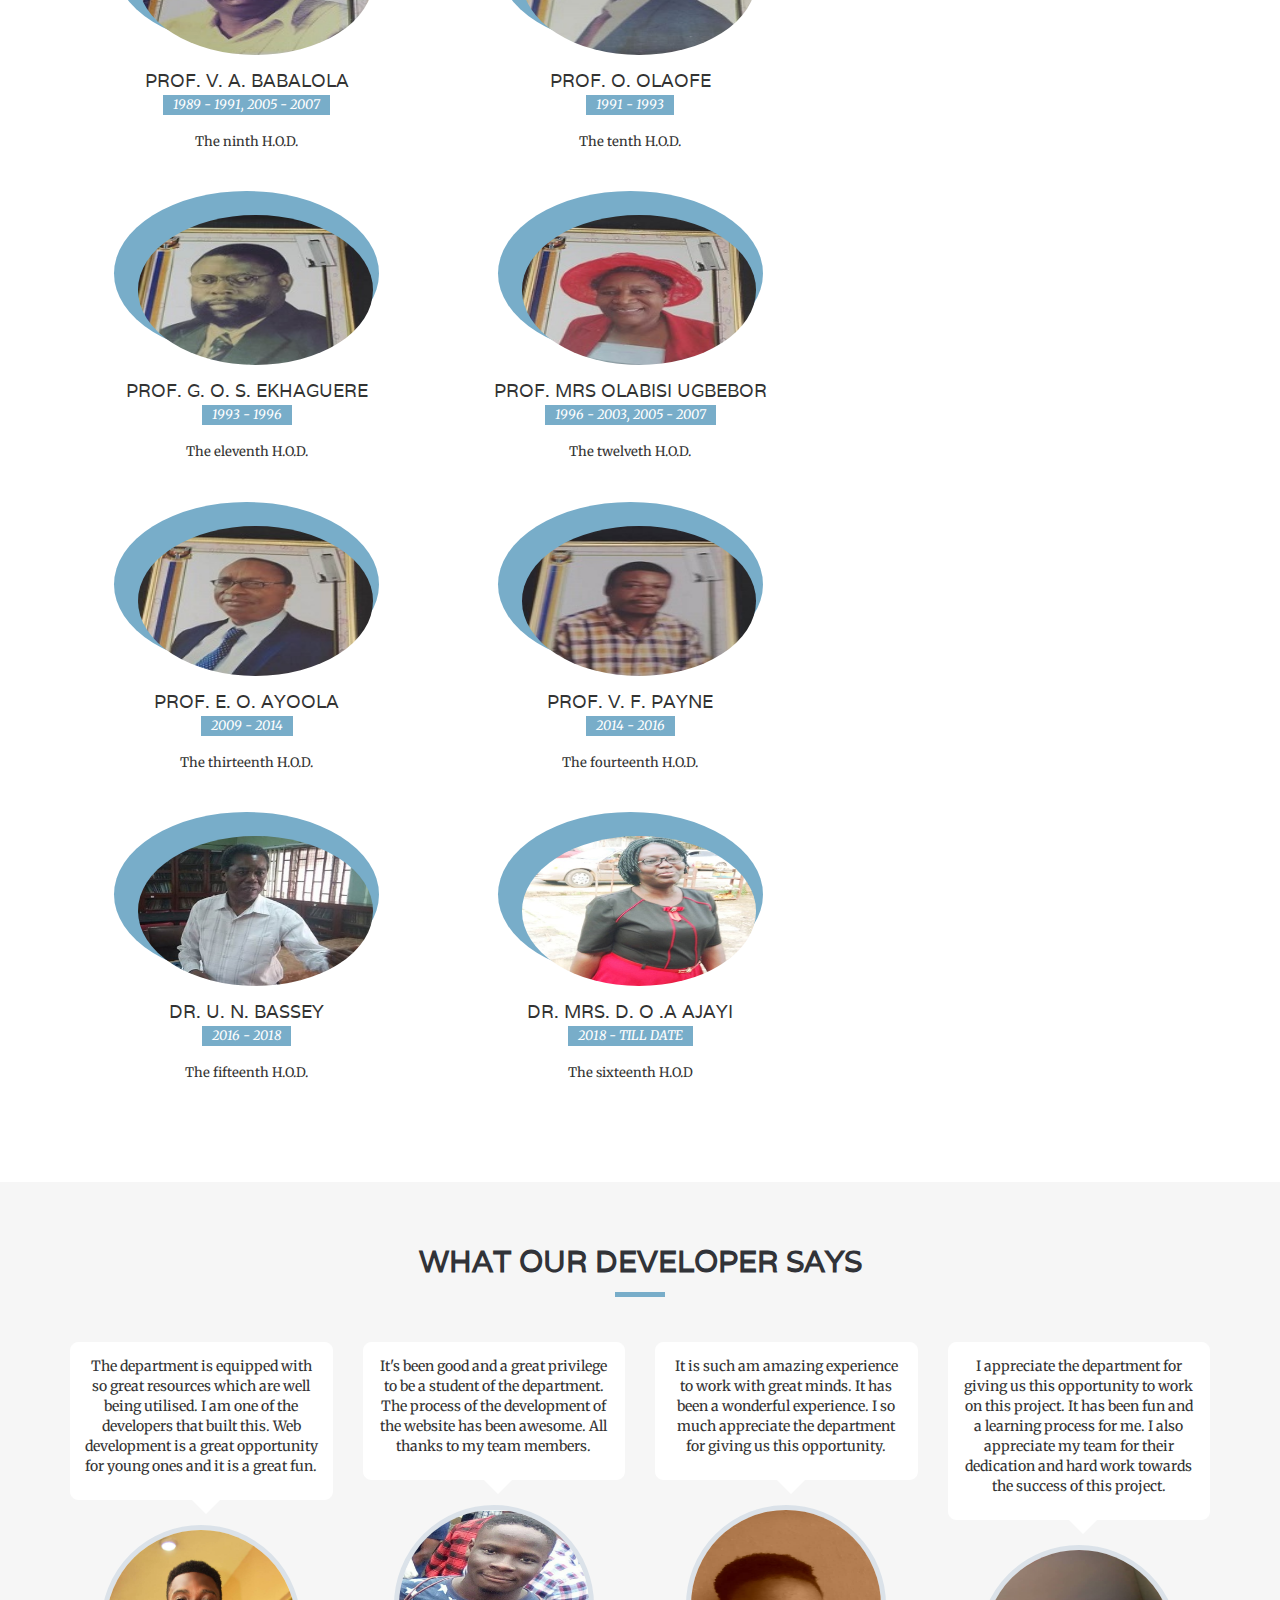
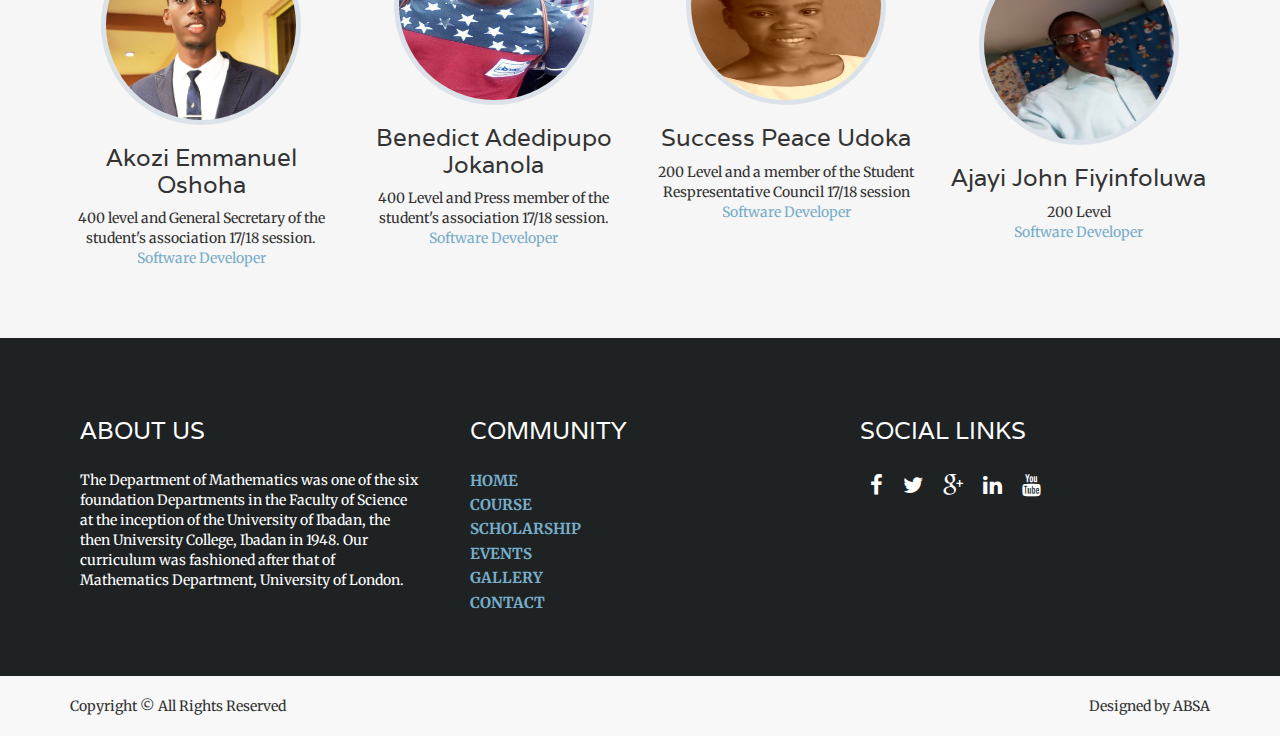
==== commit 0652a0e6: "modified" ====
--- a/index.html
+++ b/index.html
@@ -986,7 +986,7 @@
                     <div class="stsTestimonial_msgbox">
                       <p>It's been good and a great privilege to be a student of the department. The process of the development of the website has been awesome. All thanks to my team members.</p>
                     </div>
-                    <img class="stsTesti_img" src="img/benee.png" alt="img">
+                    <img class="stsTesti_img" src="img/bene.jpg" alt="img">
                     <div class="stsTestimonial_content">
                       <h3>Benedict Adedipupo Jokanola</h3>                      
                       <span>400 Level and Press member of the student's association 17/18 session.</span>
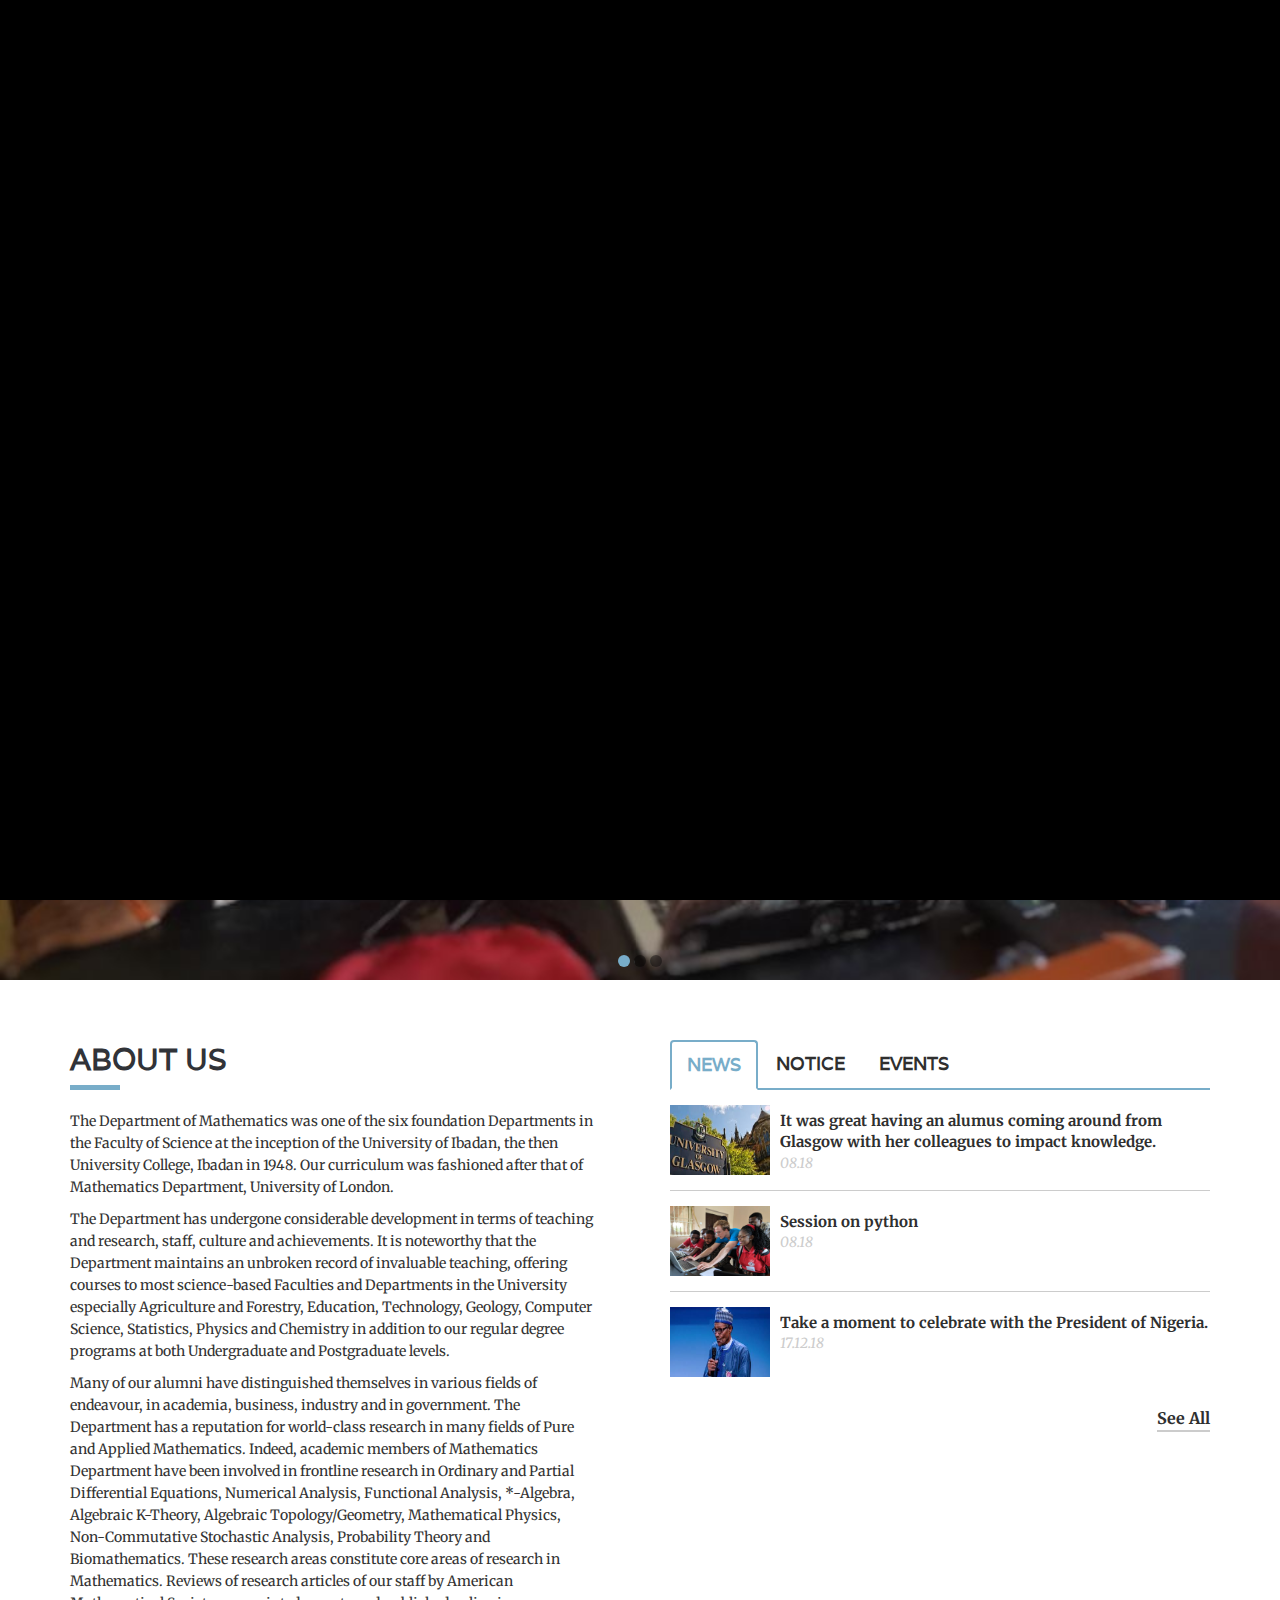
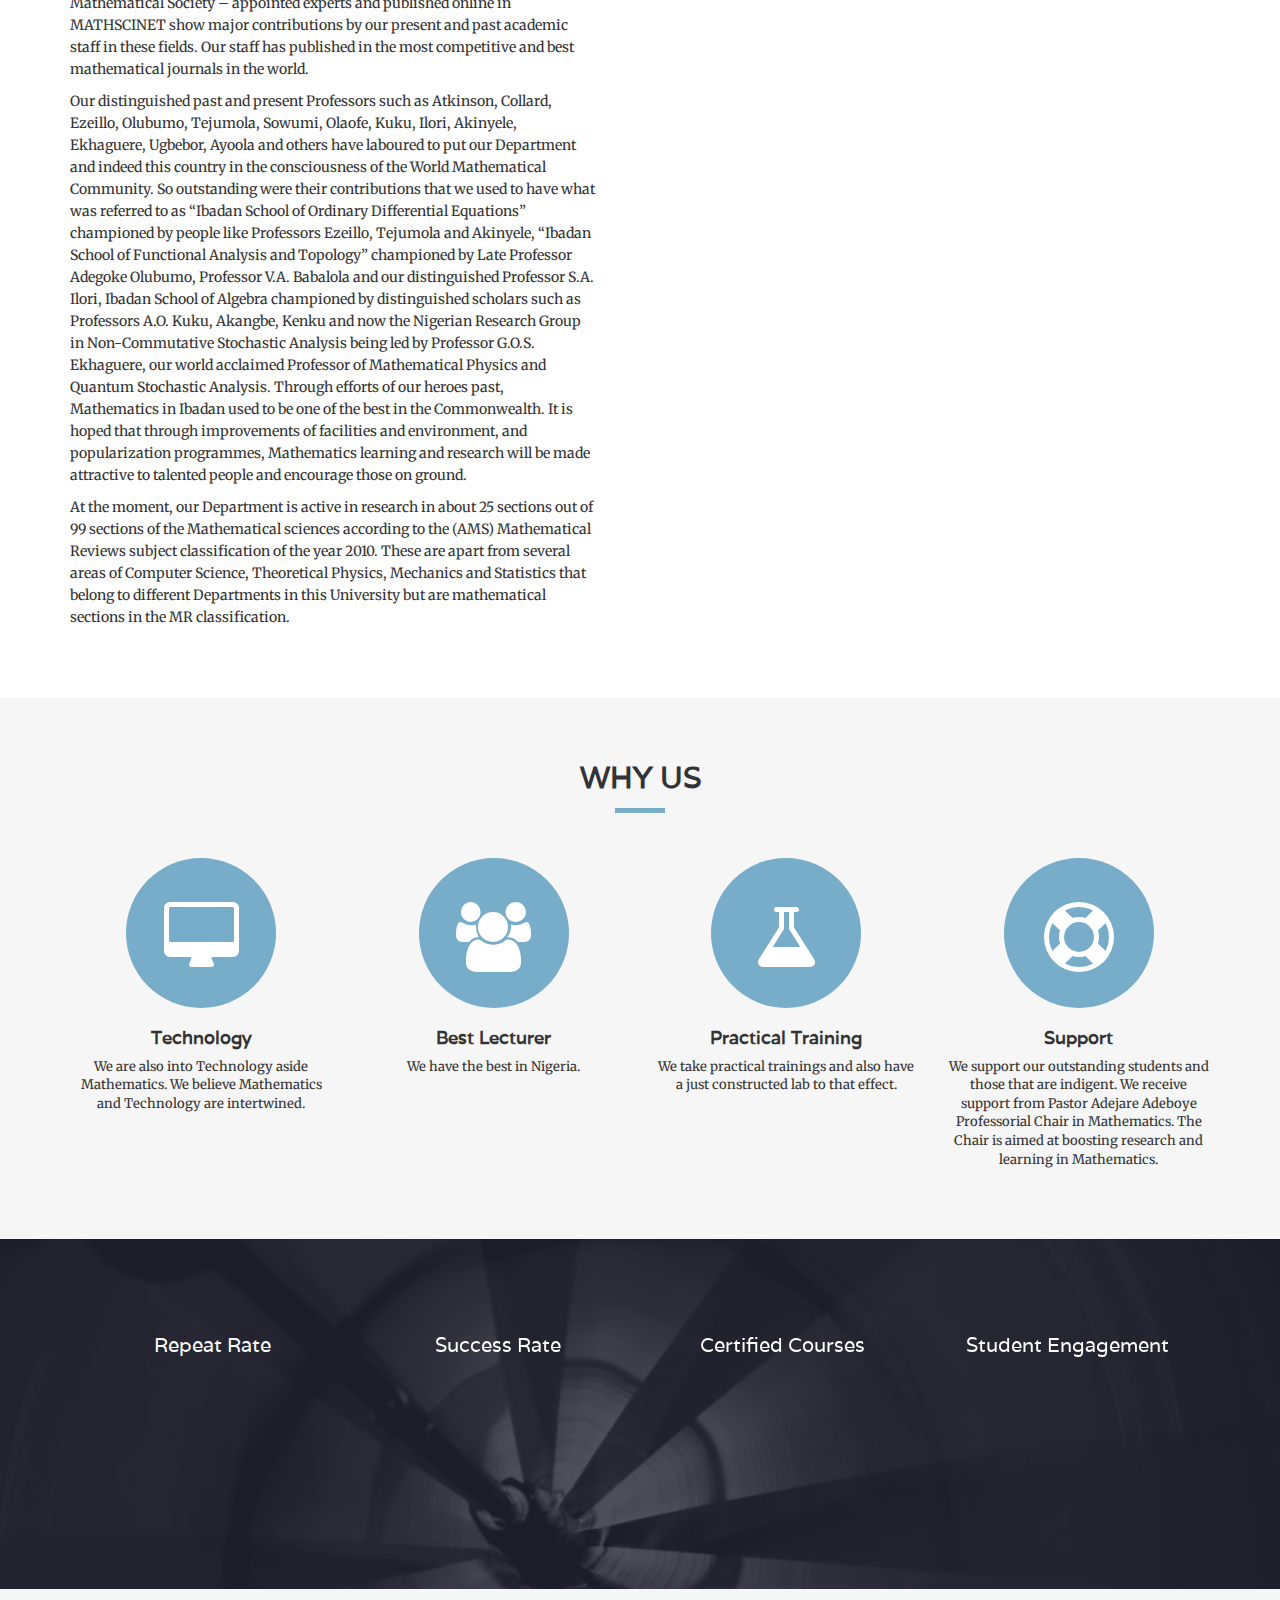
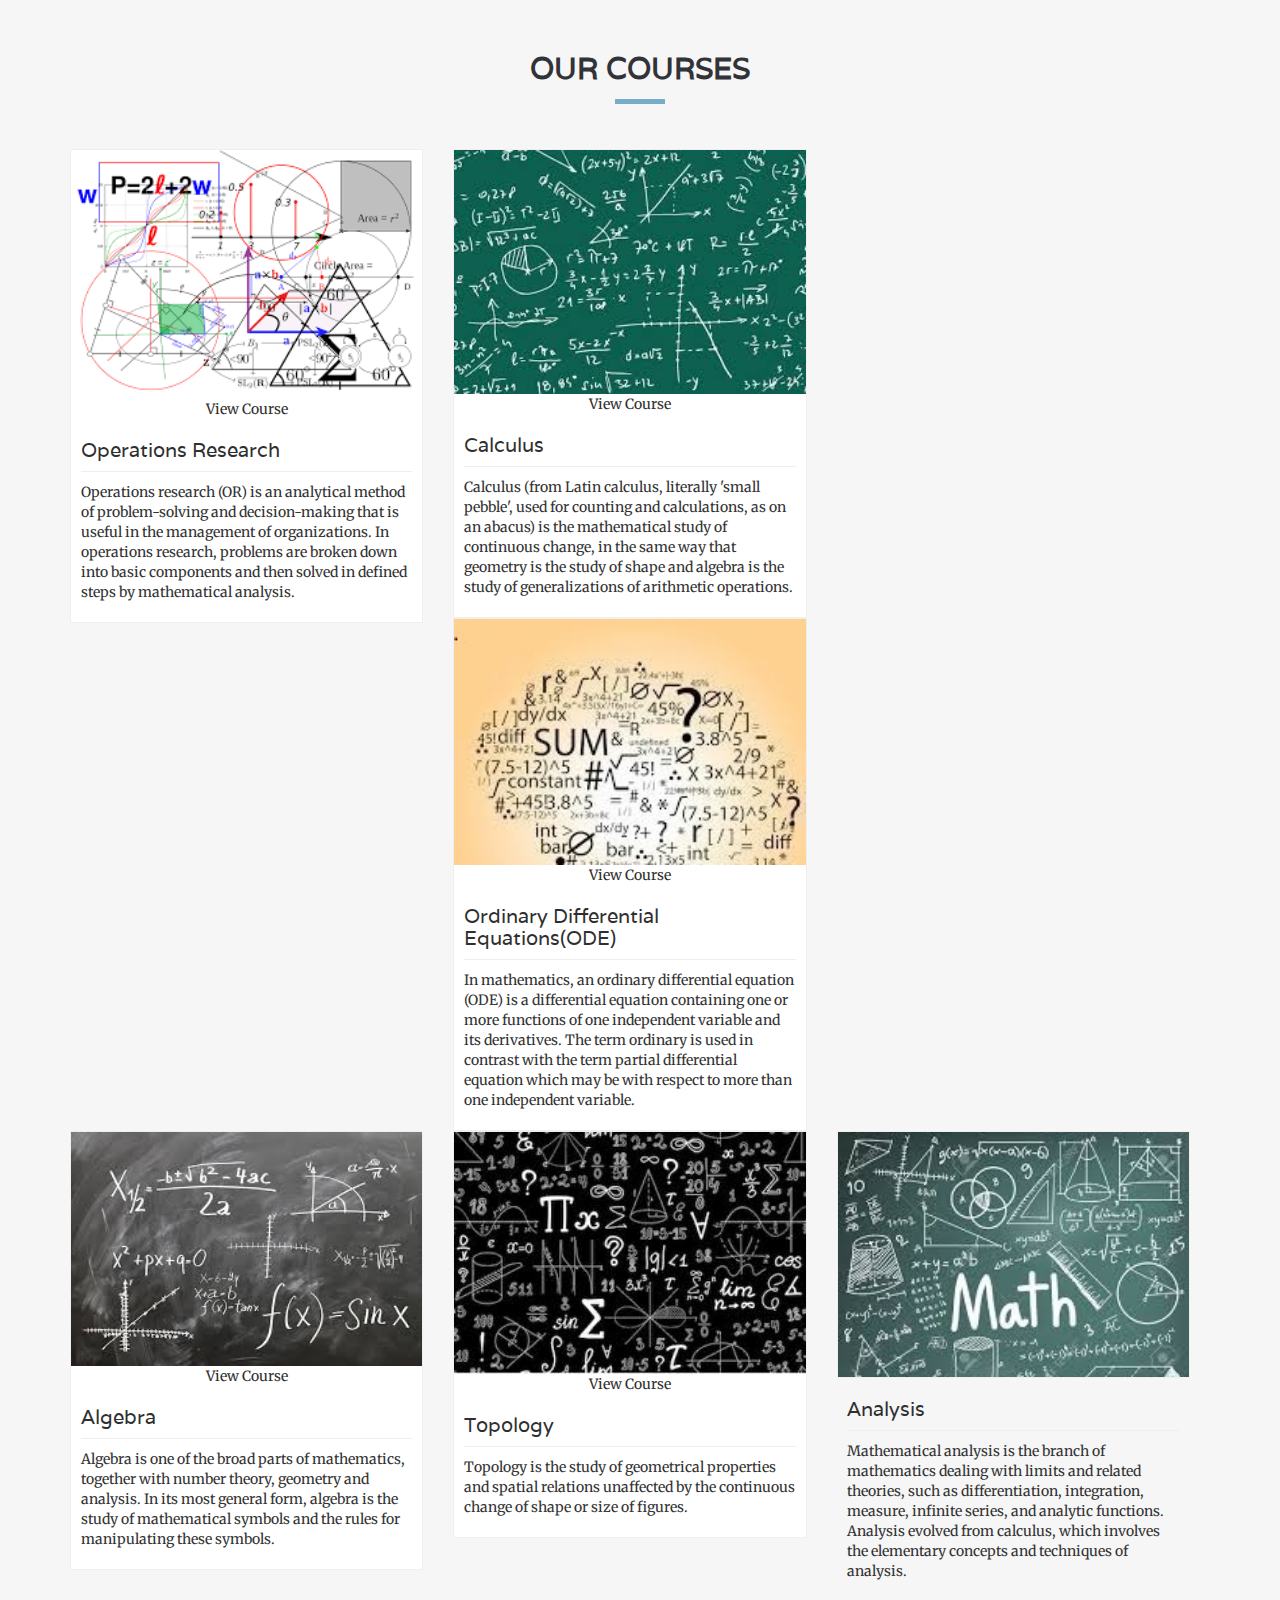
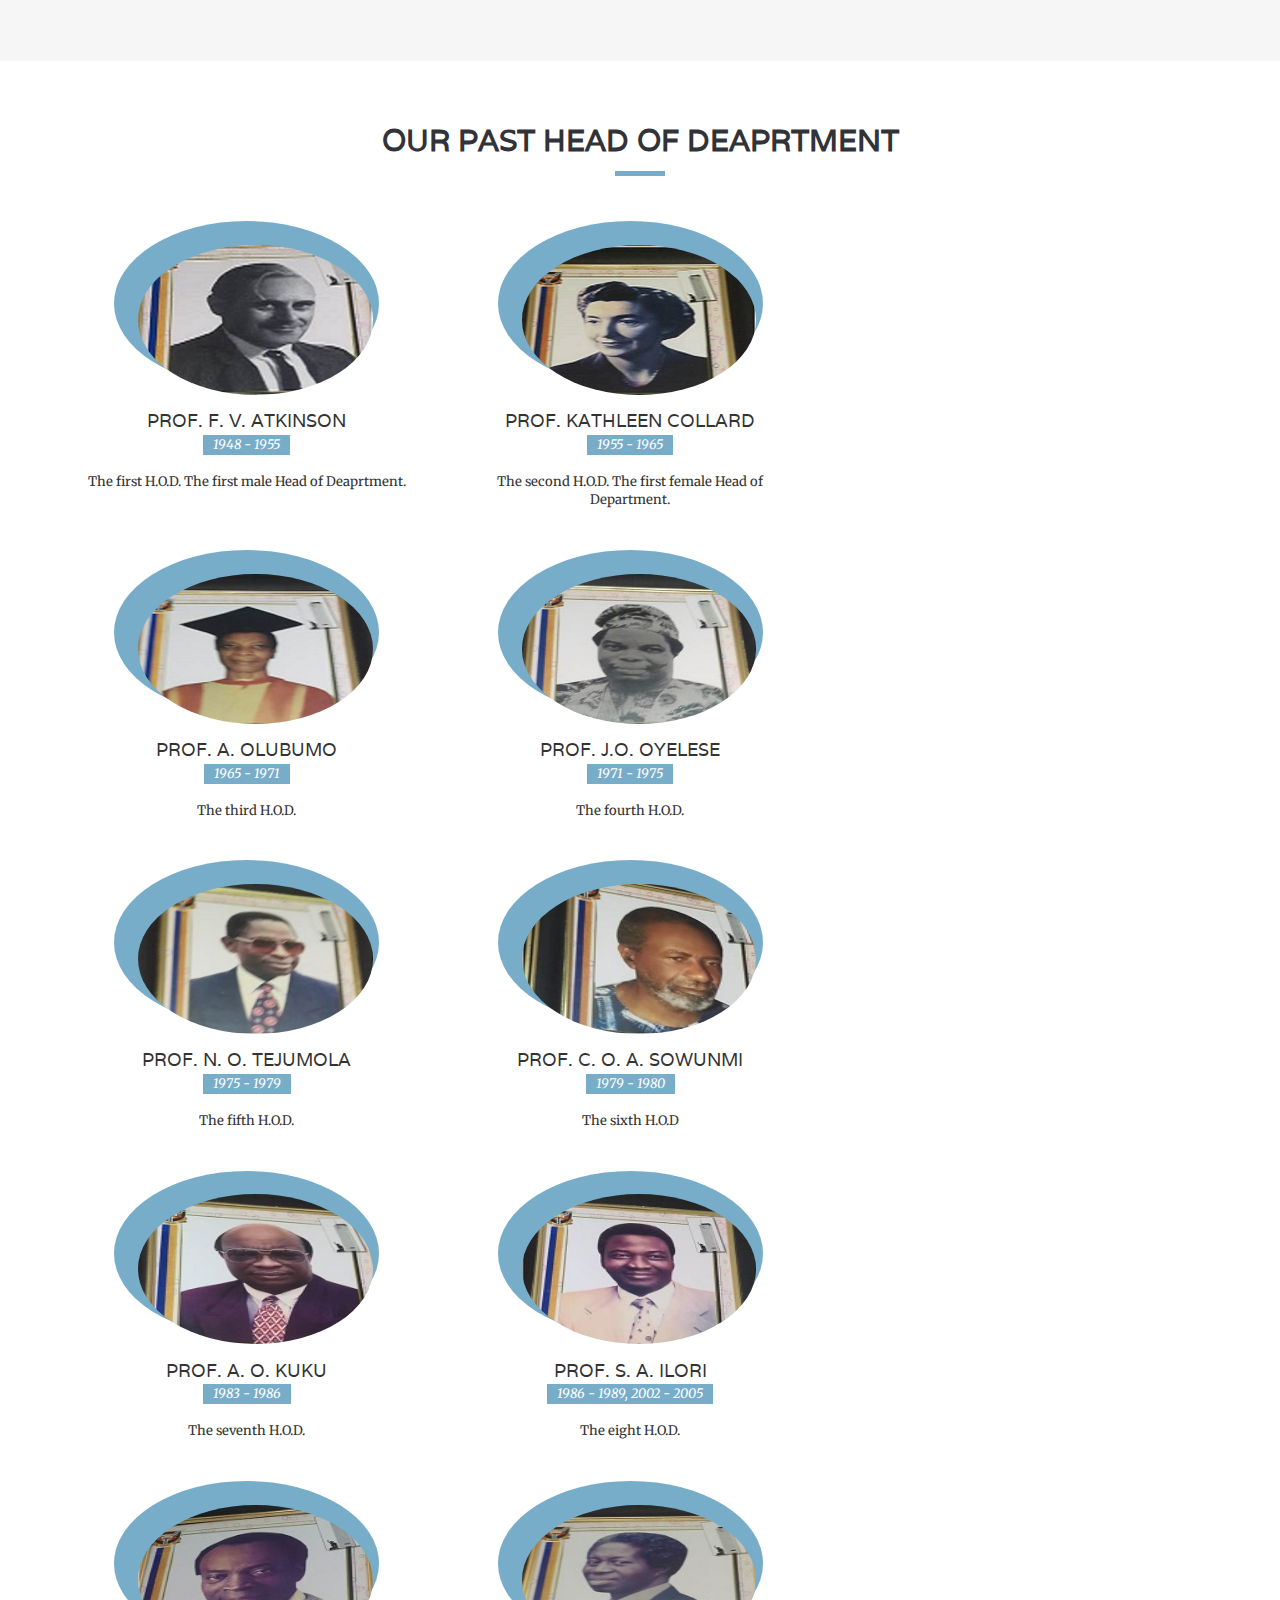
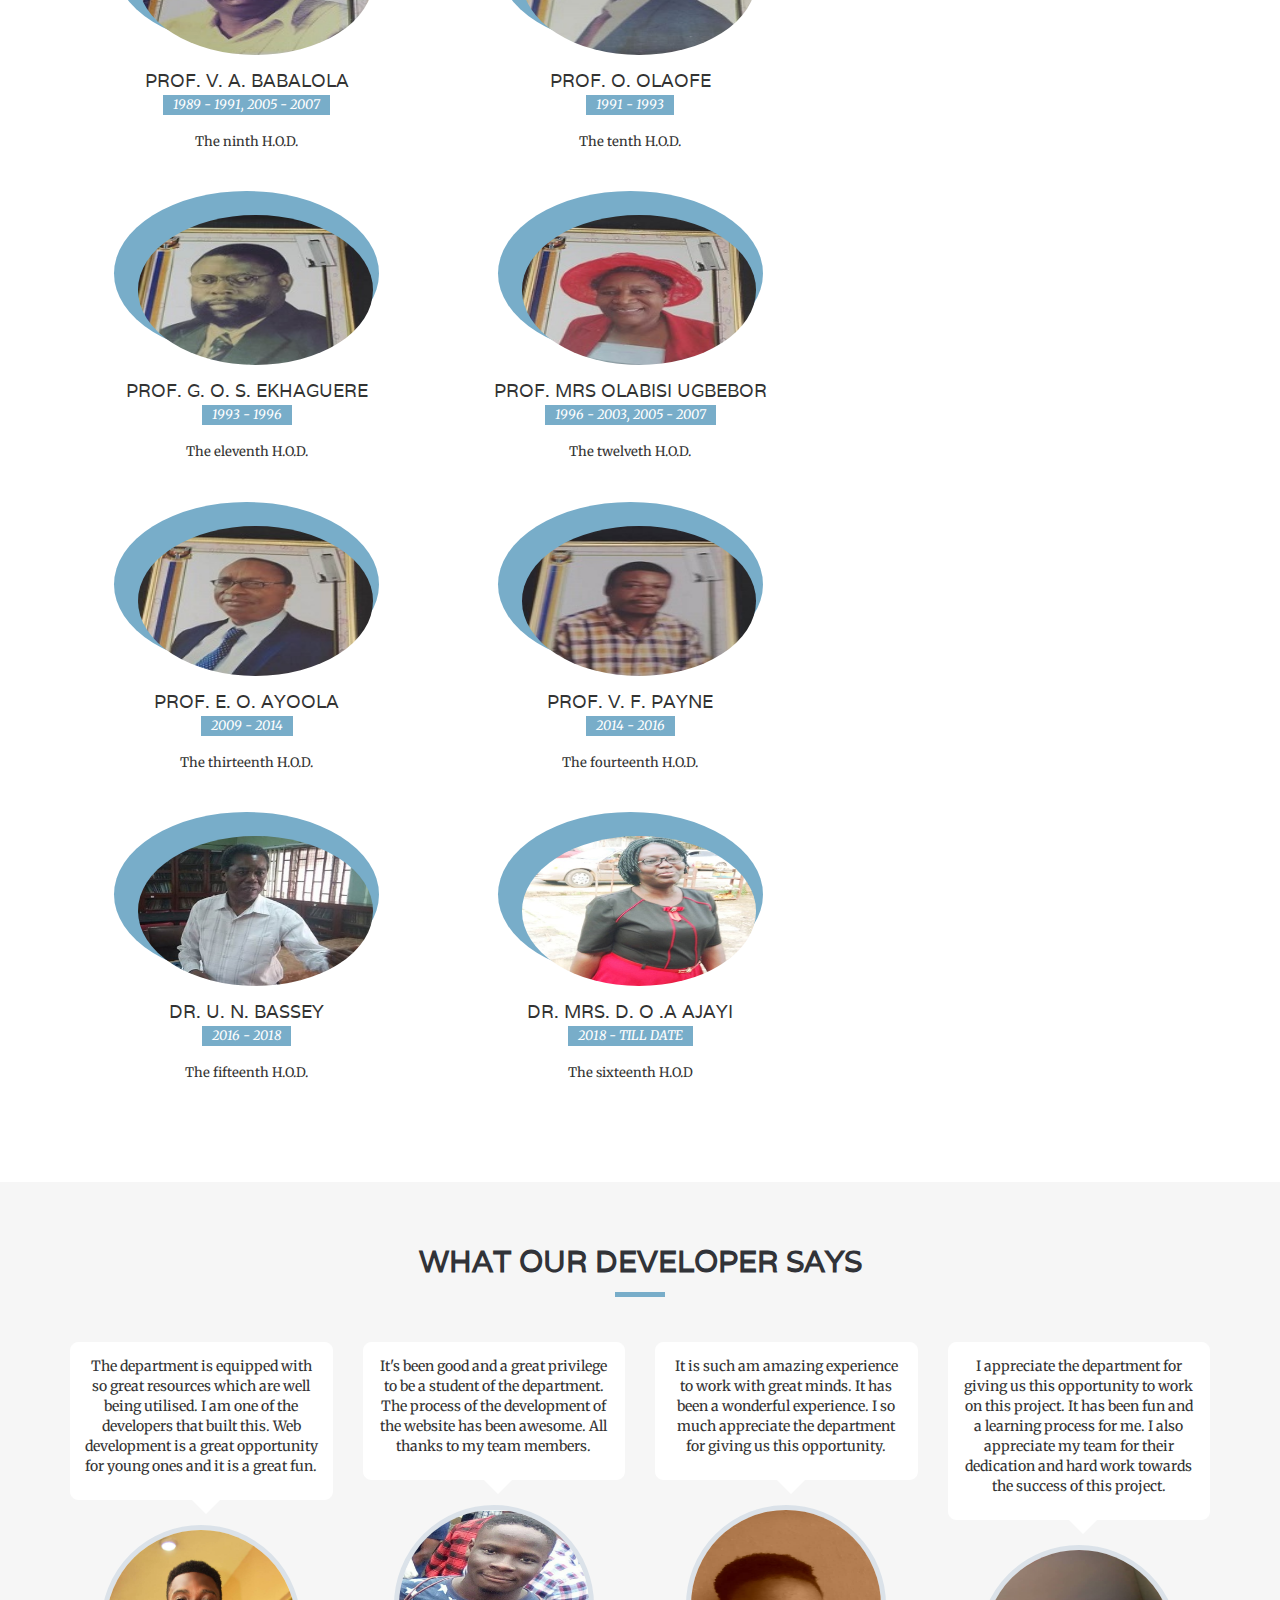
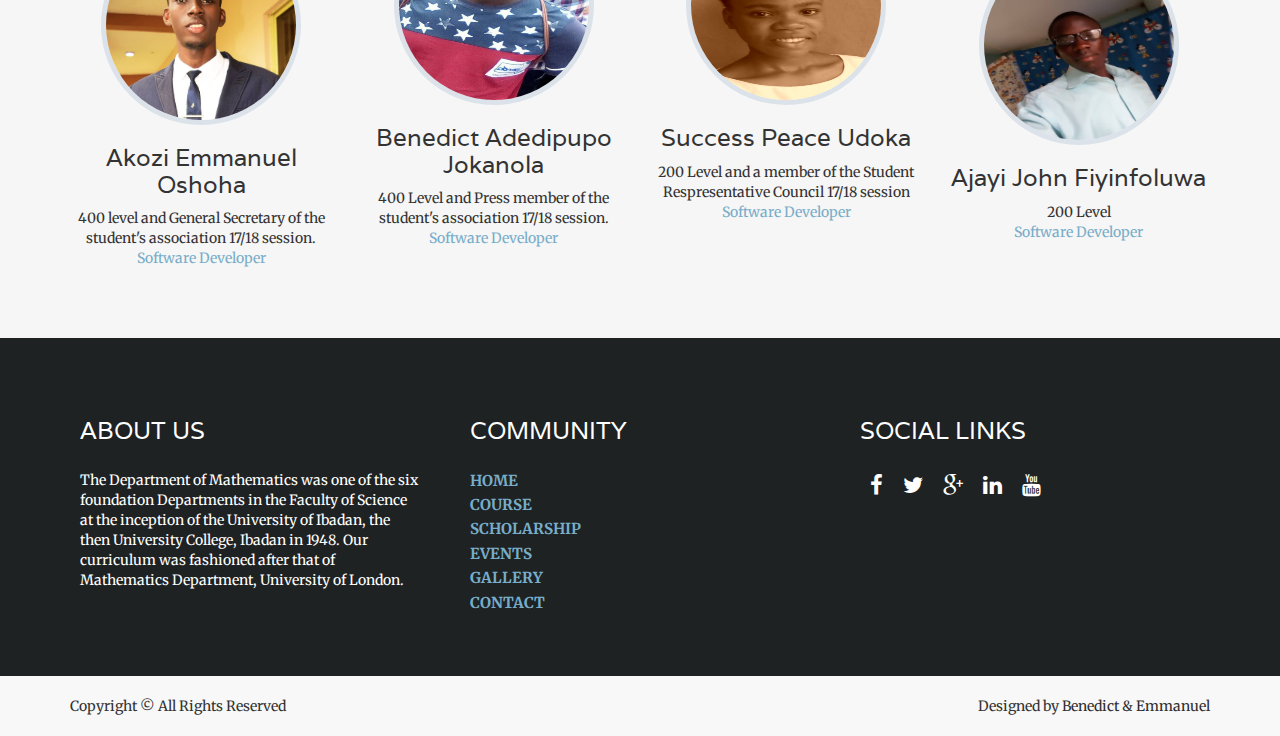
==== commit 3ddc6736: "just did it" ====
--- a/index.html
+++ b/index.html
@@ -1087,7 +1087,7 @@
             </div>
             <div class="col-lg-6 col-md-6 col-sm-6">
               <div class="footer_bootomRight">
-                <p>Designed by <a href="#" rel="nofollow">ABSA</a></p>
+                <p>Designed by <a href="#" rel="nofollow">Benedict & Emmanuel</a></p>
               </div>
             </div>
           </div>
--- a/style.css
+++ b/style.css
@@ -933,13 +933,13 @@
 /*--------------------*/
 
 #imgBanner {
-  background-image: url("img/banner.jpg");
   background-repeat: no-repeat;
   background-size: 100% 100%;
   display: inline;
   float: left;
   height: 300px;
-  margin-top: 77px;
+  margin-top: 30px;
+  margin-bottom: 50px;
   padding: 118px 0;
   text-align: center;
   width: 100%;
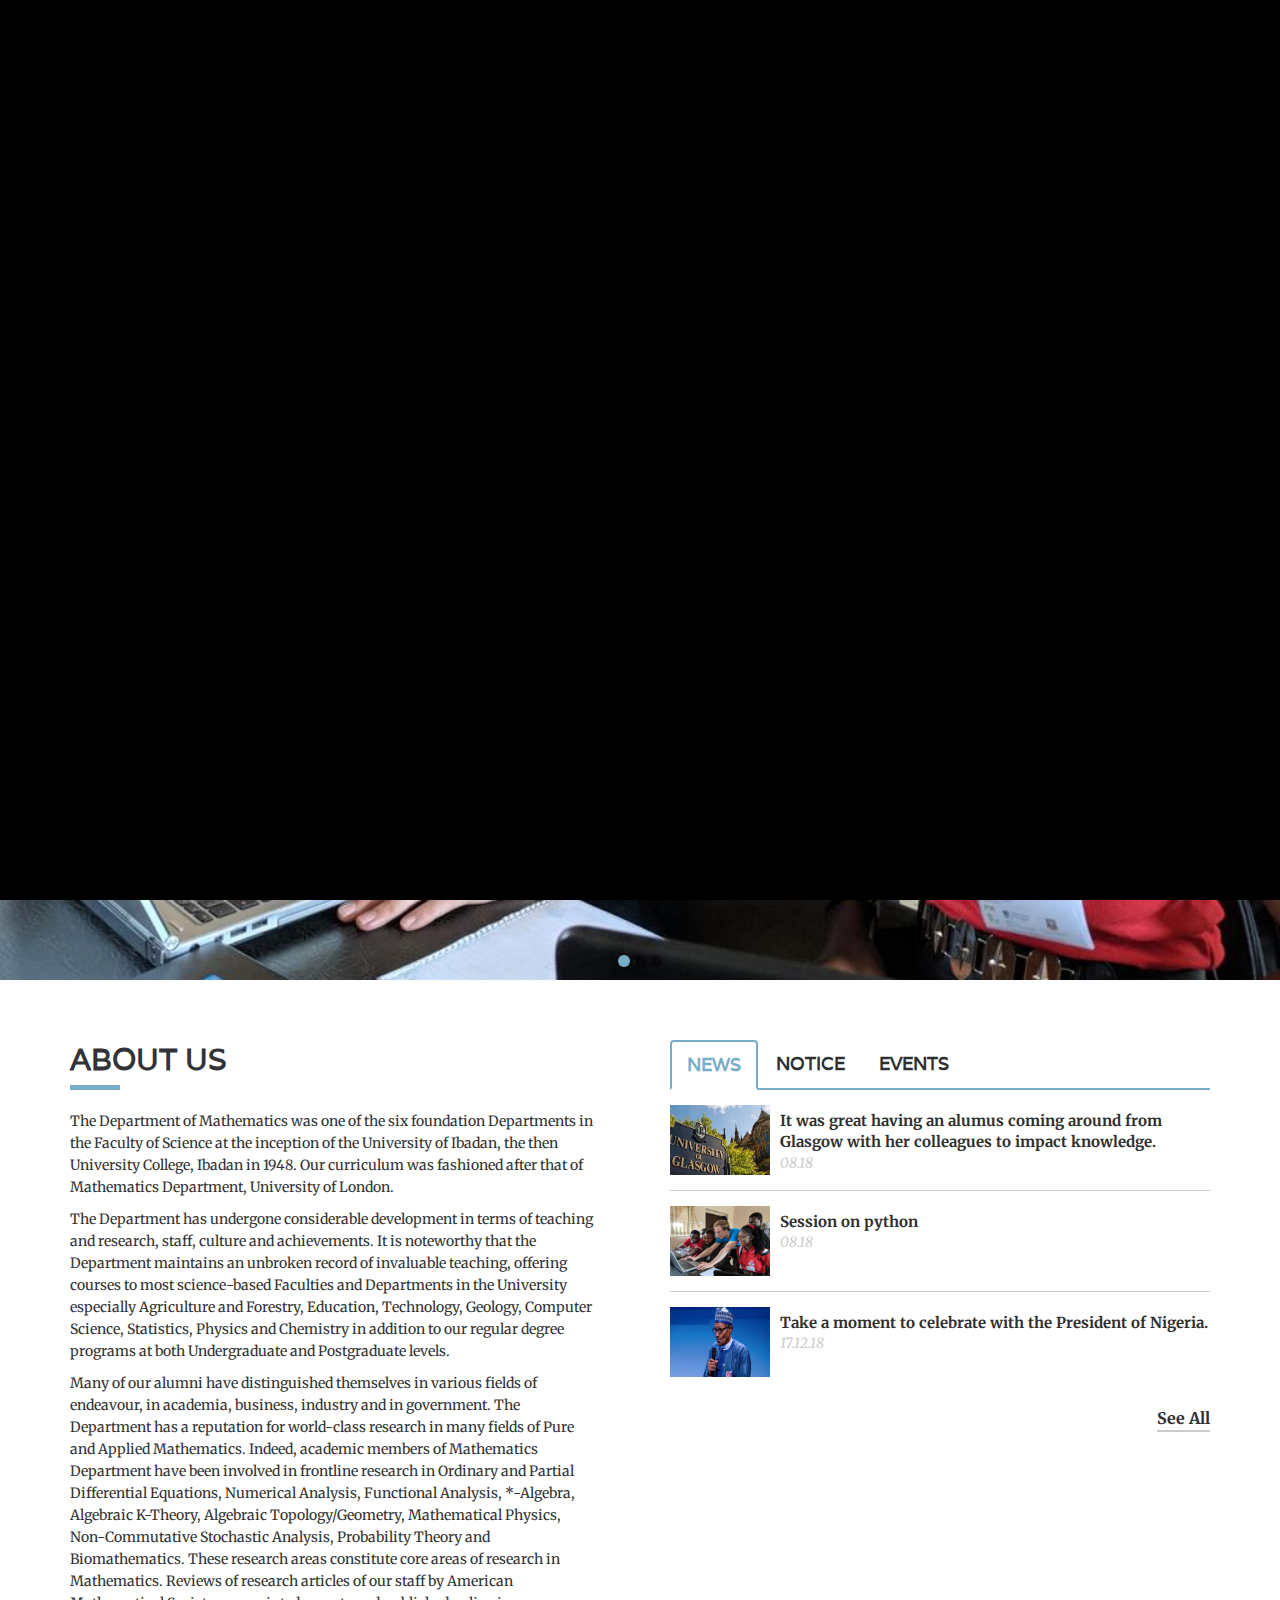
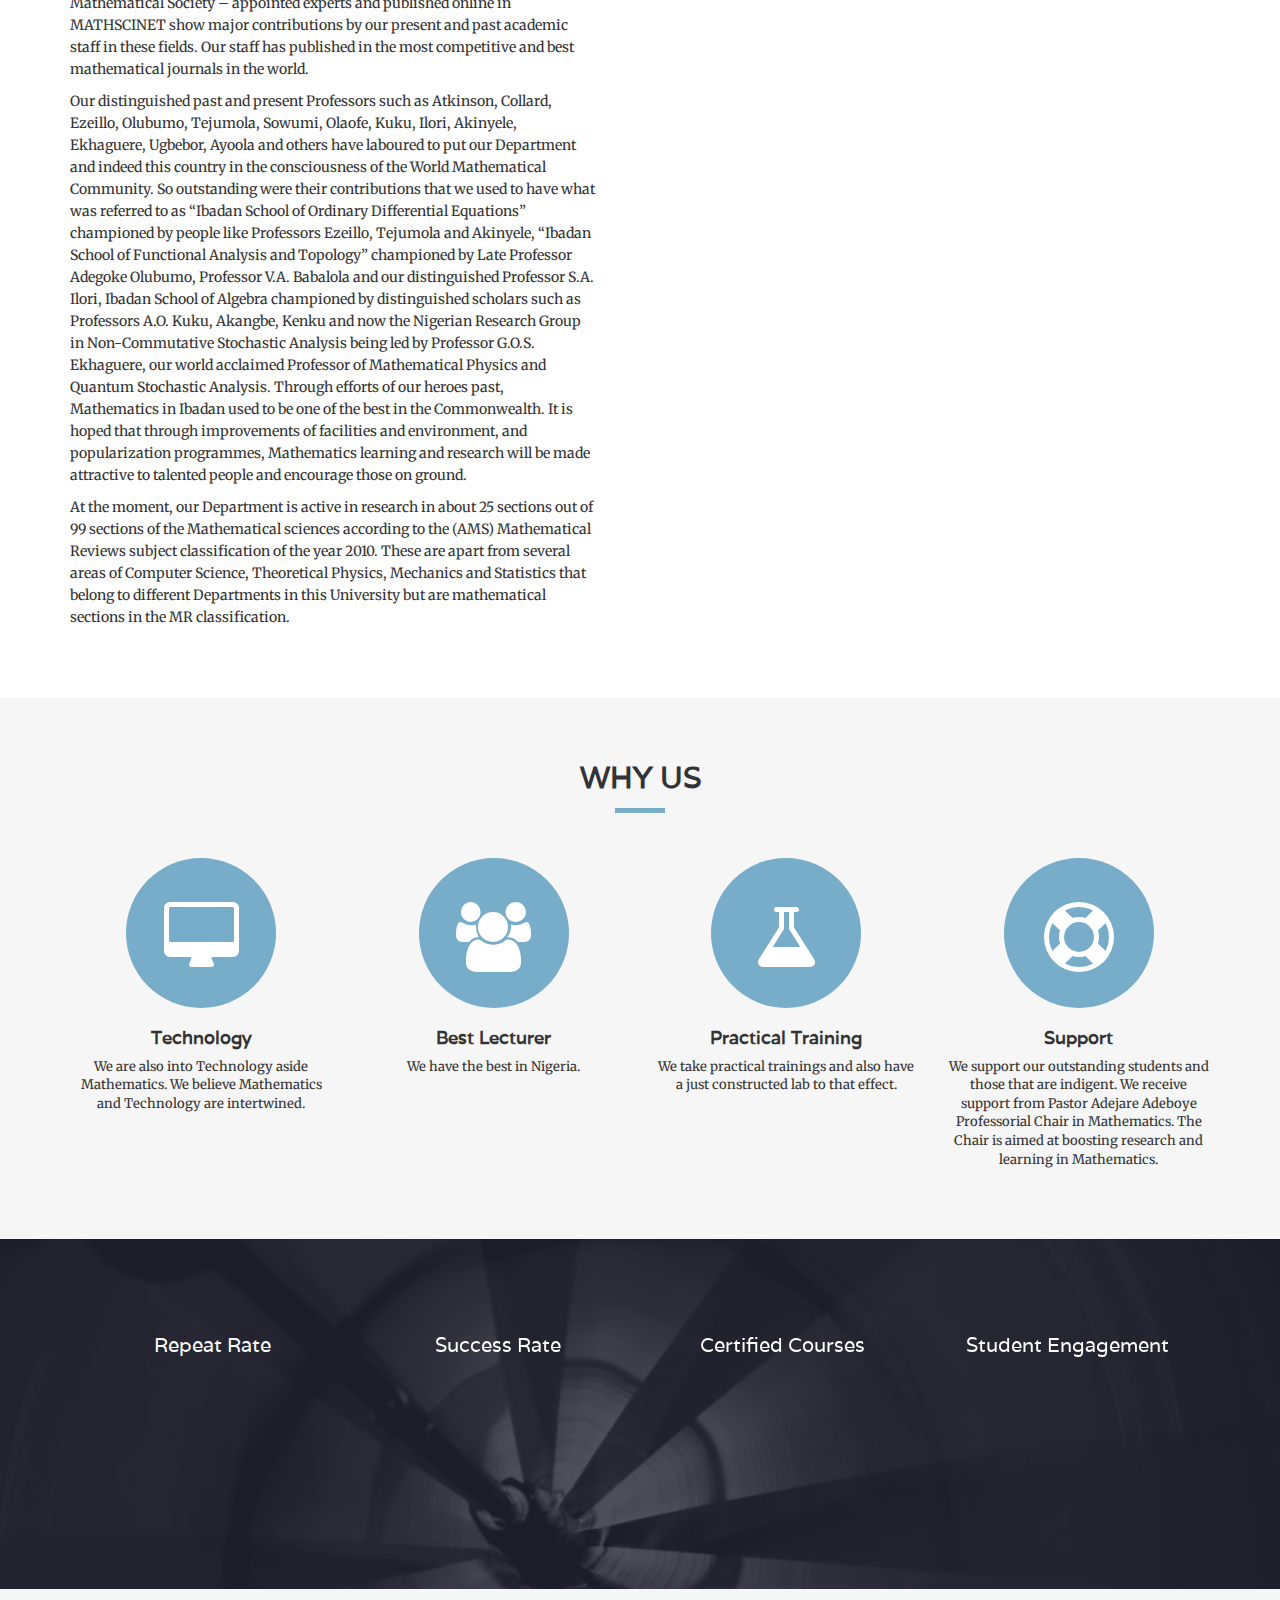
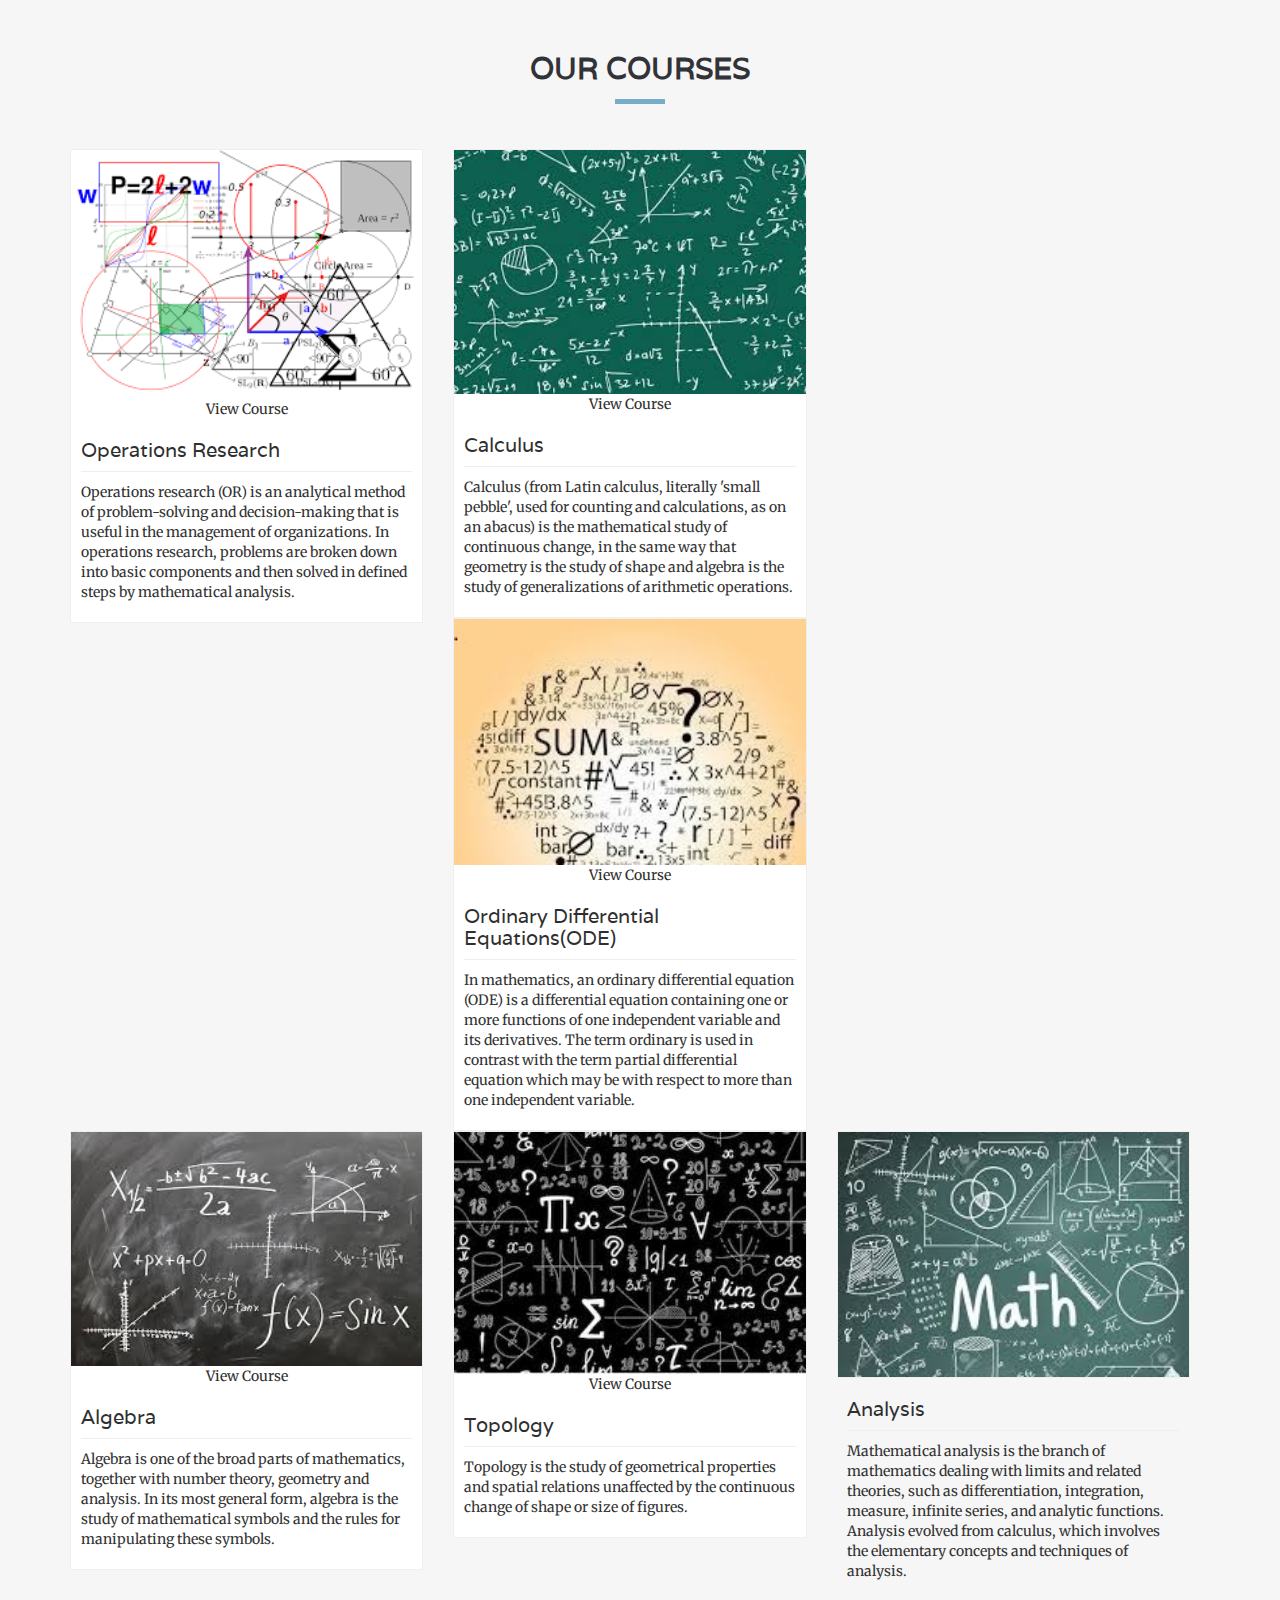
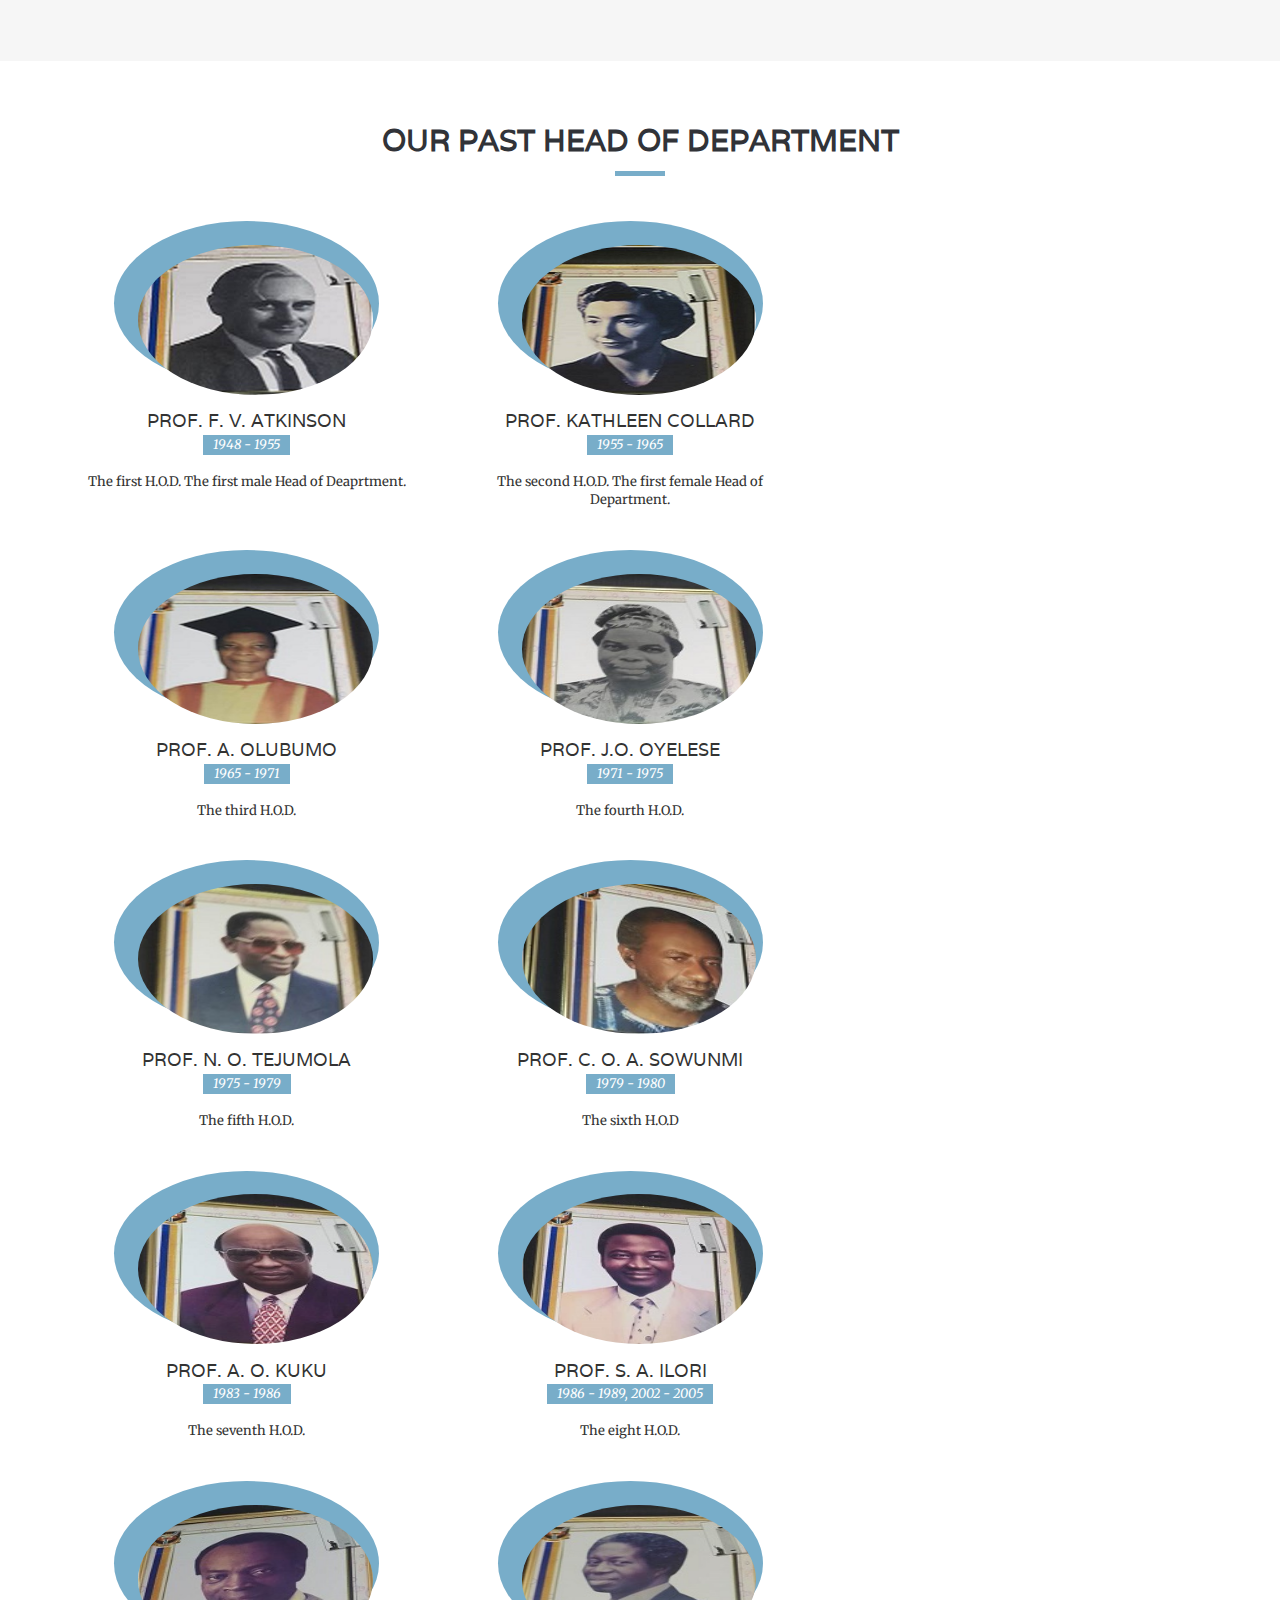
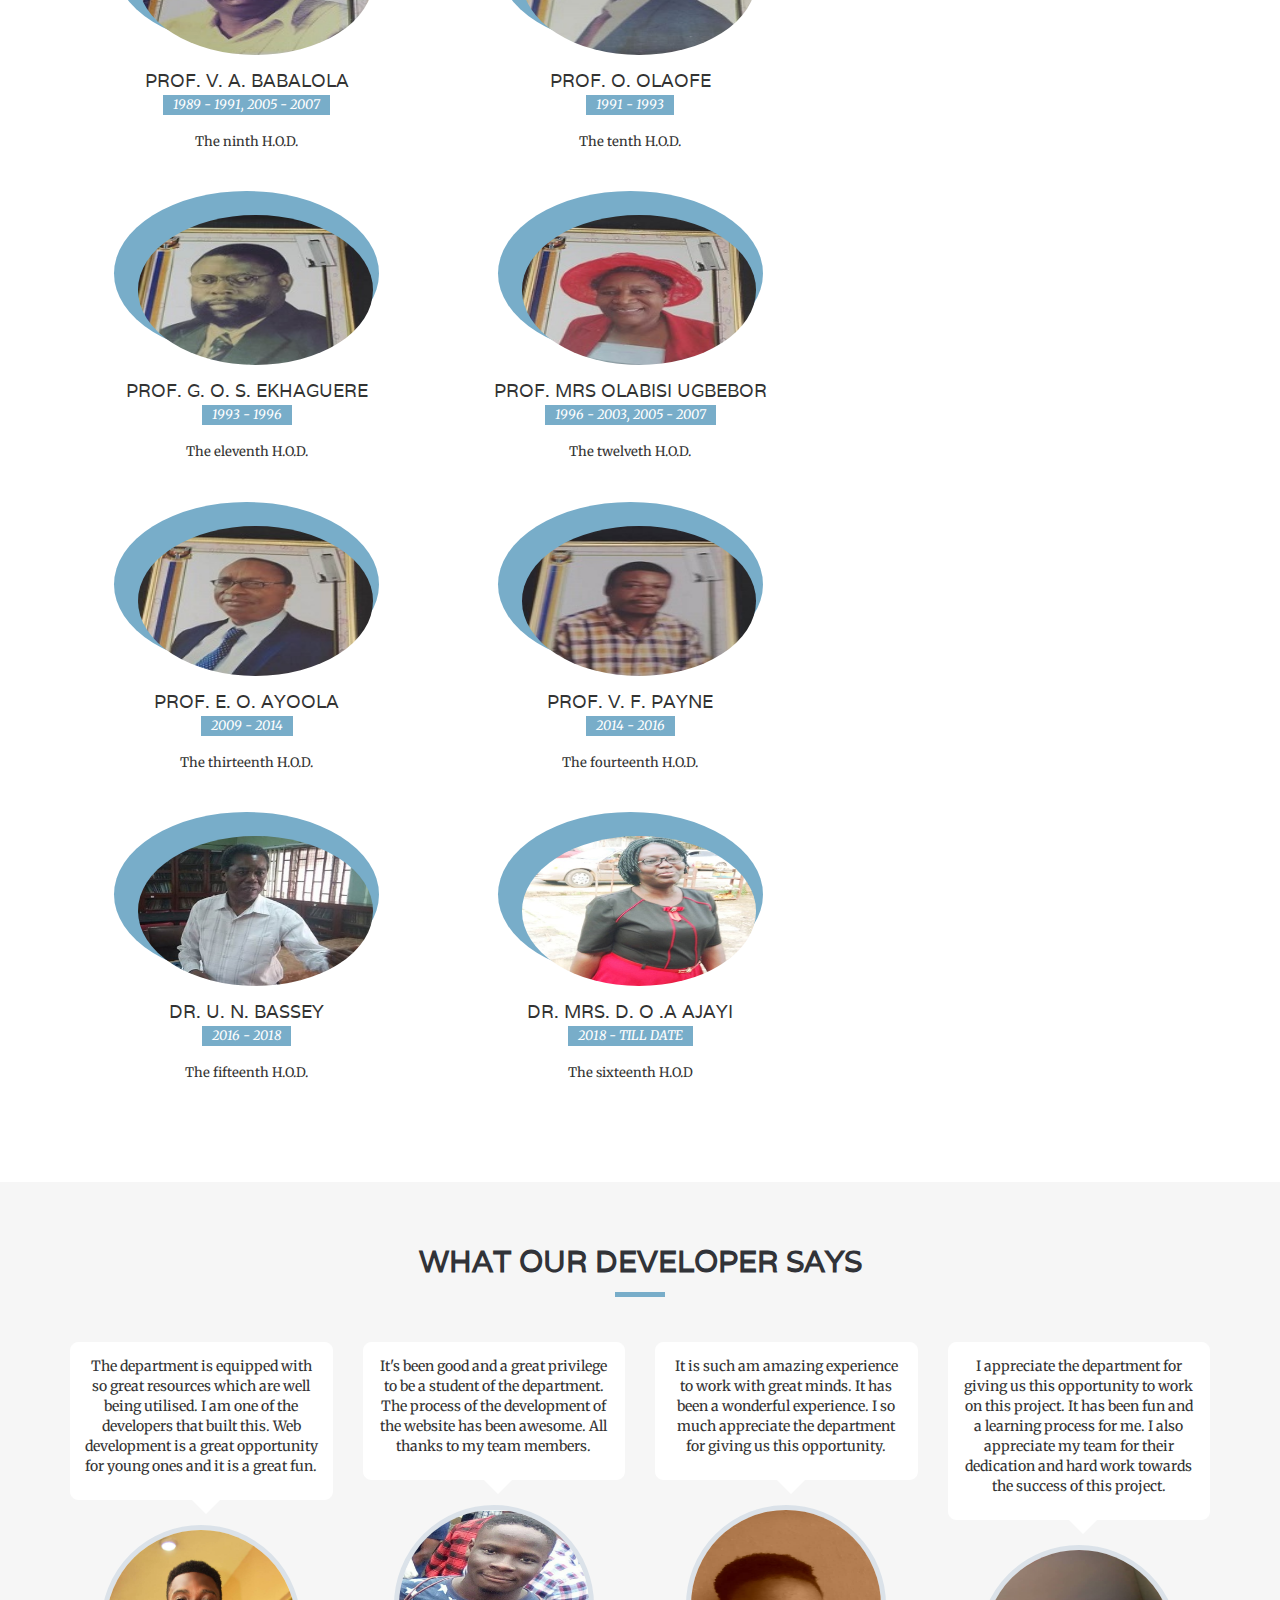
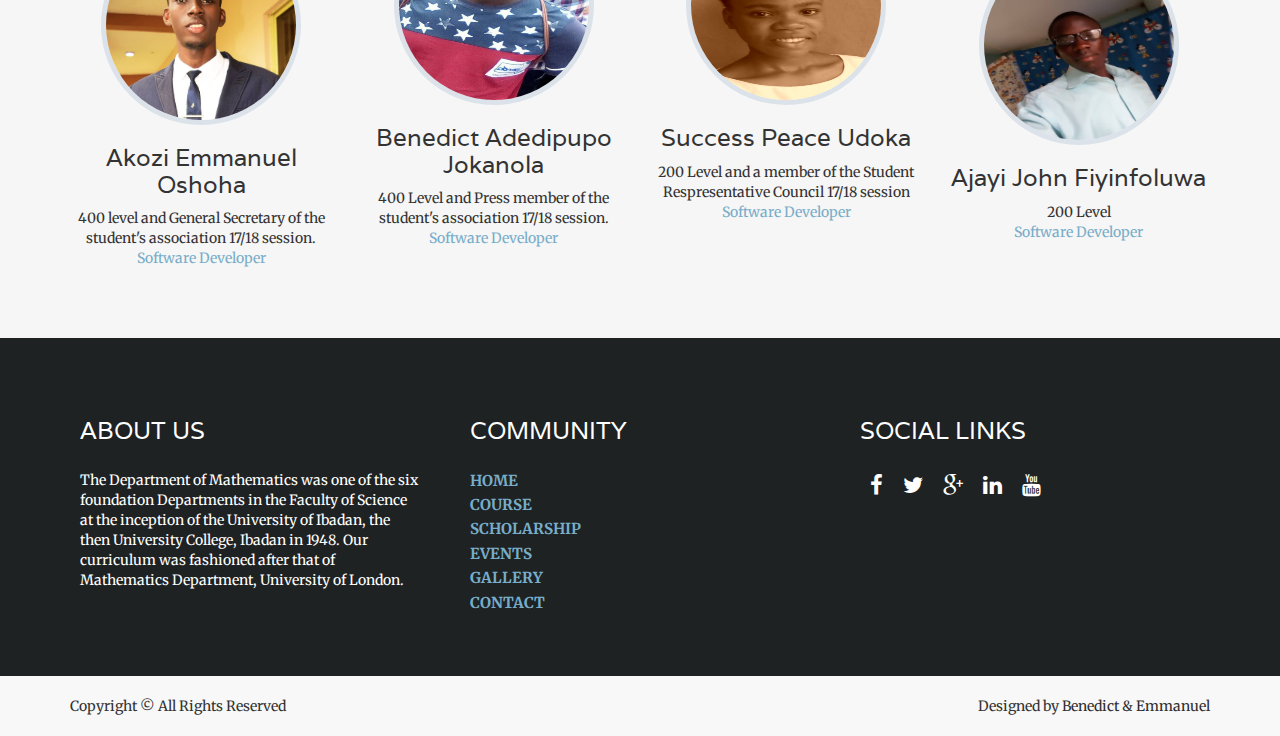
==== commit 34585e35: "Modified" ====
--- a/index.html
+++ b/index.html
@@ -101,10 +101,10 @@
             <div id="slides">
               <ul class="slides-container">                          
                 <li>
-                  <img src="img/slider/bbb.jpg" alt="img">
+                  <img src="img/slider/glasgow1.jpg" alt="img">
                    <div class="slider_caption">
                     <h2>Department of Mathematics</h2>
-                    <p>Where great thinkers are born.</p>
+                    <p>The birthplace of great thinkers.</p>
                   </div>
                   </li>
                 <!-- Start single slider-->
@@ -117,7 +117,7 @@
                 </li>
                 <!-- Start single slider-->
                 <li>
-                  <img src="img/slider/glasgow1.jpg" alt="img">
+                  <img src="img/slider/bbb.jpg" alt="img">
                    <div class="slider_caption">
                     <h2>Find out you in better way</h2>
                     <p>If you want to excel at anything, it’s not enough to fix your weaknesses. You also need to leverage your strengths. </p>
@@ -604,7 +604,7 @@
         <div class="row">
           <div class="col-lg-12 col-md-12"> 
             <div class="title_area">
-              <h2 class="title_two">Our Past Head of Deaprtment</h2>
+              <h2 class="title_two">Our Past Head of Department</h2>
               <span></span> 
             </div>
           </div>
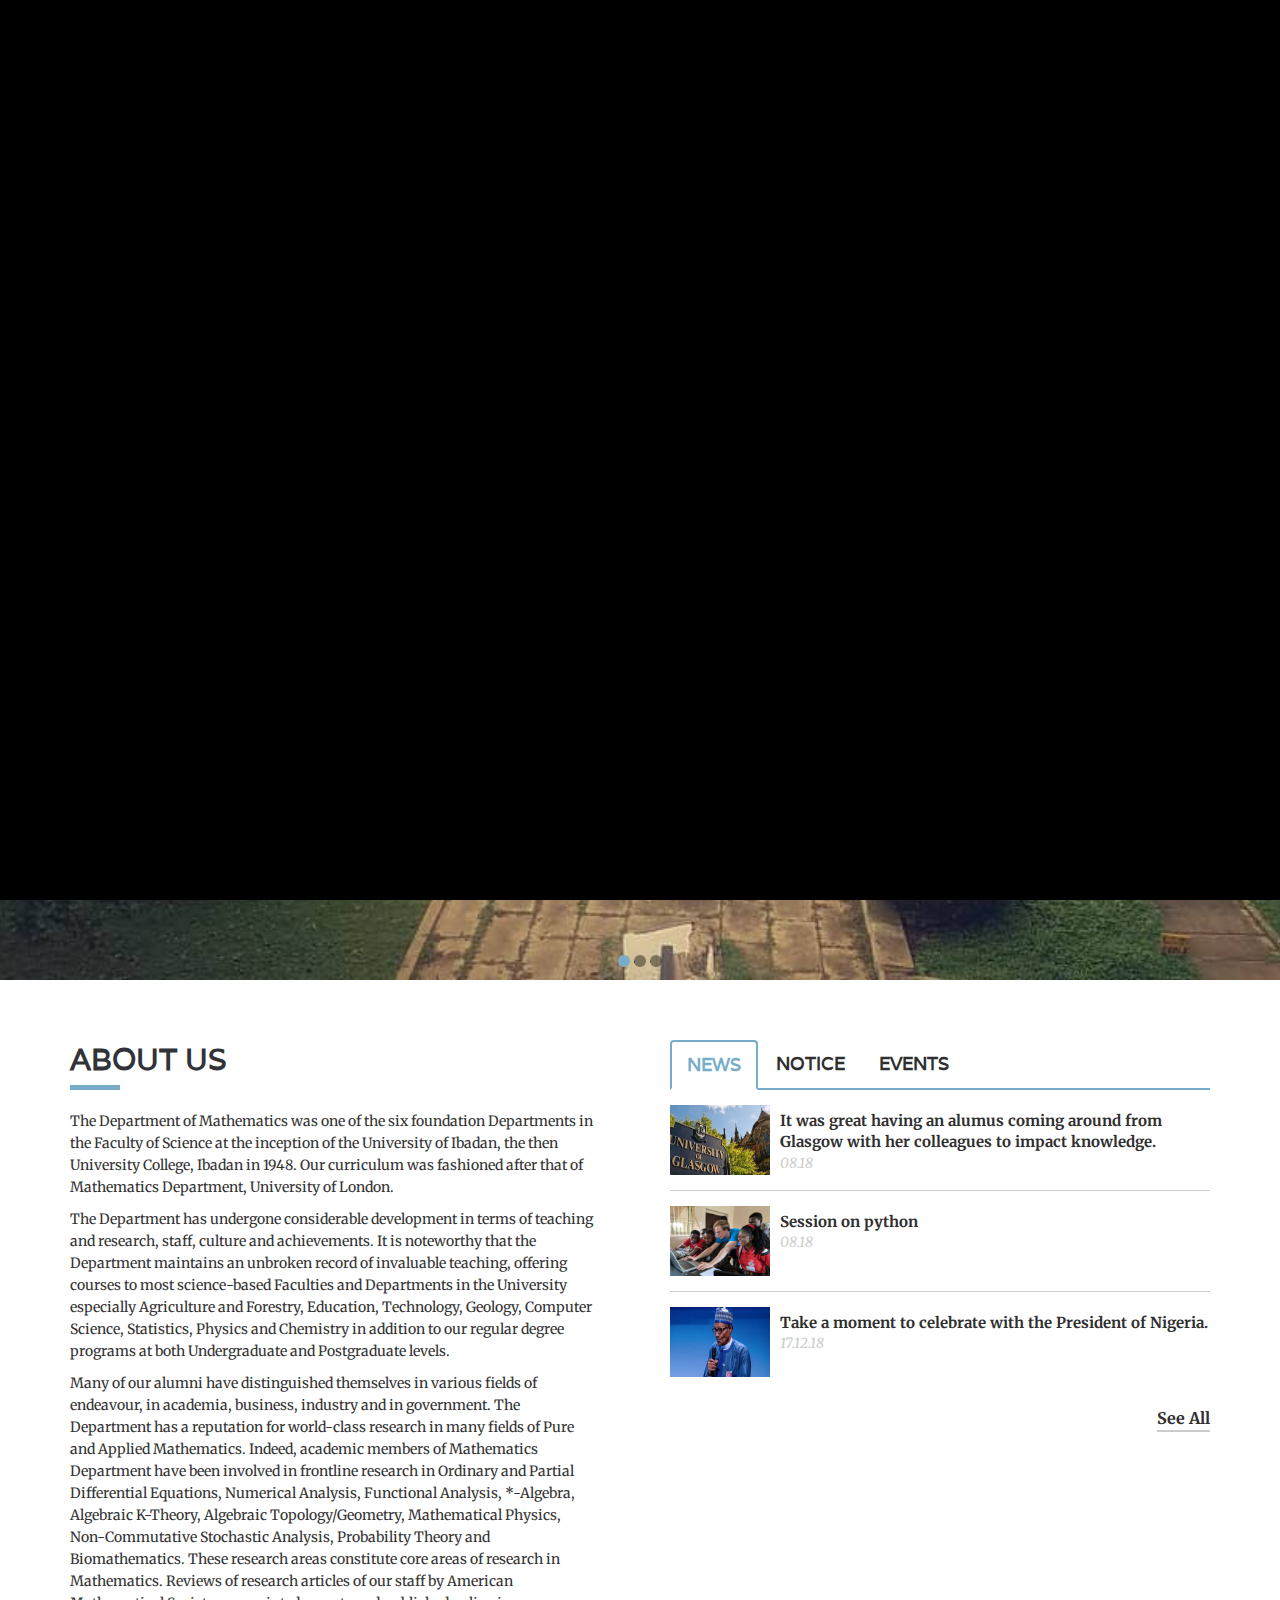
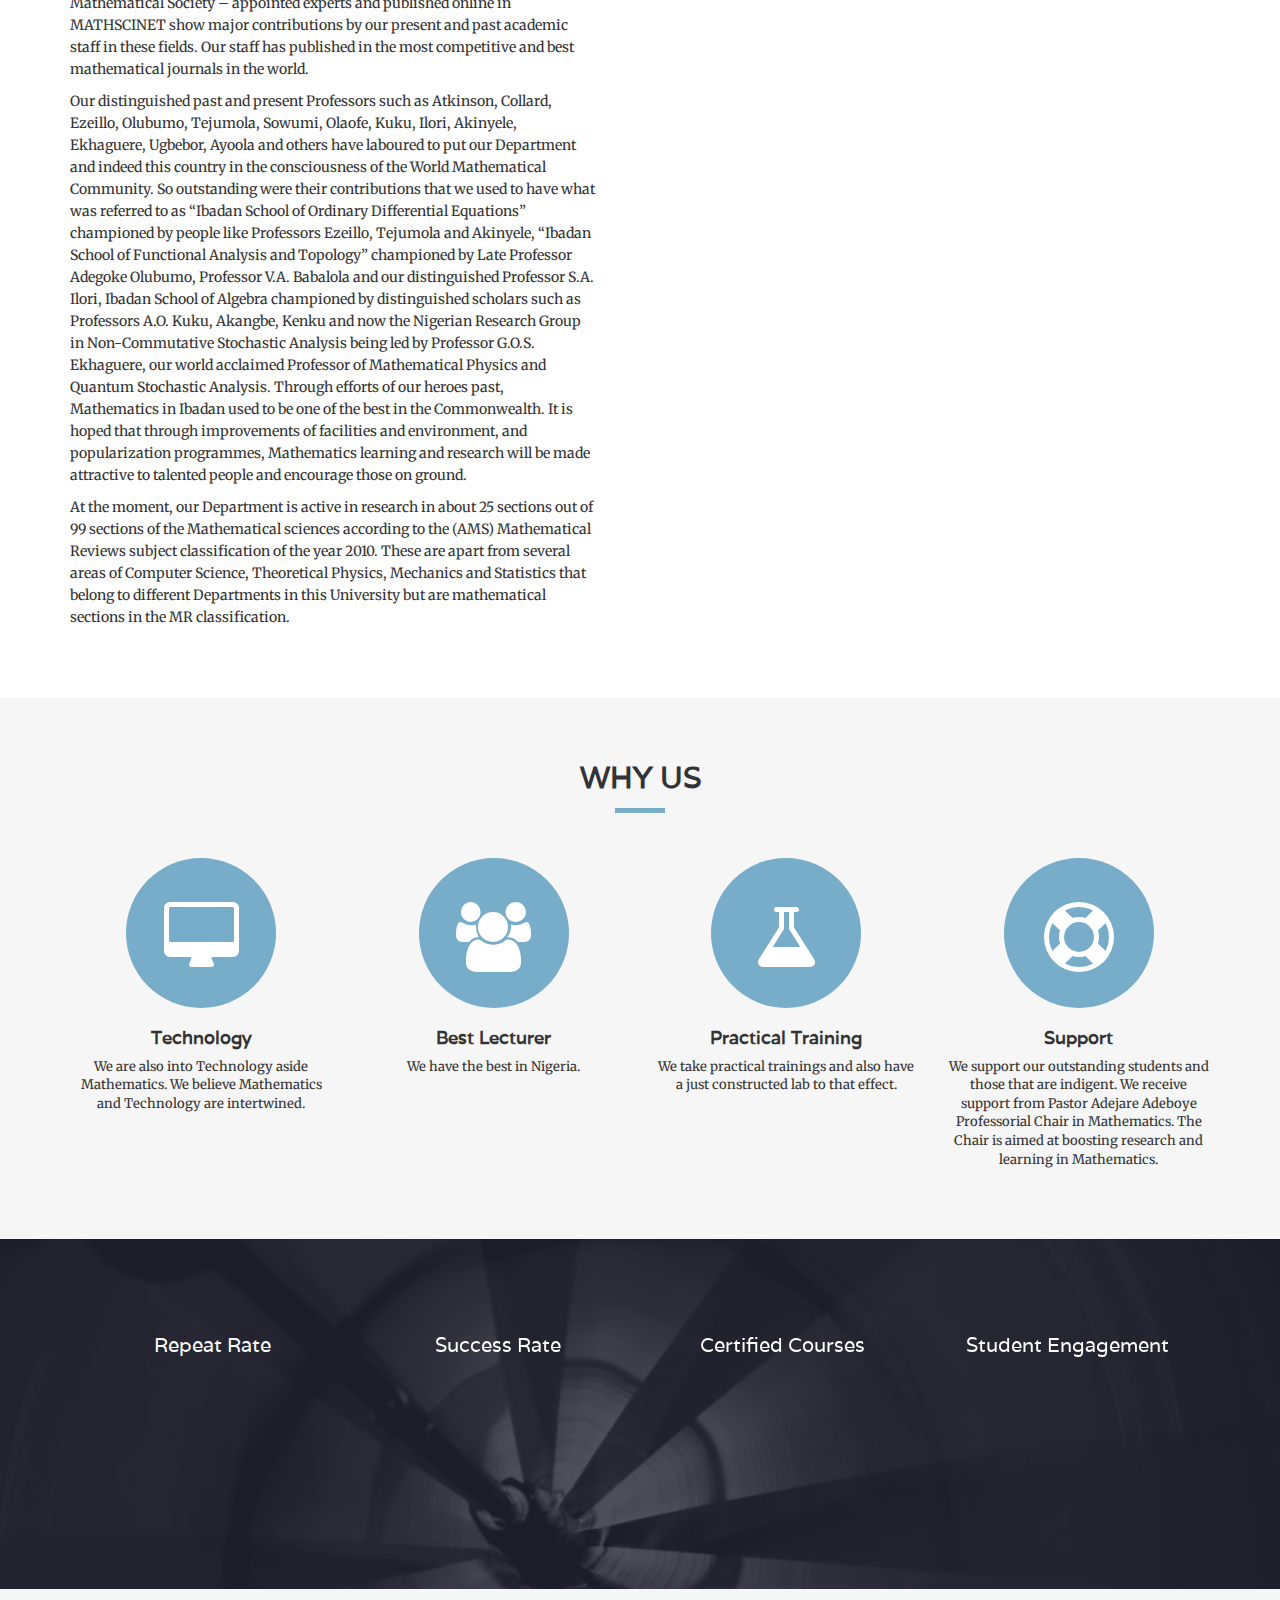
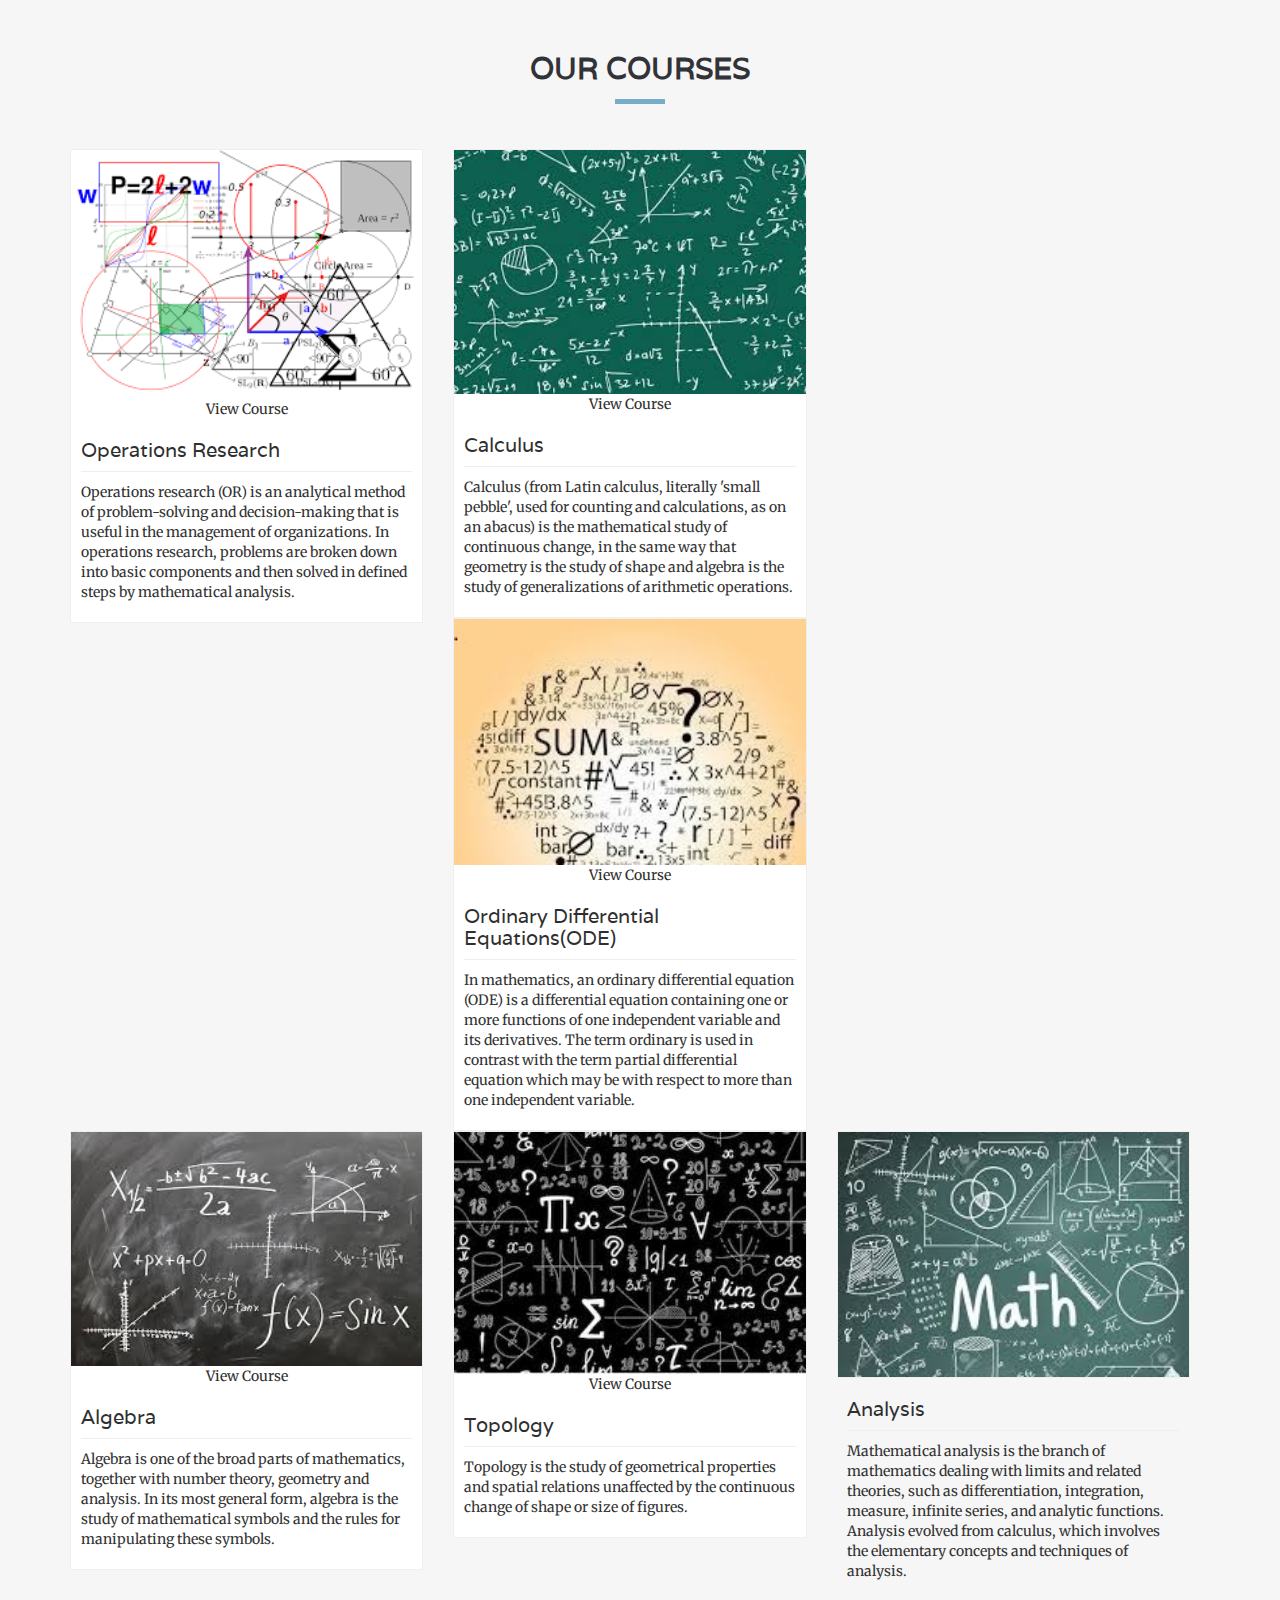
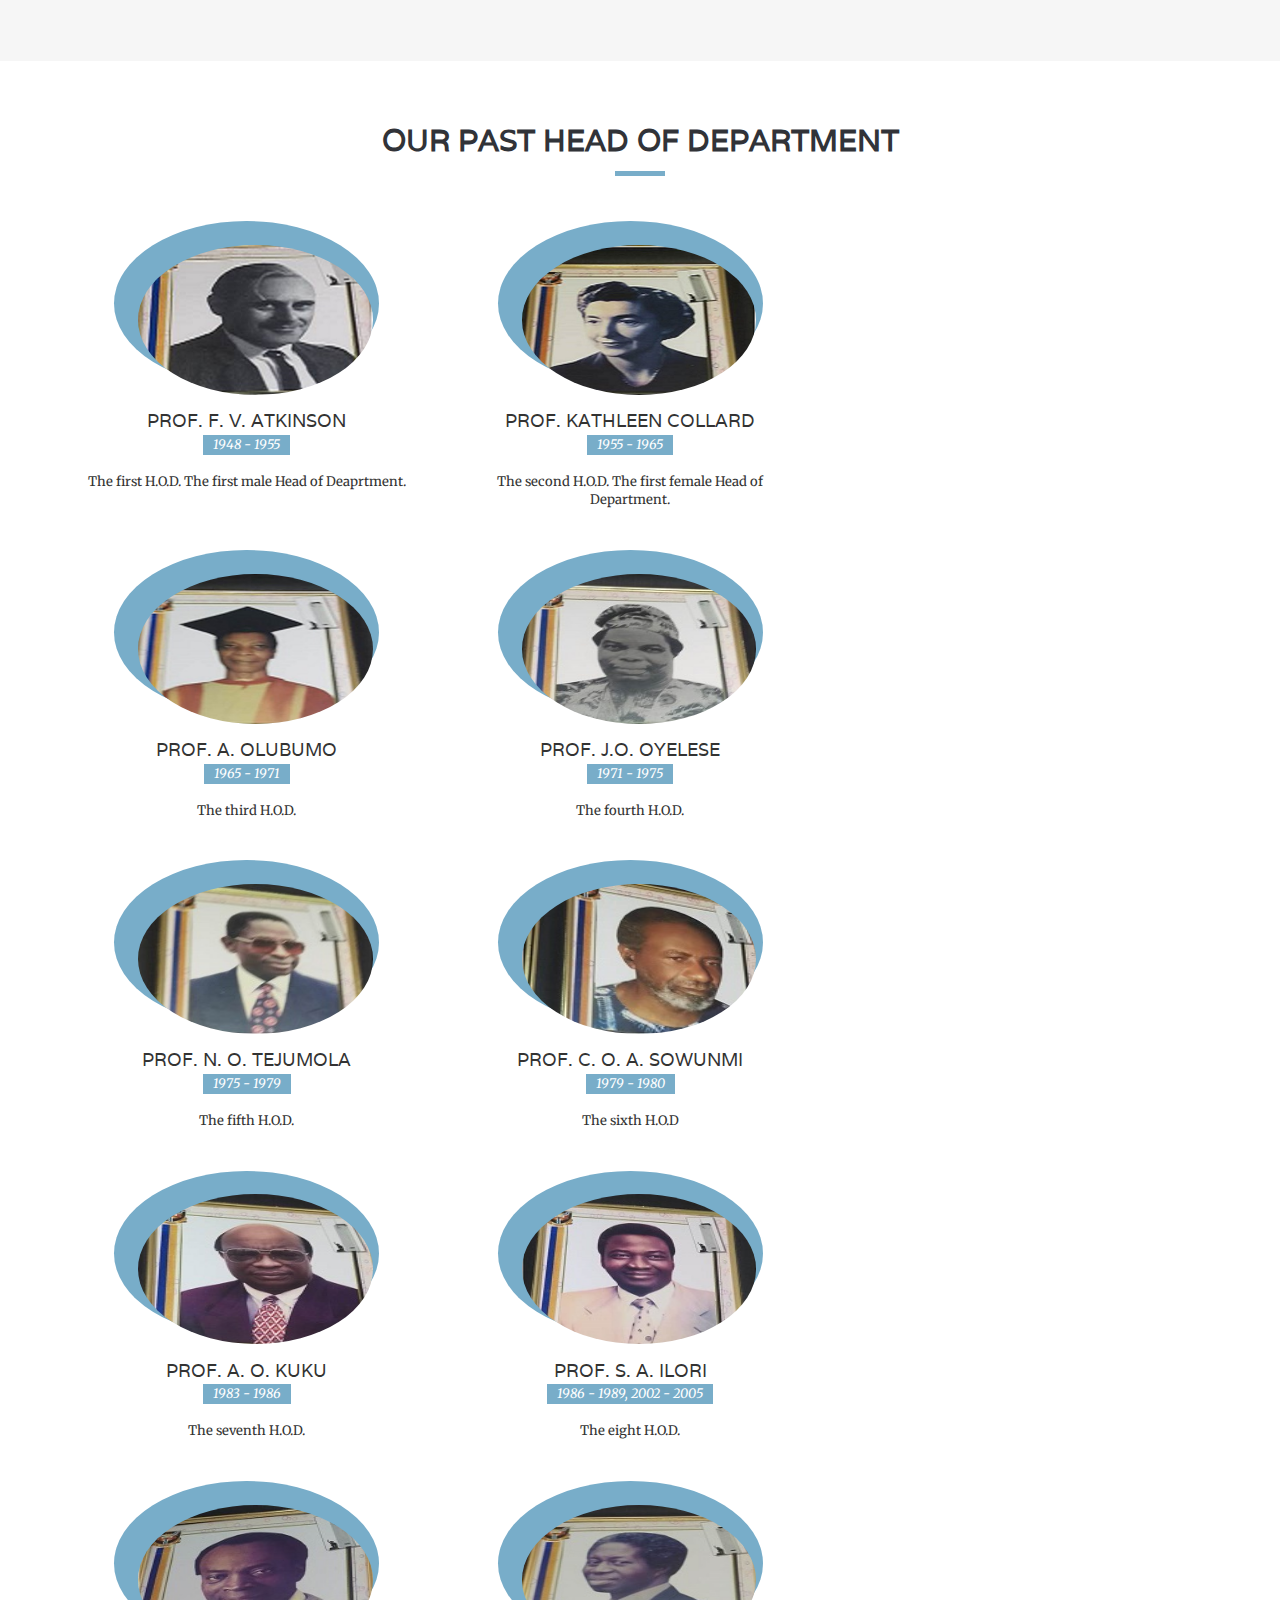
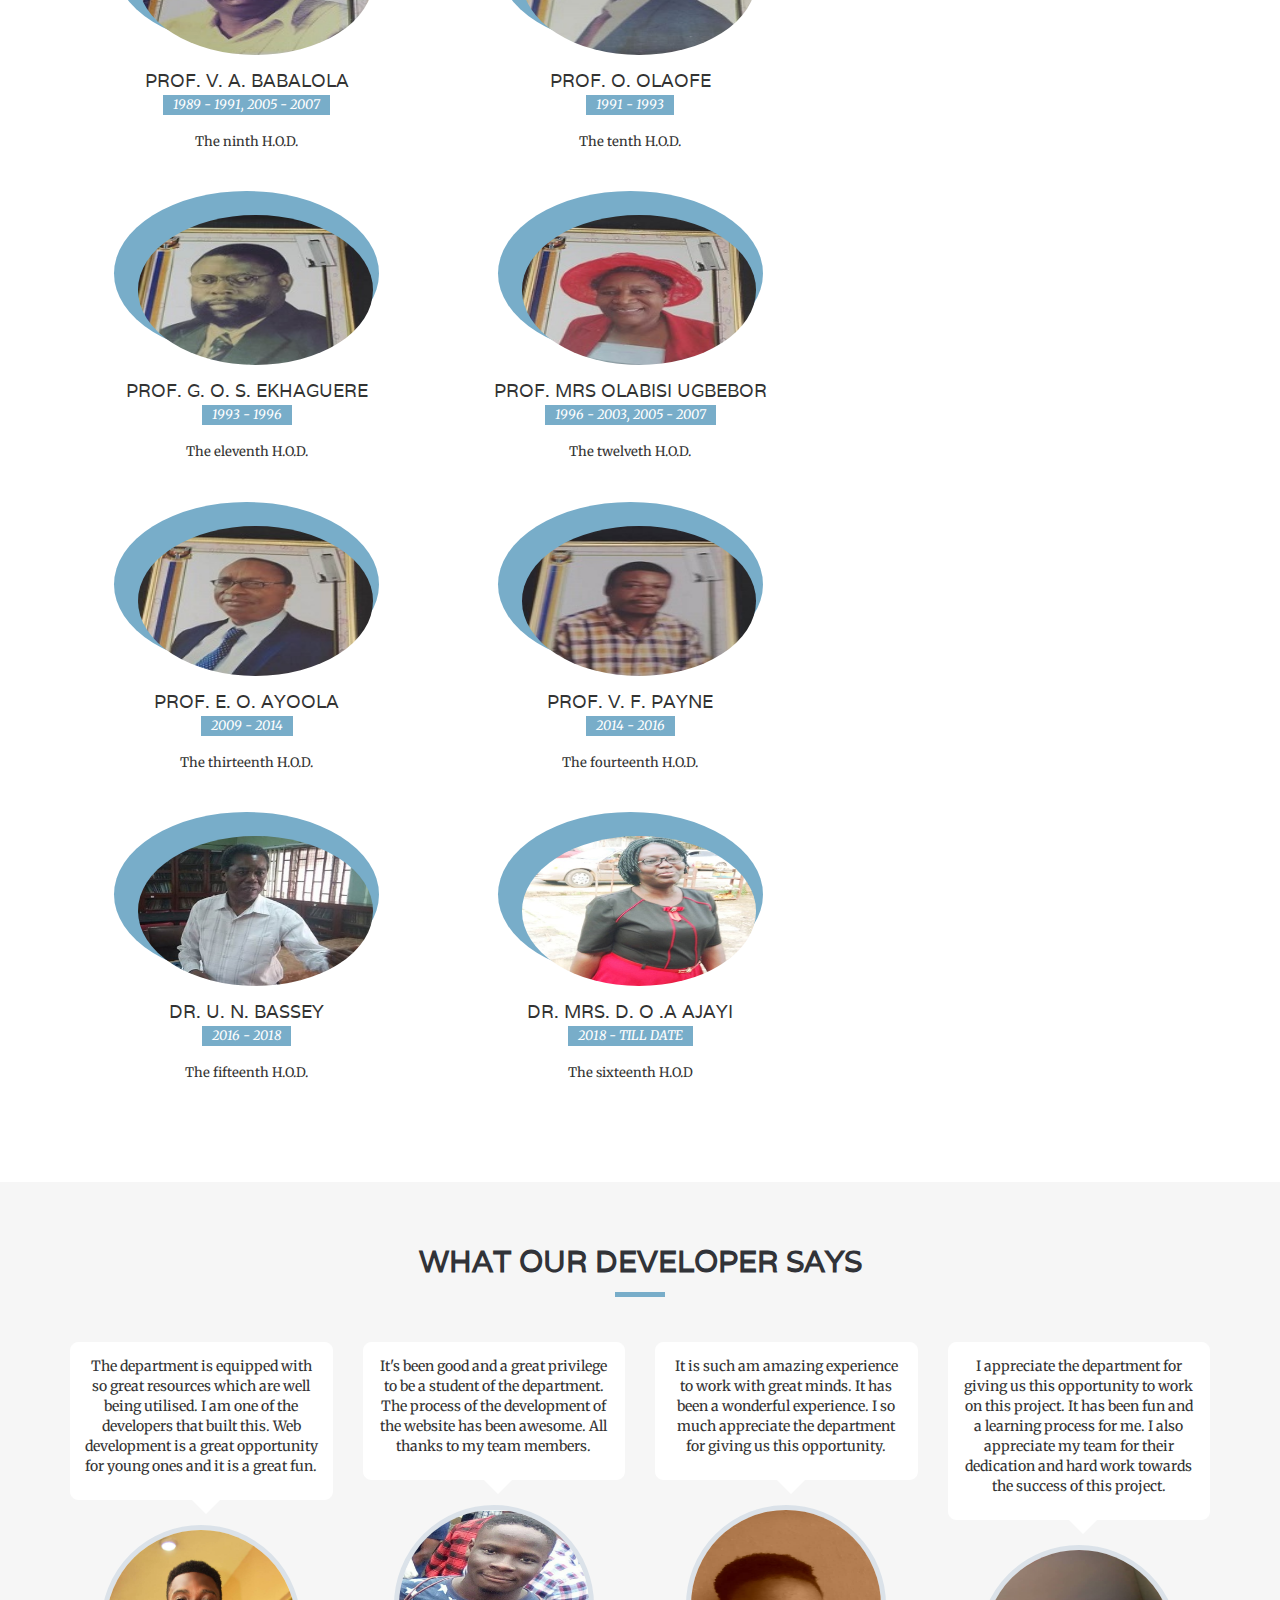
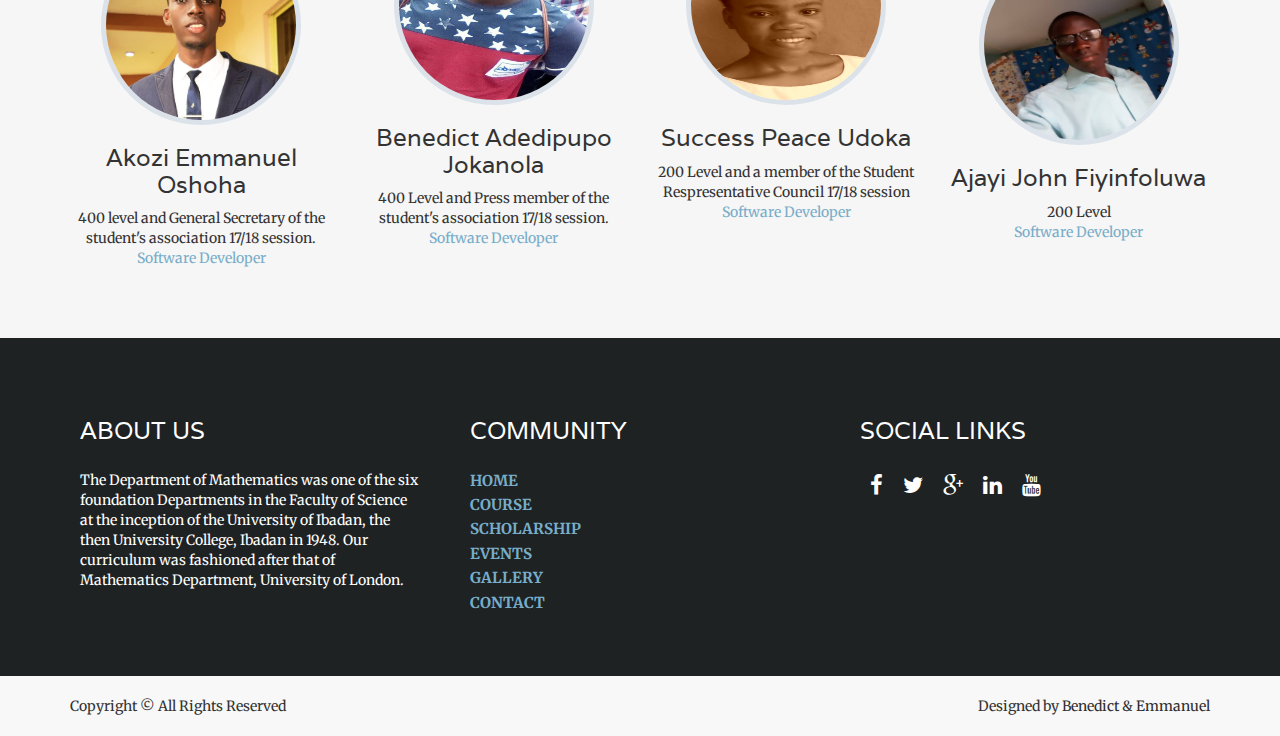
==== commit 377b4aa2: "just in" ====
--- a/index.html
+++ b/index.html
@@ -101,7 +101,7 @@
             <div id="slides">
               <ul class="slides-container">                          
                 <li>
-                  <img src="img/slider/glasgow1.jpg" alt="img">
+                  <img src="img/slider/department.jpg" alt="img">
                    <div class="slider_caption">
                     <h2>Department of Mathematics</h2>
                     <p>The birthplace of great thinkers.</p>
